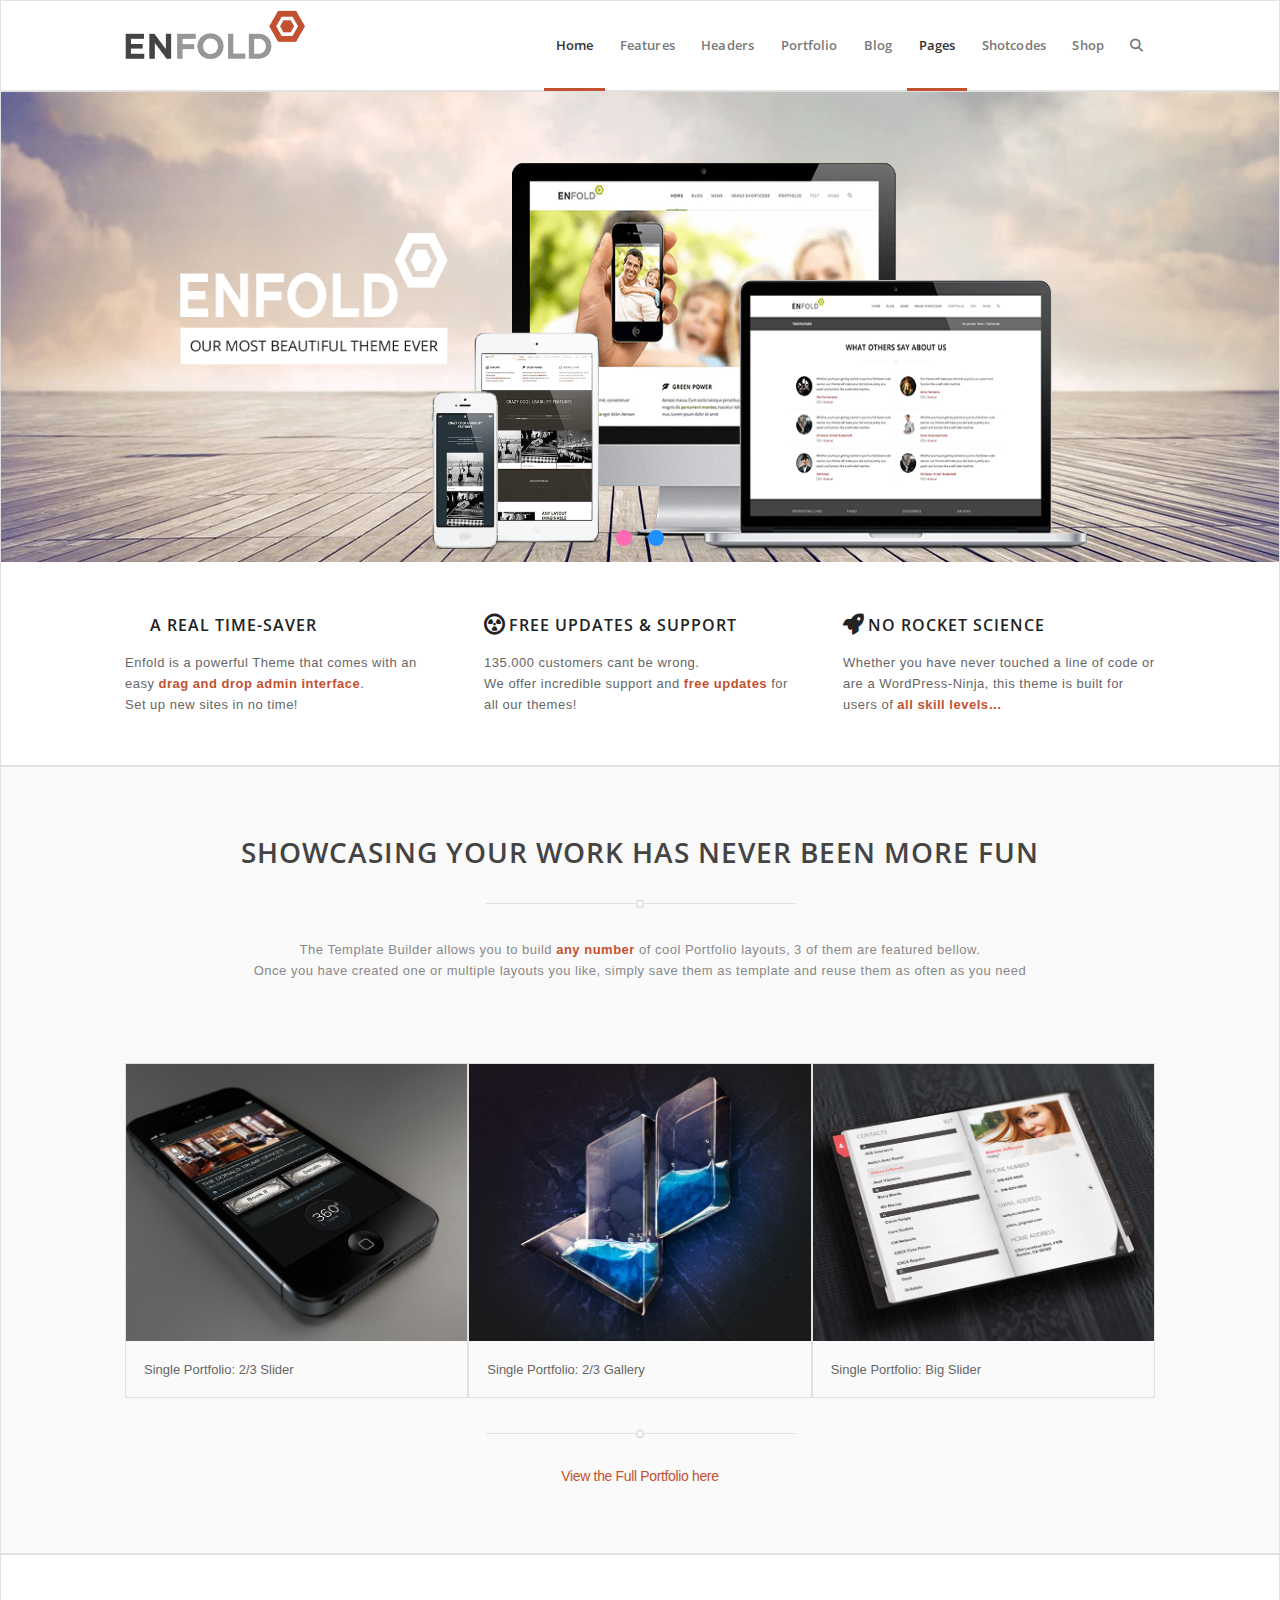
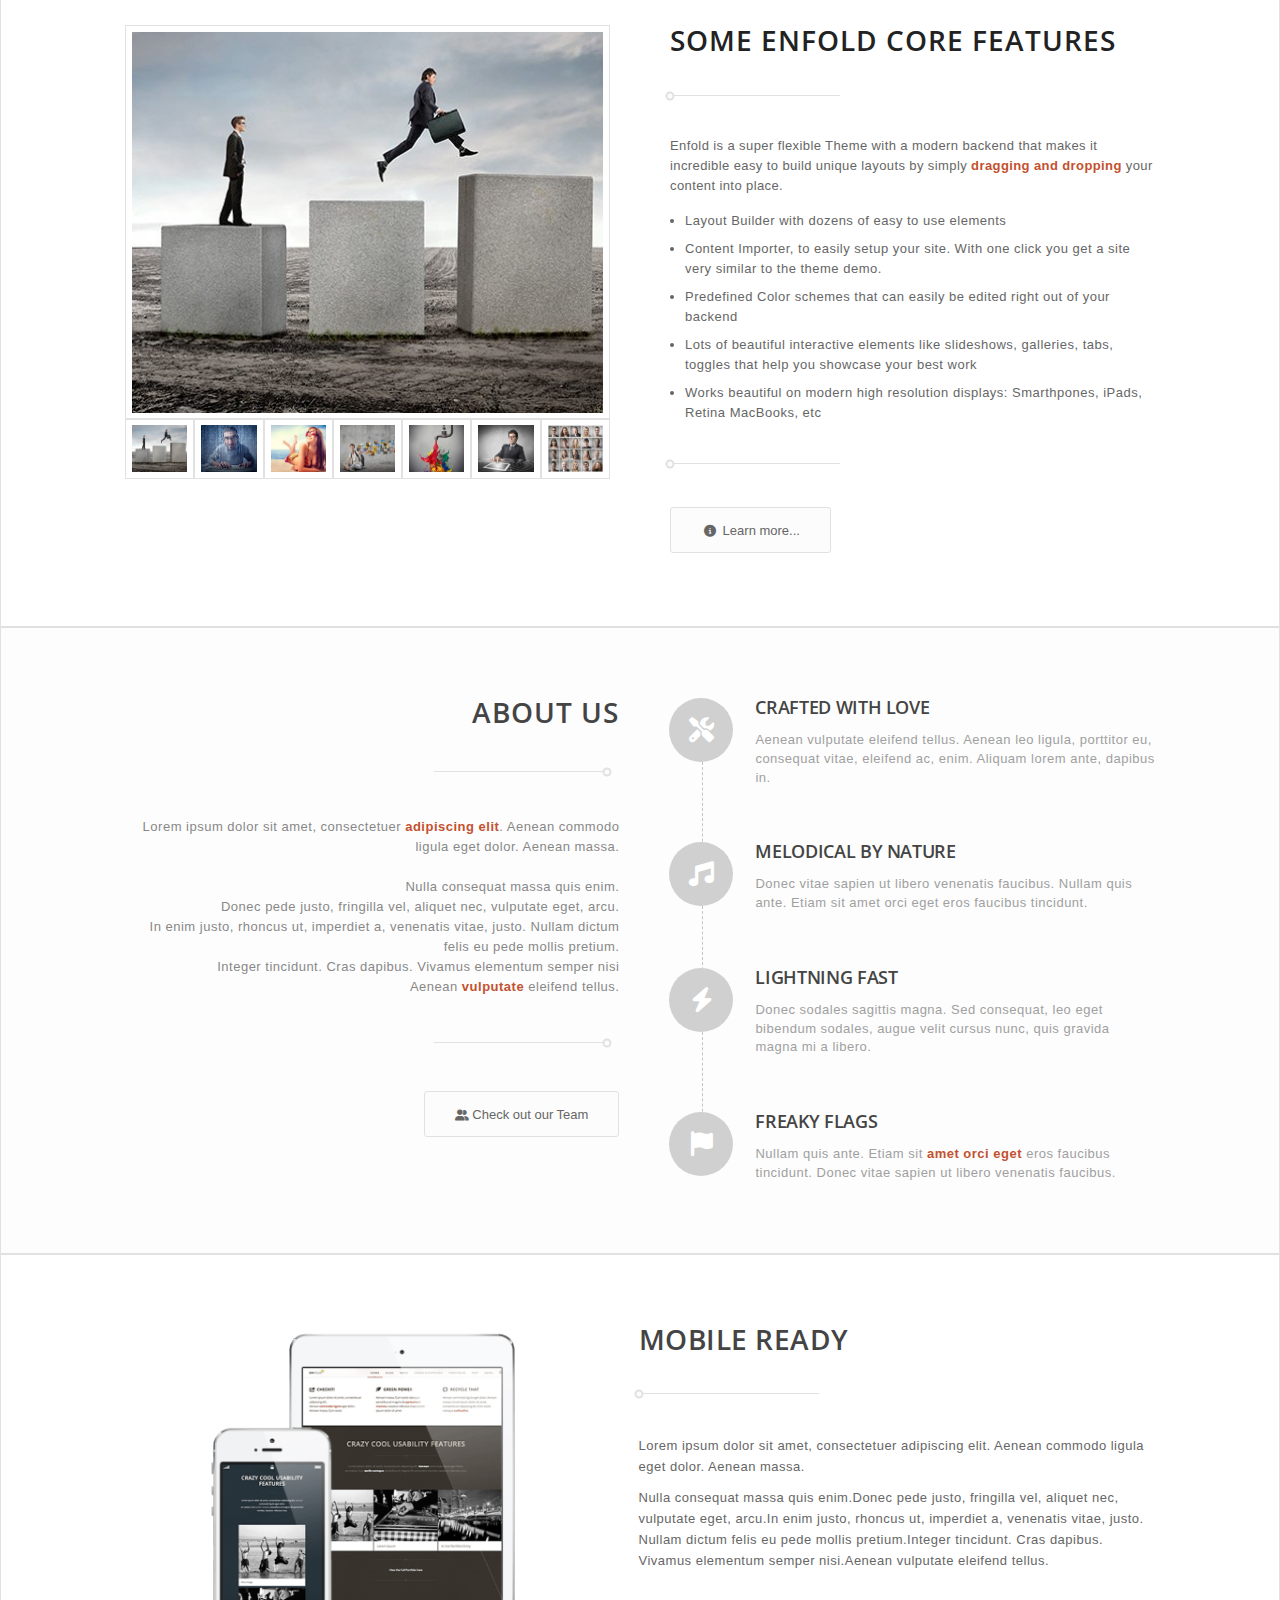
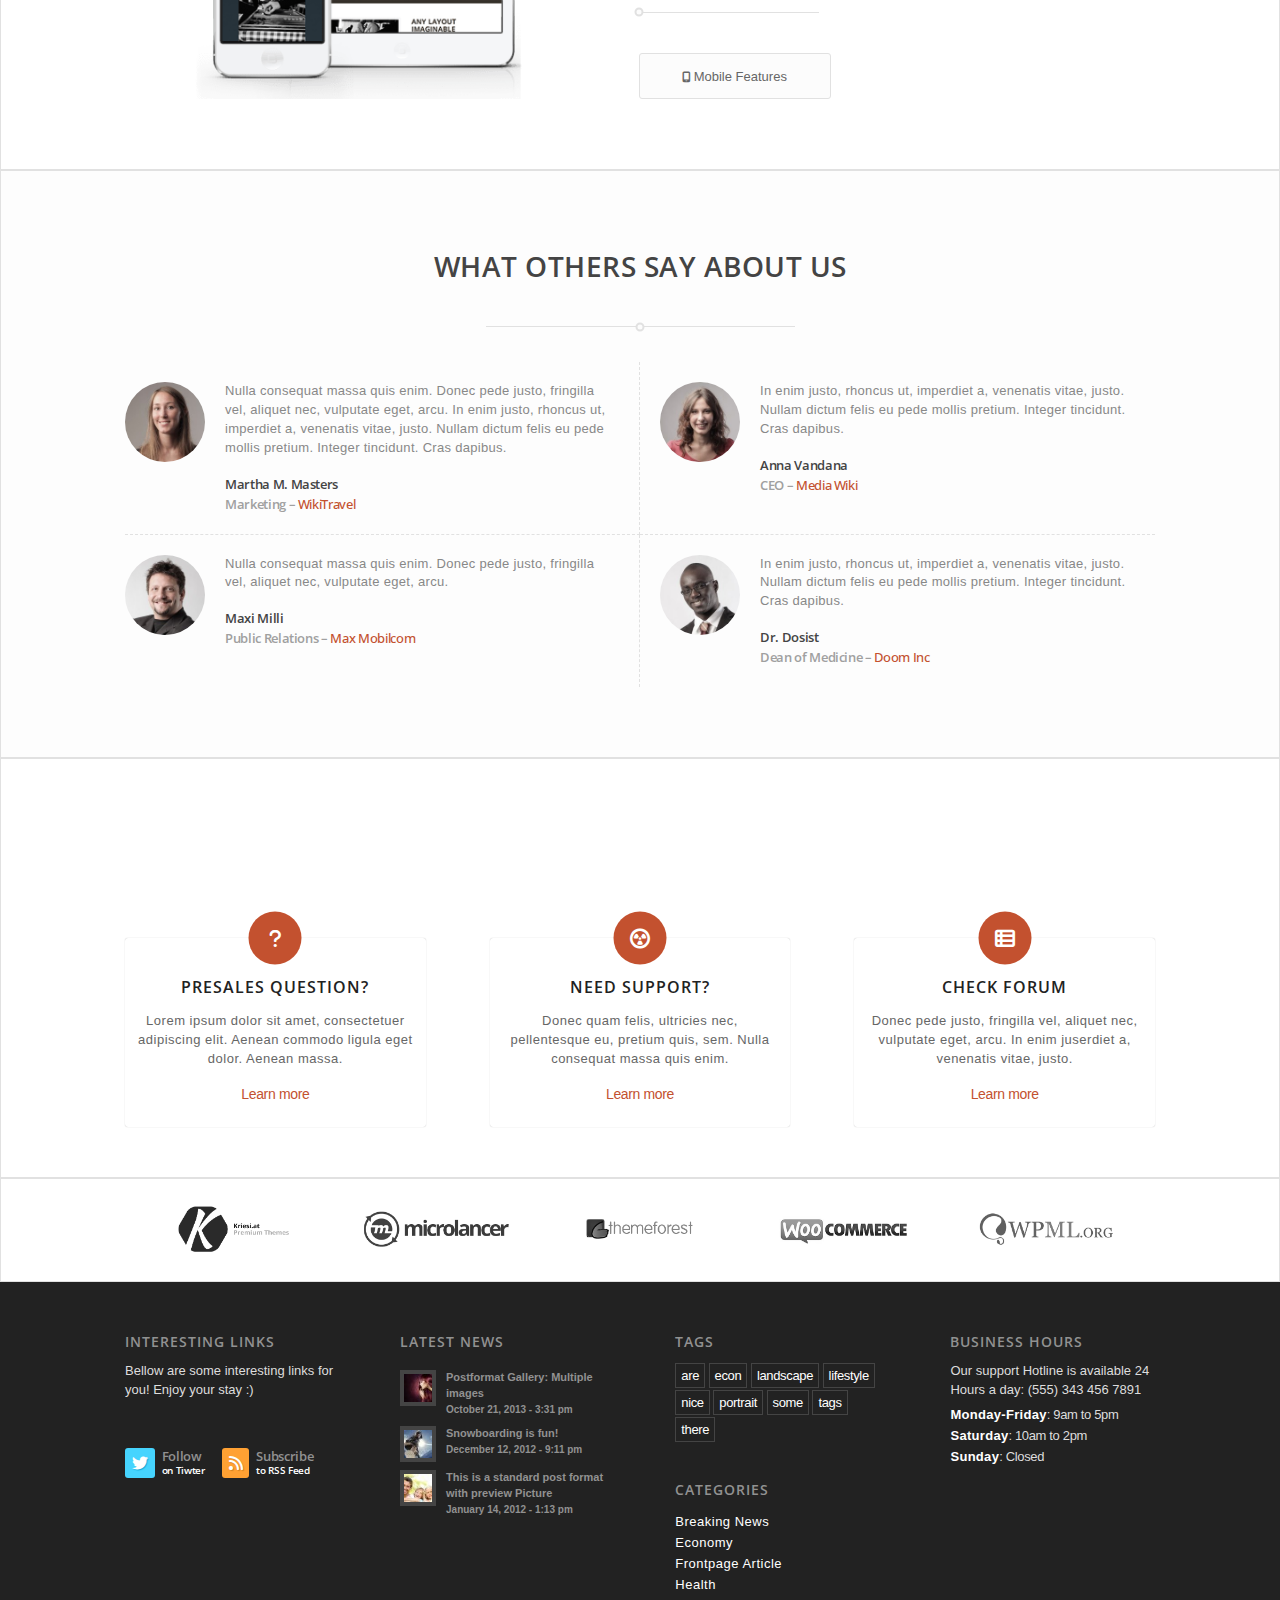
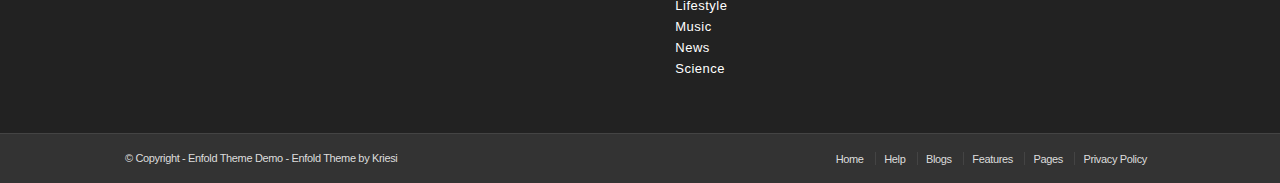
==== index.html @ 68c34438 "fix-some-err-html" ====
<!DOCTYPE html>
<html lang="en">
  <head>
    <meta charset="UTF-8" />
    <meta http-equiv="X-UA-Compatible" content="IE=edge" />
    <meta name="viewport" content="width=device-width, initial-scale=1.0" />
    <link rel="stylesheet" href="./asserts/scss/styles.css" />
    <link
      rel="stylesheet"
      href="https://maxcdn.bootstrapcdn.com/font-awesome/4.7.0/css/font-awesome.min.css"
    />
    <link
      rel="stylesheet"
      href="https://cdnjs.cloudflare.com/ajax/libs/font-awesome/6.1.1/css/all.min.css"
    />
    <title>Enfold Theme Demo &#8211; a Kriesi.at Theme</title>
  </head>
  <body>
    <header class="page-header">
      <div class="container flex align-center justify-between">
        <a class="header-logo" href="">
          <img
            height="100"
            width="300"
            src="./asserts/images/logo.png"
            alt="header-logo"
        /></a>
        <ul class="header-list">
          <li class="header-list-item list-item">
            <a class="active" href="">Home</a>
          </li>
          <li class="header-list-item list-item"><a href="">Features</a></li>
          <li class="header-list-item list-item"><a href="">Headers</a></li>
          <li class="header-list-item list-item"><a href="">Portfolio</a></li>
          <li class="header-list-item list-item"><a href="">Blog</a></li>
          <li class="header-list-item list-item">
            <a class="active" href="">Pages</a>
          </li>
          <li class="header-list-item list-item"><a href="">Shotcodes</a></li>
          <li class="header-list-item list-item"><a href="">Shop</a></li>
          <li class="header-list-item list-item">
            <a href=""><i class="fa fa-search" aria-hidden="true"></i></a>
          </li>
        </ul>
      </div>
    </header>
    <main class="page-main">
      <section class="section-slider">
        <div class="wrapper">
          <input type="radio" name="image-slide" checked="checked" />
          <div>
            <img
              class="slide"
              src="./asserts/images/slide1.jpg"
              alt="slider 1"
            />
            <img
              class="logo-slide"
              src="./asserts/images/slide1_Layer_2-2.png"
              alt=""
            />
            <img
              class="logo-slide-desc"
              src="./asserts/images/slide1_Our_Most_Beautiful_Theme_Ever-1.png"
              alt=""
            />
            <img class="mac" src="./asserts/images/slide1_iMac.png" alt="" />
            <img
              class="iphone"
              src="./asserts/images/iphoneIpad-495x400.png"
              alt=""
            />
            <img
              class="mac-pro"
              src="./asserts/images/slide1_MacBook_Pro.png"
              alt=""
            />
          </div>

          <input type="radio" name="image-slide" />
          <div>
            <img
              class="slide"
              src="./asserts/images/slide2.jpg"
              alt="slider 2"
            />
            <img
              class="slide-content-top"
              src="./asserts/images/slide3_l17.png"
              alt=""
            />
            <img
              class="slide-content-bottom"
              src="./asserts/images/slide3_l16.png"
              alt=""
            />
            <img
              class="iphone-hand"
              src="./asserts/images/iphoneHand.png"
              alt=""
            />
            <h3 class="slide-title">BE CREATIVE</h3>
            <p class="slide-desc">...and animate anything you want!</p>
          </div>
        </div>
        <ul
          class="slider-content-list container flex justify-between align-center"
        >
          <li class="list-item">
            <h3 class="item-title">
              <i class="fa fa-clock-o" aria-hidden="true"></i> A REAL TIME-SAVER
            </h3>
            <p class="item-desc">
              Enfold is a powerful Theme that comes with an easy
              <strong>drag and drop admin interface</strong>. <br />
              Set up new sites in no time!
            </p>
          </li>
          <li class="list-item">
            <h3 class="item-title">
              <i class="fa-solid fa-circle-radiation"></i> FREE UPDATES &
              SUPPORT
            </h3>
            <p class="item-desc">
              135.000 customers cant be wrong. <br />
              We offer incredible support and
              <strong>free updates</strong> for all our themes!
            </p>
          </li>
          <li class="list-item">
            <h3 class="item-title">
              <i class="fa fa-rocket" aria-hidden="true"></i> NO ROCKET SCIENCE
            </h3>
            <p class="item-desc">
              Whether you have never touched a line of code or are a
              WordPress-Ninja, this theme is built for users of
              <strong>all skill levels…</strong>
            </p>
          </li>
        </ul>
      </section>
      <section class="section-showcasing">
        <div class="container section">
          <h2 class="showcasing-title">
            SHOWCASING YOUR WORK HAS NEVER BEEN MORE FUN
          </h2>
          <span class="hr">
            <span class="hr-style"></span>
          </span>
          <p class="showcasing-desc">
            The Template Builder allows you to build
            <strong>any number</strong> of cool Portfolio layouts, 3 of them are
            featured bellow. <br />
            Once you have created one or multiple layouts you like, simply save
            them as template and reuse them as often as you need
          </p>
          <ul class="showcasing-card-list flex justify-center align-center">
            <li class="card-item">
              <img src="./asserts/images/showcasing1.jpg" alt="" />
              <p class="item-desc">Single Portfolio: 2/3 Slider</p>
            </li>
            <li class="card-item">
              <img src="./asserts/images/showcasing2.jpg" alt="" />
              <p class="item-desc">Single Portfolio: 2/3 Gallery</p>
            </li>
            <li class="card-item">
              <img src="./asserts/images/showcasing3.jpg" alt="" />
              <p class="item-desc">Single Portfolio: Big Slider</p>
            </li>
          </ul>
          <span class="hr">
            <span class="hr-style"></span>
          </span>
          <a href="#" class="view-more"
            ><strong>View the Full Portfolio here</strong></a
          >
        </div>
      </section>
      <section class="section-feature">
        <div class="container section flex">
          <div class="feature-img">
            <img
              class="img-feature"
              src="./asserts/images/feature1.jpg"
              alt=""
            />
            <ul class="img-list flex">
              <li class="img-item">
                <img src="./asserts/images/feature1.jpg" alt="" />
              </li>
              <li class="img-item">
                <img src="./asserts/images/feature2.jpg" alt="" />
              </li>
              <li class="img-item">
                <img src="./asserts/images/feature3.jpg" alt="" />
              </li>
              <li class="img-item">
                <img src="./asserts/images/feature4.jpg" alt="" />
              </li>
              <li class="img-item">
                <img src="./asserts/images/feature5.jpg" alt="" />
              </li>
              <li class="img-item">
                <img src="./asserts/images/feature6.jpg" alt="" />
              </li>
              <li class="img-item">
                <img src="./asserts/images/feature7.jpg" alt="" />
              </li>
            </ul>
          </div>
          <div class="feature-content">
            <h2 class="feature-content-title">SOME ENFOLD CORE FEATURES</h2>
            <span class="hr">
              <span class="hr-style"></span>
            </span>
            <p class="feature-content-desc">
              Enfold is a super flexible Theme with a modern backend that makes
              it incredible easy to build unique layouts by simply
              <strong>dragging and dropping</strong> your content into place.
            </p>
            <ul class="feature-list">
              <li class="feature-item">
                Layout Builder with dozens of easy to use elements
              </li>
              <li class="feature-item">
                Content Importer, to easily setup your site. With one click you
                get a site very similar to the theme demo.
              </li>
              <li class="feature-item">
                Predefined Color schemes that can easily be edited right out of
                your backend
              </li>
              <li class="feature-item">
                Lots of beautiful interactive elements like slideshows,
                galleries, tabs, toggles that help you showcase your best work
              </li>
              <li class="feature-item">
                Works beautiful on modern high resolution displays: Smarthpones,
                iPads, Retina MacBooks, etc
              </li>
            </ul>
            <span class="hr">
              <span class="hr-style"></span>
            </span>
            <button class="btn-primary btn-learn-more">
              <i class="fa fa-info-circle" aria-hidden="true"></i> Learn more...
            </button>
          </div>
        </div>
      </section>
      <section class="section-about avia-shadow">
        <div class="container section flex">
          <div class="about-left">
            <h2 class="about-title">ABOUT US</h2>
            <span class="hr">
              <span class="hr-style"></span>
            </span>
            <div class="about-left-list">
              <p class="left-list-item left-list-item-heading">
                Lorem ipsum dolor sit amet, consectetuer
                <strong>adipiscing elit</strong>. Aenean commodo ligula eget
                dolor. Aenean massa.
              </p>
              <p class="left-list-item">Nulla consequat massa quis enim.</p>
              <p class="left-list-item">
                Donec pede justo, fringilla vel, aliquet nec, vulputate eget,
                arcu.
              </p>
              <p class="left-list-item">
                In enim justo, rhoncus ut, imperdiet a, venenatis vitae, justo.
                Nullam dictum felis eu pede mollis pretium.
              </p>

              <p class="left-list-item">
                Integer tincidunt. Cras dapibus. Vivamus elementum semper nisi
              </p>
              <p class="left-list-item">
                Aenean <strong>vulputate</strong> eleifend tellus.
              </p>
              <span class="hr">
                <span class="hr-style"></span>
              </span>
              <button class="btn-primary btn-checkout">
                <i class="fa-solid fa-user-group fa-small"></i> Check out our
                Team
              </button>
            </div>
          </div>
          <ul class="about-right">
            <li class="about-item">
              <div class="icon-item">
                <i class="fa-solid fa-screwdriver-wrench"></i>
              </div>
              <div class="about-content">
                <h3 class="item-title">CRAFTED WITH LOVE</h3>
                <p class="item-desc">
                  Aenean vulputate eleifend tellus. Aenean leo ligula, porttitor
                  eu, consequat vitae, eleifend ac, enim. Aliquam lorem ante,
                  dapibus in.
                </p>
              </div>
            </li>
            <li class="about-item">
              <div class="icon-item">
                <i class="fa-solid fa-music"></i>
              </div>
              <div class="about-content">
                <h3 class="item-title">MELODICAL BY NATURE</h3>
                <p class="item-desc">
                  Donec vitae sapien ut libero venenatis faucibus. Nullam quis
                  ante. Etiam sit amet orci eget eros faucibus tincidunt.
                </p>
              </div>
            </li>
            <li class="about-item">
              <div class="icon-item">
                <i class="fa fa-bolt" aria-hidden="true"></i>
              </div>
              <div class="about-content">
                <h3 class="item-title">LIGHTNING FAST</h3>
                <p class="item-desc">
                  Donec sodales sagittis magna. Sed consequat, leo eget bibendum
                  sodales, augue velit cursus nunc, quis gravida magna mi a
                  libero.
                </p>
              </div>
            </li>
            <li class="about-item">
              <div class="icon-item d-none-affter">
                <i class="fa fa-flag" aria-hidden="true"></i>
              </div>
              <div class="about-content">
                <h3 class="item-title">FREAKY FLAGS</h3>
                <p class="item-desc">
                  Nullam quis ante. Etiam sit
                  <strong>amet orci eget </strong>eros faucibus tincidunt. Donec
                  vitae sapien ut libero venenatis faucibus.
                </p>
              </div>
            </li>
          </ul>
        </div>
      </section>
      <section class="section-mobile">
        <div class="container section section flex">
          <img
            class="mobile-img"
            src="./asserts/images/iphoneIpad-495x400.png"
            alt=""
          />
          <div class="mobile-content flex flex-column justify-between">
            <h2 class="mobile-title">MOBILE READY</h2>
            <span class="hr">
              <span class="hr-style"></span>
            </span>
            <div class="mobile-desc">
              <p>
                Lorem ipsum dolor sit amet, consectetuer adipiscing elit. Aenean
                commodo ligula eget dolor. Aenean massa.
              </p>
              <p>
                Nulla consequat massa quis enim.Donec pede justo, fringilla vel,
                aliquet nec, vulputate eget, arcu.In enim justo, rhoncus ut,
                imperdiet a, venenatis vitae, justo. Nullam dictum felis eu pede
                mollis pretium.Integer tincidunt. Cras dapibus. Vivamus
                elementum semper nisi.Aenean vulputate eleifend tellus.
              </p>
            </div>
            <span class="hr">
              <span class="hr-style"></span>
            </span>
            <button class="btn-primary btn-mobile">
              <i class="fa-solid fa-mobile-screen fa-small"></i> Mobile Features
            </button>
          </div>
        </div>
      </section>
      <section class="section-about-us">
        <div class="container section">
          <h2 class="about-us-title">WHAT OTHERS SAY ABOUT US</h2>
          <span class="hr">
            <span class="hr-style"></span>
          </span>

          <div class="about-us-content">
            <div class="about-us-inner">
              <div class="about-us-item">
                <img src="./asserts/images/team-1-180x180.jpg" alt="" />
                <div class="item-desc">
                  <p>
                    Nulla consequat massa quis enim. Donec pede justo, fringilla
                    vel, aliquet nec, vulputate eget, arcu. In enim justo,
                    rhoncus ut, imperdiet a, venenatis vitae, justo. Nullam
                    dictum felis eu pede mollis pretium. Integer tincidunt. Cras
                    dapibus.
                  </p>
                  <h6 class="item-name">Martha M. Masters</h6>
                  <h6 class="item-position">
                    Marketing – <strong>WikiTravel</strong>
                  </h6>
                </div>
              </div>
            </div>
            <div class="about-us-inner">
              <div class="about-us-item">
                <img src="./asserts/images/team-7-180x180.jpg" alt="" />
                <div class="item-desc">
                  <p>
                    In enim justo, rhoncus ut, imperdiet a, venenatis vitae,
                    justo. Nullam dictum felis eu pede mollis pretium. Integer
                    tincidunt. Cras dapibus.
                  </p>
                  <h6 class="item-name">Anna Vandana</h6>
                  <h6 class="item-position">
                    CEO – <strong>Media Wiki</strong>
                  </h6>
                </div>
              </div>
            </div>
          </div>
          <div class="about-us-content">
            <div class="about-us-inner border-none">
              <div class="about-us-item">
                <img src="./asserts/images/team-11-180x180.jpg" alt="" />

                <div class="item-desc">
                  <p>
                    Nulla consequat massa quis enim. Donec pede justo, fringilla
                    vel, aliquet nec, vulputate eget, arcu.
                  </p>
                  <h6 class="item-name">Maxi Milli</h6>
                  <h6 class="item-position">
                    Public Relations – <strong>Max Mobilcom</strong>
                  </h6>
                </div>
              </div>
            </div>
            <div class="about-us-inner border-none">
              <div class="about-us-item">
                <img src="./asserts/images/team-5-180x180.jpg" alt="" />

                <div class="item-desc">
                  <p>
                    In enim justo, rhoncus ut, imperdiet a, venenatis vitae,
                    justo. Nullam dictum felis eu pede mollis pretium. Integer
                    tincidunt. Cras dapibus.
                  </p>
                  <h6 class="item-name">Dr. Dosist</h6>
                  <h6 class="item-position">
                    Dean of Medicine – <strong>Doom Inc</strong>
                  </h6>
                </div>
              </div>
            </div>
          </div>
        </div>
      </section>
      <section class="section-contact-us">
        <div class="container section">
          <h2 class="contact-us-title">IN CASE YOU NEED HELP</h2>
          <p class="contact-us-title-desc">
            Here are several ways to contact us
          </p>
          <div class="contact-us-content flex justify-between">
            <div class="contact-us-box">
              <i class="fa fa-question icon-contact-us" aria-hidden="true"></i>
              <h3 class="contact-us-box-title">PRESALES QUESTION?</h3>
              <p class="contact-us-box-desc">
                Lorem ipsum dolor sit amet, consectetuer adipiscing elit. Aenean
                commodo ligula eget dolor. Aenean massa.
              </p>
              <a href="#"><strong>Learn more</strong></a>
            </div>
            <div class="contact-us-box">
              <i class="fa-solid fa-circle-radiation icon-contact-us"></i>
              <h3 class="contact-us-box-title">NEED SUPPORT?</h3>
              <p class="contact-us-box-desc">
                Donec quam felis, ultricies nec, pellentesque eu, pretium quis,
                sem. Nulla consequat massa quis enim.
              </p>
              <a href="#"><strong>Learn more</strong></a>
            </div>
            <div class="contact-us-box">
              <i class="fa-solid fa-table-list icon-contact-us"></i>
              <h3 class="contact-us-box-title">CHECK FORUM</h3>
              <p class="contact-us-box-desc">
                Donec pede justo, fringilla vel, aliquet nec, vulputate eget,
                arcu. In enim juserdiet a, venenatis vitae, justo.
              </p>
              <a href="#"><strong>Learn more</strong></a>
            </div>
          </div>
        </div>
      </section>
      <section class="section-brand">
        <div class="container">
          <ul class="brand-list flex justify-center">
            <li class="brand-item">
              <img src="./asserts/images/kriesi.png" alt="brand-item" />
            </li>
            <li class="brand-item">
              <img src="./asserts/images/microlancer.png" alt="brand-item" />
            </li>
            <li class="brand-item">
              <img src="./asserts/images/themeforest.png" alt="brand-item" />
            </li>
            <li class="brand-item">
              <img src="./asserts/images/woocommerce.png" alt="brand-item" />
            </li>
            <li class="brand-item">
              <img src="./asserts/images/wpml.png" alt="brand-item" />
            </li>
          </ul>
        </div>
      </section>
    </main>
    <footer class="page-footer">
      <div class="container flex justify-center">
        <div class="footer-left">
          <h4 class="footer-title">INTERESTING LINKS</h4>
          <p class="footer-left-desc">
            Bellow are some interesting links for you! Enjoy your stay :)
          </p>
          <ul class="footer-left-socials">
            <li class="social-item flex align-center justify-between">
              <i class="fa-brands fa-twitter"></i>
              <h6 class="link-social">
                Follow
                <span>on Tiwter</span>
              </h6>
            </li>
            <li class="social-item flex align-center justify-between">
              <i class="fa fa-rss" aria-hidden="true"></i>
              <h6 class="link-social">
                Subscribe
                <span>to RSS Feed</span>
              </h6>
            </li>
          </ul>
        </div>
        <div class="footer-middle-one">
          <h4 class="footer-title">LATEST NEWS</h4>
          <ul class="footer-middle-content">
            <li class="content-item">
              <img src="./asserts/images/footer1.jpg" alt="" />
              <p>
                Postformat Gallery: Multiple images <br />
                <span class="new-time">October 21, 2013 - 3:31 pm</span>
              </p>
            </li>
            <li class="content-item">
              <img src="./asserts/images/footer2.jpg" alt="" />
              <p>
                Snowboarding is fun! <br />
                <span class="new-time">December 12, 2012 - 9:11 pm</span>
              </p>
            </li>
            <li class="content-item">
              <img src="./asserts/images/footer3.jpg" alt="" />
              <p>
                This is a standard post format with preview Picture <br />
                <span class="new-time">January 14, 2012 - 1:13 pm</span>
              </p>
            </li>
          </ul>
        </div>
        <div class="footer-middle-two">
          <h4 class="footer-title">TAGS</h4>
          <ul class="footer-middle-list">
            <li class="list-item">are</li>
            <li class="list-item">econ</li>
            <li class="list-item">landscape</li>
            <li class="list-item">lifestyle</li>
            <li class="list-item">nice</li>
            <li class="list-item">portrait</li>
            <li class="list-item">some</li>
            <li class="list-item">tags</li>
            <li class="list-item">there</li>
          </ul>
          <h4 class="footer-title footer-title-category">CATEGORIES</h4>
          <ul class="footer-middle-category-list">
            <li class="list-item">Breaking News</li>
            <li class="list-item">Economy</li>
            <li class="list-item">Frontpage Article</li>
            <li class="list-item">Health</li>
            <li class="list-item">Lifestyle</li>
            <li class="list-item">Music</li>
            <li class="list-item">News</li>
            <li class="list-item">Science</li>
          </ul>
        </div>
        <div class="footer-right">
          <h4 class="footer-title">BUSINESS HOURS</h4>
          <p>
            Our support Hotline is available 24 Hours a day: (555) 343 456 7891
          </p>
          <ul class="footer-right-list">
            <li class="list-item"><span>Monday-Friday</span>: 9am to 5pm</li>
            <li class="list-item"><span>Saturday</span>: 10am to 2pm</li>
            <li class="list-item"><span>Sunday</span>: Closed</li>
          </ul>
        </div>
      </div>
      <div class="footer-bottom">
        <div class="container flex justify-between align-center flex-wrap">
          <a class="footer-bottom-left"
            >© Copyright - Enfold Theme Demo - Enfold Theme by Kriesi</a
          >
          <ul class="footer-bottom-right-list">
            <li class="list-item"><a href="">Home</a></li>
            <li class="list-item"><a href="">Help</a></li>
            <li class="list-item"><a href="">Blogs</a></li>
            <li class="list-item"><a href="">Features</a></li>
            <li class="list-item"><a href="">Pages</a></li>
            <li class="list-item"><a href="">Privacy Policy</a></li>
          </ul>
        </div>
      </div>
    </footer>
  </body>
</html>
---- asserts/scss/styles.css ----
@import url("https://fonts.googleapis.com/css2?family=Open+Sans:wght@300;500;600;700&display=swap");
html,
body,
div,
span,
iframe,
h1,
h2,
h3,
h4,
h5,
h6,
p,
blockquote,
pre,
a,
abbr,
address,
del,
em,
img,
small,
strong,
b,
u,
i,
hr,
dl,
dt,
dd,
ol,
ul,
li,
fieldset,
form,
label,
legend,
table,
tr,
th,
td,
article,
aside,
canvas,
details,
embed,
figure,
figcaption,
footer,
header,
menu,
nav,
output,
ruby,
section,
summary,
button,
time,
mark,
audio,
video {
  margin: 0;
  padding: 0;
  font-size: 100%;
  vertical-align: baseline;
  word-wrap: break-word;
}

html {
  line-height: 1;
}

ol,
ul {
  list-style: none;
}

table {
  border-collapse: collapse;
  border-spacing: 0;
}

caption,
th,
td {
  text-align: inherit;
  font-weight: inherit;
  vertical-align: middle;
}

q,
blockquote {
  quotes: none;
}

a img {
  border: none;
}

article,
aside,
details,
figure,
footer,
header,
menu,
nav,
section,
summary {
  display: block;
}

section {
  border: 1px solid #e1e1e1;
}

hr {
  margin: 2rem auto;
  position: relative;
  background-color: #fcfcfc;
}

.mx-0 {
  margin-left: 0 !important;
  margin-right: 0 !important;
}

.my-0 {
  margin-top: 0 !important;
  margin-bottom: 0 !important;
}

.m-0 {
  margin: 0 !important;
}

.mt-0 {
  margin-top: 0 !important;
}

.ml-0 {
  margin-left: 0 !important;
}

.mr-0 {
  margin-right: 0 !important;
}

.mb-0 {
  margin-bottom: 0 !important;
}

.mx-5 {
  margin-left: 0.3125rem !important;
  margin-right: 0.3125rem !important;
}

.my-5 {
  margin-top: 0.3125rem !important;
  margin-bottom: 0.3125rem !important;
}

.m-5 {
  margin: 0.3125rem !important;
}

.mt-5 {
  margin-top: 0.3125rem !important;
}

.ml-5 {
  margin-left: 0.3125rem !important;
}

.mr-5 {
  margin-right: 0.3125rem !important;
}

.mb-5 {
  margin-bottom: 0.3125rem !important;
}

.mx-10 {
  margin-left: 0.625rem !important;
  margin-right: 0.625rem !important;
}

.my-10 {
  margin-top: 0.625rem !important;
  margin-bottom: 0.625rem !important;
}

.m-10 {
  margin: 0.625rem !important;
}

.mt-10 {
  margin-top: 0.625rem !important;
}

.ml-10 {
  margin-left: 0.625rem !important;
}

.mr-10 {
  margin-right: 0.625rem !important;
}

.mb-10 {
  margin-bottom: 0.625rem !important;
}

.mx-15 {
  margin-left: 0.9375rem !important;
  margin-right: 0.9375rem !important;
}

.my-15 {
  margin-top: 0.9375rem !important;
  margin-bottom: 0.9375rem !important;
}

.m-15 {
  margin: 0.9375rem !important;
}

.mt-15 {
  margin-top: 0.9375rem !important;
}

.ml-15 {
  margin-left: 0.9375rem !important;
}

.mr-15 {
  margin-right: 0.9375rem !important;
}

.mb-15 {
  margin-bottom: 0.9375rem !important;
}

.mx-20 {
  margin-left: 1.25rem !important;
  margin-right: 1.25rem !important;
}

.my-20 {
  margin-top: 1.25rem !important;
  margin-bottom: 1.25rem !important;
}

.m-20 {
  margin: 1.25rem !important;
}

.mt-20 {
  margin-top: 1.25rem !important;
}

.ml-20 {
  margin-left: 1.25rem !important;
}

.mr-20 {
  margin-right: 1.25rem !important;
}

.mb-20 {
  margin-bottom: 1.25rem !important;
}

.mx-25 {
  margin-left: 1.5625rem !important;
  margin-right: 1.5625rem !important;
}

.my-25 {
  margin-top: 1.5625rem !important;
  margin-bottom: 1.5625rem !important;
}

.m-25 {
  margin: 1.5625rem !important;
}

.mt-25 {
  margin-top: 1.5625rem !important;
}

.ml-25 {
  margin-left: 1.5625rem !important;
}

.mr-25 {
  margin-right: 1.5625rem !important;
}

.mb-25 {
  margin-bottom: 1.5625rem !important;
}

.mx-30 {
  margin-left: 1.875rem !important;
  margin-right: 1.875rem !important;
}

.my-30 {
  margin-top: 1.875rem !important;
  margin-bottom: 1.875rem !important;
}

.m-30 {
  margin: 1.875rem !important;
}

.mt-30 {
  margin-top: 1.875rem !important;
}

.ml-30 {
  margin-left: 1.875rem !important;
}

.mr-30 {
  margin-right: 1.875rem !important;
}

.mb-30 {
  margin-bottom: 1.875rem !important;
}

.mx-auto {
  margin-left: auto !important;
  margin-right: auto !important;
}

.my-auto {
  margin-top: auto !important;
  margin-bottom: auto !important;
}

.m-auto {
  margin: auto !important;
}

.mt-auto {
  margin-top: auto !important;
}

.ml-auto {
  margin-left: auto !important;
}

.mr-auto {
  margin-right: auto !important;
}

.mb-auto {
  margin-bottom: auto !important;
}

.px-0 {
  padding-left: 0 !important;
  padding-right: 0 !important;
}

.py-0 {
  padding-top: 0 !important;
  padding-bottom: 0 !important;
}

.p-0 {
  padding: 0 !important;
}

.pt-0 {
  padding-top: 0 !important;
}

.pl-0 {
  padding-left: 0 !important;
}

.pr-0 {
  padding-right: 0 !important;
}

.pb-0 {
  padding-bottom: 0 !important;
}

.px-5 {
  padding-left: 0.3125rem !important;
  padding-right: 0.3125rem !important;
}

.py-5 {
  padding-top: 0.3125rem !important;
  padding-bottom: 0.3125rem !important;
}

.p-5 {
  padding: 0.3125rem !important;
}

.pt-5 {
  padding-top: 0.3125rem !important;
}

.pl-5 {
  padding-left: 0.3125rem !important;
}

.pr-5 {
  padding-right: 0.3125rem !important;
}

.pb-5 {
  padding-bottom: 0.3125rem !important;
}

.px-10 {
  padding-left: 0.625rem !important;
  padding-right: 0.625rem !important;
}

.py-10 {
  padding-top: 0.625rem !important;
  padding-bottom: 0.625rem !important;
}

.p-10 {
  padding: 0.625rem !important;
}

.pt-10 {
  padding-top: 0.625rem !important;
}

.pl-10 {
  padding-left: 0.625rem !important;
}

.pr-10 {
  padding-right: 0.625rem !important;
}

.pb-10 {
  padding-bottom: 0.625rem !important;
}

.px-15 {
  padding-left: 0.9375rem !important;
  padding-right: 0.9375rem !important;
}

.py-15 {
  padding-top: 0.9375rem !important;
  padding-bottom: 0.9375rem !important;
}

.p-15 {
  padding: 0.9375rem !important;
}

.pt-15 {
  padding-top: 0.9375rem !important;
}

.pl-15 {
  padding-left: 0.9375rem !important;
}

.pr-15 {
  padding-right: 0.9375rem !important;
}

.pb-15 {
  padding-bottom: 0.9375rem !important;
}

.px-20 {
  padding-left: 1.25rem !important;
  padding-right: 1.25rem !important;
}

.py-20 {
  padding-top: 1.25rem !important;
  padding-bottom: 1.25rem !important;
}

.p-20 {
  padding: 1.25rem !important;
}

.pt-20 {
  padding-top: 1.25rem !important;
}

.pl-20 {
  padding-left: 1.25rem !important;
}

.pr-20 {
  padding-right: 1.25rem !important;
}

.pb-20 {
  padding-bottom: 1.25rem !important;
}

.px-25 {
  padding-left: 1.5625rem !important;
  padding-right: 1.5625rem !important;
}

.py-25 {
  padding-top: 1.5625rem !important;
  padding-bottom: 1.5625rem !important;
}

.p-25 {
  padding: 1.5625rem !important;
}

.pt-25 {
  padding-top: 1.5625rem !important;
}

.pl-25 {
  padding-left: 1.5625rem !important;
}

.pr-25 {
  padding-right: 1.5625rem !important;
}

.pb-25 {
  padding-bottom: 1.5625rem !important;
}

.px-30 {
  padding-left: 1.875rem !important;
  padding-right: 1.875rem !important;
}

.py-30 {
  padding-top: 1.875rem !important;
  padding-bottom: 1.875rem !important;
}

.p-30 {
  padding: 1.875rem !important;
}

.pt-30 {
  padding-top: 1.875rem !important;
}

.pl-30 {
  padding-left: 1.875rem !important;
}

.pr-30 {
  padding-right: 1.875rem !important;
}

.pb-30 {
  padding-bottom: 1.875rem !important;
}

* {
  box-sizing: border-box;
  margin: 0;
  padding: 0;
}

body {
  font-family: "HelveticaNeue", "Helvetica Neue Light", "Helvetica Neue", Helvetica, Arial, "Lucida Grande", sans-serif;
  font-weight: 400;
  font-size: 0.875rem;
  letter-spacing: -0.025em;
}

p {
  line-height: 1.45;
}

ul {
  list-style-type: none;
  padding: 0;
  margin: 0;
}

a {
  color: #333333;
  text-decoration: none;
}

img {
  max-width: 100%;
}

h1,
h2,
h3,
h4,
h5,
h6 {
  font-weight: 600;
  font-family: "open sans";
}

h1 {
  font-size: 2.1875rem;
}

h2 {
  font-size: 1.75rem;
}

h3 {
  font-size: 1.53125rem;
}

h4 {
  font-size: 1.3125rem;
}

h5 {
  font-size: 1.09375rem;
}

h6 {
  font-size: 0.875rem;
}

.btn-primary {
  background-color: #fcfcfc;
  color: #666666;
  border: 0.3px solid #e1e1e1;
  cursor: pointer;
  border-radius: 3px;
  transition: 0.3s ease-in-out;
  text-align: center;
  padding: 15px 30px 13px;
  font-size: 13px;
  min-width: 139px;
  margin: 3px 0;
  line-height: 1.2em;
  position: relative;
  font-weight: normal;
  text-align: center;
  max-width: 100%;
}
.btn-primary i {
  font-size: 12px;
  padding: 0 3px;
  line-height: 15px;
}
.btn-primary:hover {
  color: #4f4f4f;
  background-color: transparent;
}

input[type=text],
input[type=password],
input[type=tel],
input[type=number],
select,
textarea {
  padding: 8px;
  padding: 0.5rem;
  height: 40px;
  height: 2.5rem;
  border-radius: 8px;
  border-radius: 0.5rem;
  width: 100%;
  border: 1px solid #e1e1e1;
  background: #fff;
  outline: none;
  transition: border-color 0.4s;
  display: block;
  -webkit-appearance: none;
  transition: border-color 0.4s, box-shadow 0.4s;
}
input[type=text]:focus,
input[type=password]:focus,
input[type=tel]:focus,
input[type=number]:focus,
select:focus,
textarea:focus {
  box-shadow: 0 0 0 1px;
}
input[type=text][readonly],
input[type=password][readonly],
input[type=tel][readonly],
input[type=number][readonly],
select[readonly],
textarea[readonly] {
  border-color: #e1e1e1;
  box-shadow: none;
}

input::-ms-clear, input::-ms-reveal {
  display: none;
}

textarea {
  resize: vertical;
}

label {
  margin-bottom: 5px;
  margin-bottom: 0.3125rem;
  display: block;
}

.form-group {
  margin-bottom: 20px;
  margin-bottom: 1.25rem;
}

table {
  width: 100%;
  border-collapse: collapse;
}
table th, table td {
  padding: 10px;
  padding: 0.625rem;
  border: 1px solid #e1e1e1;
}

.flex {
  display: flex;
}

.align-center {
  align-items: center;
}

.justify-between {
  justify-content: space-between;
}

.justify-center {
  justify-content: center;
}

.justify-around {
  justify-content: space-around;
}

.flex-wrap {
  flex-wrap: wrap;
}

.flex-column {
  flex-direction: column;
}

.container {
  padding: 0 50px;
  margin: 0 auto;
  max-width: 1130px;
}

.section {
  padding: 70px 50px;
}

.row {
  display: flex;
  flex-wrap: wrap;
  margin-left: -10px;
  margin-right: -10px;
}
.row > [class*=col-] {
  padding-left: 10px;
  padding-right: 10px;
}

.row-no-gutters {
  margin-left: 0;
  margin-right: 0;
}
.row-no-gutters > [class*=col-] {
  padding-left: 0;
  padding-right: 0;
}

/* Grid for all screen
 * Ex: col-1, col-2 */
.col-1 {
  width: 8.3333333333%;
}

.col-2 {
  width: 16.6666666667%;
}

.col-3 {
  width: 25%;
}

.col-4 {
  width: 33.3333333333%;
}

.col-5 {
  width: 41.6666666667%;
}

.col-6 {
  width: 50%;
}

.col-7 {
  width: 58.3333333333%;
}

.col-8 {
  width: 66.6666666667%;
}

.col-9 {
  width: 75%;
}

.col-10 {
  width: 83.3333333333%;
}

.col-11 {
  width: 91.6666666667%;
}

.col-12 {
  width: 100%;
}

/* Grid for screen min-width: $small
 * Ex: col-small-1, col-small-2 */
@media (min-width: 480px) {
  .col-small-1 {
    width: 8.3333333333%;
  }
  .col-small-2 {
    width: 16.6666666667%;
  }
  .col-small-3 {
    width: 25%;
  }
  .col-small-4 {
    width: 33.3333333333%;
  }
  .col-small-5 {
    width: 41.6666666667%;
  }
  .col-small-6 {
    width: 50%;
  }
  .col-small-7 {
    width: 58.3333333333%;
  }
  .col-small-8 {
    width: 66.6666666667%;
  }
  .col-small-9 {
    width: 75%;
  }
  .col-small-10 {
    width: 83.3333333333%;
  }
  .col-small-11 {
    width: 91.6666666667%;
  }
  .col-small-12 {
    width: 100%;
  }
}
/* Grid for screen min-width: $medium
 * Ex: col-medium-1, col-medium-2 */
@media (min-width: 768px) {
  .col-medium-1 {
    width: 8.3333333333%;
  }
  .col-medium-2 {
    width: 16.6666666667%;
  }
  .col-medium-3 {
    width: 25%;
  }
  .col-medium-4 {
    width: 33.3333333333%;
  }
  .col-medium-5 {
    width: 41.6666666667%;
  }
  .col-medium-6 {
    width: 50%;
  }
  .col-medium-7 {
    width: 58.3333333333%;
  }
  .col-medium-8 {
    width: 66.6666666667%;
  }
  .col-medium-9 {
    width: 75%;
  }
  .col-medium-10 {
    width: 83.3333333333%;
  }
  .col-medium-11 {
    width: 91.6666666667%;
  }
  .col-medium-12 {
    width: 100%;
  }
}
/* Grid for screen min-width: $large
 * Ex: col-large-1, col-large-2 */
@media (min-width: 1024px) {
  .col-large-1 {
    width: 8.3333333333%;
  }
  .col-large-2 {
    width: 16.6666666667%;
  }
  .col-large-3 {
    width: 25%;
  }
  .col-large-4 {
    width: 33.3333333333%;
  }
  .col-large-5 {
    width: 41.6666666667%;
  }
  .col-large-6 {
    width: 50%;
  }
  .col-large-7 {
    width: 58.3333333333%;
  }
  .col-large-8 {
    width: 66.6666666667%;
  }
  .col-large-9 {
    width: 75%;
  }
  .col-large-10 {
    width: 83.3333333333%;
  }
  .col-large-11 {
    width: 91.6666666667%;
  }
  .col-large-12 {
    width: 100%;
  }
}
/* Grid for screen min-width: $largest
 * Ex: col-largest-1, col-largest-2 */
@media (min-width: 1280px) {
  .col-largest-1 {
    width: 8.3333333333%;
  }
  .col-largest-2 {
    width: 16.6666666667%;
  }
  .col-largest-3 {
    width: 25%;
  }
  .col-largest-4 {
    width: 33.3333333333%;
  }
  .col-largest-5 {
    width: 41.6666666667%;
  }
  .col-largest-6 {
    width: 50%;
  }
  .col-largest-7 {
    width: 58.3333333333%;
  }
  .col-largest-8 {
    width: 66.6666666667%;
  }
  .col-largest-9 {
    width: 75%;
  }
  .col-largest-10 {
    width: 83.3333333333%;
  }
  .col-largest-11 {
    width: 91.6666666667%;
  }
  .col-largest-12 {
    width: 100%;
  }
}
.page-header {
  background-color: #ffffff;
  min-height: 88px;
  border: 1px solid #e1e1e1;
}
.page-header .header-logo {
  max-width: 192px;
}
.page-header .header-logo img {
  padding: 0;
  display: block;
  width: auto;
  height: auto;
  max-height: 100%;
  image-rendering: auto;
  position: relative;
  z-index: 2;
  height: 100% \9 ;
  height: auto\9 ;
  color: #88bbc8;
  transition: opacity 0.4s ease-in-out;
}
.page-header .header-list .list-item {
  display: inline-block;
  position: relative;
  color: #797979;
  font-size: 13px;
  font-weight: 600;
  line-height: 88px;
  text-align: left;
}
.page-header .header-list .list-item:first-child, .page-header .header-list .list-item:nth-child(6) {
  text-align: center;
}
.page-header .header-list .list-item:first-child::before, .page-header .header-list .list-item:nth-child(6)::before {
  position: absolute;
  bottom: -1px;
  left: 0;
  content: "";
  width: 100%;
  border-bottom: 3px solid #c3512f;
}
.page-header .header-list .list-item a {
  color: #797979;
  font-family: "Open Sans";
  font-size: 13px;
  font-weight: 600;
  padding: 0px 11.5px;
  text-align: left;
  text-decoration: none;
  line-height: inherit;
  letter-spacing: 0.1px;
}
.page-header .header-list .active {
  color: #333333 !important;
}

@-webkit-keyframes loop-slide {
  from {
    transform: translateX(-100rem) rotate(100deg);
  }
  to {
    transform: translateX(0);
  }
}

@keyframes loop-slide {
  from {
    transform: translateX(-100rem) rotate(100deg);
  }
  to {
    transform: translateX(0);
  }
}
@-webkit-keyframes loop {
  from {
    transform: translateX(100rem);
  }
  to {
    transform: translateX(0);
  }
}
@keyframes loop {
  from {
    transform: translateX(100rem);
  }
  to {
    transform: translateX(0);
  }
}
@-webkit-keyframes loop-iphone {
  from {
    transform: translateX(-100rem);
  }
  to {
    transform: translateX(0);
  }
}
@keyframes loop-iphone {
  from {
    transform: translateX(-100rem);
  }
  to {
    transform: translateX(0);
  }
}
@-webkit-keyframes loop-mac {
  from {
    transform: translateY(100rem);
  }
  to {
    transform: translateX(0);
  }
}
@keyframes loop-mac {
  from {
    transform: translateY(100rem);
  }
  to {
    transform: translateX(0);
  }
}
strong {
  color: #c3512f;
  font-weight: bold;
}

.section-contact-us strong {
  font-weight: 400;
}

p {
  color: #666666;
  letter-spacing: 0.5px;
}

p,
h6 {
  font-size: 13px;
}

h2 {
  color: #444444;
}

.hr {
  position: relative;
  width: 30%;
  margin: 35px auto;
  border-top: 1px solid #e1e1e1;
  display: block;
}
.hr .hr-style {
  position: absolute;
  top: -1.2px;
  left: 0;
  background-color: #fcfcfc;
  transform: translate(-50%, -50%);
  width: 9px;
  height: 9px;
  border: 2px solid #e1e1e1;
  border-radius: 50%;
  margin-top: 1px;
}

.fa-small {
  font-size: 11px !important;
  padding: 0 !important;
}

.page-footer {
  background-color: #222222;
  color: #dddddd;
}
.page-footer .container {
  justify-content: space-between;
  padding: 0 50px;
  gap: 4rem;
}
.page-footer ul li {
  margin: 8px 0;
  font-size: 13px;
}
.page-footer p {
  font-size: 13px;
  color: #919191;
  letter-spacing: 0;
}
.page-footer h6 {
  width: 100%;
}
.page-footer .footer-left,
.page-footer .footer-middle-one,
.page-footer .footer-middle-two,
.page-footer .footer-right {
  min-width: 20.5%;
  padding: 40px 0;
}
.page-footer .footer-middle-one .footer-middle-content .content-item {
  display: flex;
  gap: 10px;
}
.page-footer .footer-middle-one .footer-middle-content .content-item img {
  max-width: 17%;
  height: 100%;
  border: 4px solid #444444;
  color: #dddddd;
}
.page-footer .footer-middle-one .footer-middle-content .content-item p {
  font-size: 11px;
  text-align: left;
  font-weight: 700;
}
.page-footer .footer-middle-one .footer-middle-content .content-item p .new-time {
  font-size: 10px;
}
.page-footer .footer-title {
  padding: 0.8rem 0;
  color: #919191;
  letter-spacing: 1px;
  font-size: 14px;
}
.page-footer .footer-title-category {
  padding-top: 2.5rem;
  padding-bottom: 0.6rem !important;
}
.page-footer .footer-left .footer-left-desc {
  padding-bottom: 40px;
  color: #dddddd;
}
.page-footer .footer-left-socials {
  display: flex;
}
.page-footer .footer-left-socials .social-item .link-social {
  color: #919191;
  width: 100%;
  margin-right: 1rem;
}
.page-footer .footer-left-socials .social-item .link-social span {
  font-size: 10px !important;
  color: #fff;
}
.page-footer .footer-left-socials .social-item i {
  color: #fff;
  background-color: #46d4fe;
  border-color: #46d4fe;
  border-radius: 3px;
  text-shadow: 0.0625rem 0.0625rem 0.0625rem #17acd8;
  padding: 0.4375rem;
  font-size: 16px;
  margin-right: 7px;
}
.page-footer .footer-left-socials .social-item i:last-child {
  margin-right: 0;
}
.page-footer .footer-left-socials .social-item .fa-rss {
  background-color: #ffa133;
  border-color: #ffa133;
  text-shadow: 1px 1px 1px #d18021;
}
.page-footer .footer-middle-list .list-item {
  display: inline-block;
  border: 0.03125rem solid #444444;
  padding: 0.3125rem;
  cursor: pointer;
  color: #fff;
  font-weight: 500;
  margin: 1px 0;
}
.page-footer .footer-middle-list .list-item:hover {
  text-decoration: underline;
  color: #aaaaaa;
  text-shadow: none;
}
.page-footer .footer-middle-category-list .list-item {
  color: #fff;
  font-weight: 500;
  font-size: 13px;
  cursor: pointer;
  letter-spacing: 0.5px;
}
.page-footer .footer-middle-category-list .list-item:hover {
  text-decoration: underline;
  color: #aaaaaa;
  text-shadow: none;
}
.page-footer .footer-right p {
  color: #dddddd;
}
.page-footer .footer-right-list .list-item span {
  font-weight: 700;
  color: #fff;
  letter-spacing: 0.3px;
}
.page-footer .footer-bottom {
  margin-top: 0.625rem;
  background-color: #333333;
  color: #dddddd;
  padding: 0.625rem 0;
  border-top: 0.5px solid #444444;
}
.page-footer .footer-bottom a {
  font-size: 0.6875rem;
  font-weight: 100;
  color: #dddddd;
}
.page-footer .footer-bottom .footer-bottom-right-list .list-item {
  display: inline-block;
  padding: 0 0.5rem;
  border-left: 1px solid #444444;
}
.page-footer .footer-bottom .footer-bottom-right-list .list-item:first-child {
  border: none;
}

.is-hidden {
  display: none;
}

.d-none {
  display: none;
}

.page-main {
  padding: 0;
}
.page-main .section-slider .slide {
  min-width: 100%;
  min-height: 100%;
}
.page-main .section-slider button {
  border: none;
  border-radius: 5px;
  padding: 0.5rem 1rem;
  background-color: dodgerblue;
  color: white;
  margin: 1rem 0;
  font-size: 1rem;
}
.page-main .section-slider .wrapper {
  position: relative;
  width: 100%;
  min-height: 29.375rem;
  overflow: hidden;
  display: flex;
  align-items: flex-end;
  justify-content: center;
  padding: 1rem;
}
.page-main .section-slider .wrapper .logo-slide,
.page-main .section-slider .wrapper .logo-slide-desc,
.page-main .section-slider .wrapper .mac,
.page-main .section-slider .wrapper .iphone,
.page-main .section-slider .wrapper .mac-pro,
.page-main .section-slider .wrapper .iphone-hand,
.page-main .section-slider .wrapper .slide-content-top,
.page-main .section-slider .wrapper .slide-content-bottom,
.page-main .section-slider .wrapper .slide-title,
.page-main .section-slider .wrapper .slide-desc {
  position: absolute;
  border-width: 0px;
  border-radius: 0px;
  letter-spacing: 0px;
  filter: none;
}
.page-main .section-slider .wrapper .logo-slide {
  top: 30%;
  left: 14%;
  width: 21%;
  height: 18%;
  -webkit-animation: loop-slide 3s;
          animation: loop-slide 3s;
  font-size: 13px;
}
.page-main .section-slider .wrapper .logo-slide-desc {
  top: 50%;
  left: 14%;
  width: 21%;
  height: 8%;
  -webkit-animation: loop-slide 3s;
          animation: loop-slide 3s;
  font-size: 13px;
}
.page-main .section-slider .wrapper .mac {
  top: 15%;
  right: 30%;
  width: 30%;
  height: 90%;
  -webkit-animation: loop 3s;
          animation: loop 3s;
}
.page-main .section-slider .wrapper .iphone {
  top: 50%;
  left: 30%;
  width: 20%;
  height: 50%;
  -webkit-animation: loop-iphone 2s;
          animation: loop-iphone 2s;
}
.page-main .section-slider .wrapper .mac-pro {
  top: 40%;
  right: 15%;
  width: 30%;
  height: 59%;
  -webkit-animation: loop-mac 2s;
          animation: loop-mac 2s;
}
.page-main .section-slider .wrapper .iphone-hand {
  bottom: -15%;
  left: 0;
  -webkit-animation: loop 2s;
          animation: loop 2s;
}
.page-main .section-slider .wrapper .slide-content-top {
  top: -50%;
  left: -5%;
  width: 30%;
  height: 100%;
}
.page-main .section-slider .wrapper .slide-content-bottom {
  bottom: -50%;
  left: -5%;
  width: 30%;
  height: 100%;
}
.page-main .section-slider .wrapper .slide-title {
  top: 25%;
  right: 25%;
  text-shadow: none;
  font-weight: normal;
  opacity: 0.65;
  width: 25%;
  text-align: center;
  padding: 1.5rem 0.5rem;
  font-size: 1.5rem;
  color: rgb(255, 255, 255);
  background: rgb(0, 0, 0);
}
.page-main .section-slider .wrapper .slide-desc {
  top: 40%;
  right: 25%;
  text-shadow: none;
  font-weight: normal;
  opacity: 0.65;
  text-align: center;
  width: 25%;
  padding: 1rem 0.5rem;
  font-size: 1rem;
  color: rgb(255, 255, 255);
  background: rgb(0, 0, 0);
  border-top: 1px solid #fff;
}
.page-main .section-slider input {
  -webkit-appearance: none;
     -moz-appearance: none;
          appearance: none;
  z-index: 100;
  margin-right: 1rem;
  width: 1rem;
  height: 1rem;
  background: dodgerblue;
  border-radius: 50%;
  cursor: pointer;
}
.page-main .section-slider input:last-of-type {
  margin: 0;
}
.page-main .section-slider input:focus {
  outline: none;
}
.page-main .section-slider input:checked {
  background: hotpink;
}
.page-main .section-slider input + * {
  position: absolute;
  display: block;
  top: 0;
  right: 0;
  width: 100%;
  height: 100%;
  transform: translateX(100%);
  transition: transform ease-in-out 400ms;
  overflow: hidden;
  background: #ddd;
}
.page-main .section-slider input:checked + * {
  transform: translateX(0);
  z-index: 1;
}
.page-main .section-slider input + * + *:not(input[type=radio]) {
  display: none;
}
.page-main .section-slider input:before {
  display: none !important;
  content: "";
  position: absolute;
  top: 50%;
  left: 1rem;
  width: 2rem;
  height: 2rem;
  background: orange;
  border-radius: 50%;
}
.page-main .section-slider input:after {
  display: none !important;
  content: "";
  position: absolute;
  top: calc(50% + 1rem);
  left: 2rem;
  width: 0.5rem;
  height: 0.5rem;
  border-bottom: 1px solid #262626;
  border-left: 1px solid #262626;
  transform: translate(-25%, -50%) rotate(45deg);
}
.page-main .section-slider input:checked:before,
.page-main .section-slider input:checked:after {
  display: none;
}
.page-main .section-slider input:checked + * + input:before {
  left: calc(100% - 3rem);
}
.page-main .section-slider input:checked + * + input:after {
  left: calc(100% - 2rem);
  transform: translate(-75%, -50%) rotate(-135deg);
}
.page-main .section-slider input:checked + * + input + * ~ input:before,
.page-main .section-slider input:checked + * + input + * ~ input:after {
  display: none;
}
.page-main .section-slider input:last-of-type:before {
  background: green;
}
.page-main .slider-content-list {
  gap: 2rem;
  padding: 50px;
}
.page-main .slider-content-list .list-item {
  width: 312px;
  text-align: left;
}
.page-main .slider-content-list .list-item .item-title {
  border: medium none;
  margin: 0 0 15px 0;
  letter-spacing: 1px;
  text-transform: uppercase;
  clear: none;
  display: flex;
  align-items: center;
  font-size: 16px;
  color: #222222;
}
.page-main .slider-content-list .list-item .item-title i {
  font-size: 21px;
  width: 25px;
  height: 25px;
  line-height: 25px;
}
.page-main .slider-content-list .list-item .item-title .fa-clock-o {
  font-weight: 100;
}
.page-main .slider-content-list .list-item .item-desc {
  line-height: 1.3125rem;
  font-size: 13px;
  padding: 0;
  letter-spacing: 0.5px;
}
.page-main .section-showcasing {
  background-color: #fafafa;
  text-align: center;
  min-width: 100%;
}
.page-main .section-showcasing .hr .hr-style {
  left: 50%;
}
.page-main .section-showcasing .showcasing-title {
  color: #444444;
  font-size: 1.75rem;
  letter-spacing: 1px;
  font-weight: 600;
  line-height: 1.925rem;
}
.page-main .section-showcasing .showcasing-desc {
  margin: 0 auto;
  color: #888888;
  line-height: 1.340625rem;
  margin: 0.71875rem 0;
  font-weight: 400;
}
.page-main .section-showcasing .view-more strong {
  font-weight: 100;
}
.page-main .section-showcasing .view-more strong:hover {
  text-decoration: underline;
  color: #88bbc8;
  transition: 0.3s ease-in-out;
}
.page-main .section-showcasing .showcasing-card-list {
  padding-top: 4.375rem;
}
.page-main .section-showcasing .showcasing-card-list .card-item {
  border: 1px solid #e1e1e1;
}
.page-main .section-showcasing .showcasing-card-list .card-item .item-desc {
  text-align: justify;
  font-size: 0.8125rem;
  padding: 1.125rem;
  color: #666666;
  letter-spacing: 0;
}
.page-main .section-feature .container {
  justify-content: space-between;
}
.page-main .section-feature .feature-img {
  width: 50%;
  height: 100%;
}
.page-main .section-feature .feature-img .img-feature {
  border: 0.09375rem solid #e1e1e1;
  min-width: 100%;
  padding: 6px;
}
.page-main .section-feature .feature-img .img-list {
  margin-top: -4px;
}
.page-main .section-feature .feature-img .img-list .img-item {
  width: 14.2857142857%;
  text-align: center;
}
.page-main .section-feature .feature-img .img-list .img-item img {
  width: 100%;
  height: 100%;
  padding: 6px;
  aspect-ratio: auto 100/100;
  border: 0.09375rem solid #e1e1e1;
  cursor: pointer;
}
.page-main .section-feature .feature-img .img-list .img-item:first-child {
  border-left: none;
}
.page-main .section-feature .feature-img .img-list .img-item:last-child {
  border-right: none;
}
.page-main .section-feature .feature-content {
  width: 50%;
  margin-left: 60px;
}
.page-main .section-feature .feature-content .feature-content-title {
  margin: 0px 0px 10px;
  letter-spacing: 0.0625rem;
  color: #222222;
  font-size: 1.75rem;
  line-height: 1.875rem;
}
.page-main .section-feature .feature-content .feature-content-desc {
  margin-bottom: 15px;
  letter-spacing: 0.4px;
}
.page-main .section-feature .feature-content .feature-content-desc,
.page-main .section-feature .feature-content .feature-item {
  line-height: 1.25rem;
  color: #666666;
  font-size: 13px;
}
.page-main .section-feature .feature-content .feature-content-desc:last-child,
.page-main .section-feature .feature-content .feature-item:last-child {
  padding: 0;
  margin: 0;
}
.page-main .section-feature .feature-content .feature-list {
  padding-left: 0.9375rem;
  font-size: 13px;
}
.page-main .section-feature .feature-content .feature-list .feature-item {
  list-style: outside;
  letter-spacing: 0.5px;
  margin: 8px 0px;
}
.page-main .section-feature .feature-content .hr {
  margin: 2.5rem 0;
  width: 35%;
}
.page-main .section-about {
  background-color: #fdfdfd;
}
.page-main .section-about .container {
  justify-content: space-between;
}
.page-main .section-about .container li {
  font-size: 0.8125rem;
}
.page-main .section-about .about-left {
  min-width: 48%;
  text-align: right;
  position: relative;
}
.page-main .section-about .about-left p {
  color: #888888;
}
.page-main .section-about .about-left .hr {
  left: 30%;
  width: 35%;
  margin: 45px auto;
}
.page-main .section-about .about-left .hr .hr-style {
  left: 100%;
}
.page-main .section-about .about-left .btn-checkout {
  margin-bottom: 2rem;
}
.page-main .section-about .about-left .about-title {
  font-size: 1.75rem;
  letter-spacing: 1px;
}
.page-main .section-about .about-left .about-left-list p {
  line-height: 1.25rem;
}
.page-main .section-about .about-left .about-left-list p:first-child {
  padding-bottom: 1.25rem;
}
.page-main .section-about .about-right {
  height: 100%;
  text-align: left;
}
.page-main .section-about .about-right .about-item {
  padding-bottom: 3.4375rem;
}
.page-main .section-about .about-right .about-item:last-child {
  padding: 0;
}
.page-main .section-about .about-right .about-item .about-content {
  display: table;
}
.page-main .section-about .about-right .about-item .item-title {
  font-size: 1.125rem;
  color: #444444;
  padding-bottom: 13px;
  line-height: 1.1em;
}
.page-main .section-about .about-right .about-item .item-desc {
  color: #a0a0a0;
}
.page-main .section-about .about-right .about-item .icon-item {
  height: 64px;
  width: 64px;
  line-height: 64px;
  font-size: 30px;
  text-align: center;
  border-radius: 500px;
  position: relative;
  float: left;
  margin-right: 22px;
  margin-left: 50px;
  z-index: 5;
  color: #fff;
  border-color: #e1e1e1;
  background-color: #d0d0d0;
}
.page-main .section-about .about-right .about-item .icon-item i {
  line-height: 4rem;
  font-size: 1.5625rem;
  display: flex;
  justify-content: center;
  align-items: center;
}
.page-main .section-about .about-right .about-item .icon-item::after {
  content: "";
  position: absolute;
  top: 100%;
  left: 50%;
  width: 1px;
  min-height: 100px;
  border-right-width: 1px;
  border-right-style: dashed;
  color: #c4c4c4;
}
.page-main .section-about .about-right .about-item .d-none-affter::after {
  display: none;
}
.page-main .section-mobile .container {
  gap: 3.125rem;
}
.page-main .section-mobile .hr {
  width: 35%;
  margin: 30px 0;
}
.page-main .section-mobile img {
  min-width: 45%;
  -webkit-animation: loop-iphone 3s;
          animation: loop-iphone 3s;
}
.page-main .section-mobile .mobile-content .mobile-title {
  letter-spacing: 0.03125rem;
  font-size: 1.75rem;
}
.page-main .section-mobile .mobile-content .mobile-desc {
  line-height: 1.875rem;
}
.page-main .section-mobile .mobile-content .mobile-desc p {
  line-height: 21px;
}
.page-main .section-mobile .mobile-content .mobile-desc p:first-child {
  padding-bottom: 0.625rem;
}
.page-main .section-mobile .mobile-content .btn-mobile {
  width: 12rem;
  margin: 0;
}
.page-main .section-about-us {
  text-align: center;
  background-color: #fdfdfd;
}
.page-main .section-about-us .hr {
  width: 30%;
}
.page-main .section-about-us .hr .hr-style {
  left: 50%;
}
.page-main .section-about-us p {
  color: #888888;
  letter-spacing: 0.3px;
}
.page-main .section-about-us strong {
  font-weight: 500;
}
.page-main .section-about-us .about-us-title {
  line-height: 3.125rem;
  letter-spacing: 0.03125rem;
  font-size: 1.75rem;
}
.page-main .section-about-us .about-us-content {
  text-align: left;
}
.page-main .section-about-us .about-us-content .about-us-inner {
  display: table-cell;
  width: 50%;
  border-right: 1px dashed #e1e1e1;
  border-bottom: 1px dashed #e1e1e1;
  padding: 20px;
}
.page-main .section-about-us .about-us-content .about-us-inner:first-child {
  padding-left: 0;
}
.page-main .section-about-us .about-us-content .about-us-inner:last-child {
  padding-right: 0;
}
.page-main .section-about-us .about-us-content .about-us-inner:nth-child(2) {
  border-right: none;
}
.page-main .section-about-us .about-us-content .border-none {
  border-bottom: none;
}
.page-main .section-about-us .about-us-content .about-us-item {
  display: flex;
  width: 100%;
  line-height: 1.875rem;
}
.page-main .section-about-us .about-us-content .about-us-item img {
  float: left;
  margin: 0 20px 0 0;
  width: 80px;
  height: 80px;
  border-radius: 100px;
  aspect-ratio: auto 180/180;
}
.page-main .section-about-us .about-us-content .about-us-item .item-desc {
  line-height: 1.25rem;
  text-align: left;
}
.page-main .section-about-us .about-us-content .about-us-item .item-name {
  padding-top: 1rem;
  color: #444444;
}
.page-main .section-about-us .about-us-content .about-us-item .item-position {
  color: #a0a0a0;
}
.page-main .section-contact-us {
  text-align: center;
  background-repeat: no-repeat;
  background-image: url(https://kriesi.at/themes/enfold/wp-content/uploads/sites/37/2013/04/room.jpg);
  background-attachment: scroll;
  background-position: top center;
  background-size: cover;
  line-height: 3.125rem;
}
.page-main .section-contact-us .container {
  padding: 50px;
}
.page-main .section-contact-us .contact-us-title,
.page-main .section-contact-us .contact-us-title-desc {
  color: #fff;
}
.page-main .section-contact-us .contact-us-title {
  letter-spacing: 0.0625rem;
  font-size: 1.75rem;
}
.page-main .section-contact-us .contact-us-title-desc {
  padding-bottom: 3.75rem;
}
.page-main .section-contact-us .contact-us-content .contact-us-box {
  background-color: #fff;
  padding: 0.5rem 0.6875rem;
  border-radius: 0.1875rem;
  position: relative;
  width: 312px;
  margin-left: 4rem;
  border-radius: 3px;
  box-shadow: 0px 0px 1px 0px rgba(0, 0, 0, 0.3);
}
.page-main .section-contact-us .contact-us-content .contact-us-box:first-child {
  margin-left: 0;
}
.page-main .section-contact-us .contact-us-content .contact-us-box .contact-us-box-title {
  padding: 1rem 0 0 0;
  font-size: 1rem;
  font-weight: 600;
  letter-spacing: 0.0625rem;
  color: #222222;
}
.page-main .section-contact-us .contact-us-content .contact-us-box .contact-us-box-desc {
  text-align: center;
  font-size: 13px;
  letter-spacing: 0.03125rem;
}
.page-main .section-contact-us .contact-us-content .contact-us-box .icon-contact-us {
  position: absolute;
  top: 0;
  left: 50%;
  transform: translate(-50%, -50%);
  background-color: #c3512f;
  height: 3.3125rem;
  width: 3.3125rem;
  line-height: 3.3125rem;
  font-size: 1.25rem;
  text-align: center;
  border-radius: 31.25rem;
  z-index: 5;
  color: #fff;
}
.page-main .section-brand .container {
  padding: 0;
}
.page-main .section-brand .brand-list {
  justify-content: center;
  align-items: center;
}
.page-main .section-brand .brand-list .brand-item {
  max-width: 18%;
}

@media (max-width: 1023px) {
  h2 {
    line-height: 1.1em !important;
  }
  .btn-primary {
    padding: 11px 20px 11px;
  }
  .page-main .container {
    padding: 4.375rem 2rem;
  }
  .page-main .section-about-us .about-us-content .about-us-inner {
    display: flex;
    width: 100%;
    border-bottom: 1px dashed #e1e1e1;
    border-right: none;
  }
  .page-main .section-about-us .about-us-content .border-none:last-child {
    border-bottom: none;
  }
  .page-main .slider-content-list .container {
    gap: 1.25rem;
    padding: 3.125rem 2rem;
  }
  .page-main .section-slider .wrapper .slider-content .mac {
    top: 20%;
    right: 20%;
    width: 40%;
    height: 70%;
  }
  .page-main .section-slider .wrapper .slider-content .mac-pro {
    top: 50%;
    right: 10%;
    width: 25%;
    height: 30%;
  }
  .page-main .section-slider .wrapper .slider-content .iphone {
    top: 50%;
    left: 30%;
    width: 20%;
    height: 30%;
  }
  .page-main .section-slider .wrapper .slider-content .logo-slide {
    top: 20%;
    width: 30%;
    left: 3%;
    z-index: 2;
  }
  .page-main .section-slider .wrapper .slider-content .logo-slide-desc {
    top: 45%;
    left: 3%;
    width: 30%;
    z-index: 2;
  }
  .page-header .container .header-list {
    width: 100%;
    font-size: 0;
  }
  .feature-list .list-item {
    padding: 0;
  }
  .page-footer .container {
    flex-wrap: wrap;
    justify-content: unset;
    gap: 0;
  }
  .page-footer .footer-left,
.page-footer .footer-middle-one,
.page-footer .footer-middle-two,
.page-footer .footer-right {
    min-width: 100%;
    padding: 0;
  }
  .page-footer .container {
    padding: 0 1rem;
  }
}
@media (max-width: 959px) {
  .page-header .header-list {
    display: none;
  }
  .page-main .section-showcasing .showcasing-title {
    line-height: 2.25rem;
    font-size: 1.3rem;
  }
  .page-main .section-showcasing .showcasing-card-list .card-item .item-desc {
    padding: 0.8rem;
  }
  .page-main .section-about .about-right .about-item {
    padding-bottom: 3.875rem;
  }
  .page-main .section-about-us .about-us-content {
    flex-direction: column;
  }
  .page-main .section-about-us .about-us-content .about-us-item {
    width: 100% !important;
  }
  .page-main .section-about-us .about-us-content .about-us-inner {
    padding: 20px 0;
  }
  .page-main .section-slider .wrapper .slider-content .logo-slide {
    top: 20%;
    width: 30%;
    left: 5%;
    z-index: 2;
  }
  .page-main .section-slider .wrapper .slider-content .logo-slide-desc {
    top: 45%;
    left: 5%;
    width: 30%;
    z-index: 2;
  }
  .page-main .section-contact-us .contact-us-content {
    flex-wrap: wrap;
  }
  .page-main .section-contact-us .contact-us-content .contact-us-box {
    margin: 2rem 0;
    width: 100%;
  }
  .page-main .section-slider .wrapper {
    min-height: 308px;
  }
  .page-main .section-slider .wrapper .slider-content .logo-slide {
    top: 20%;
    width: 30%;
    left: 8%;
    z-index: 2;
  }
  .page-main .section-slider .wrapper .slider-content .logo-slide-desc {
    top: 45%;
    left: 8%;
    width: 30%;
    z-index: 2;
  }
  .page-main .section-slider .wrapper .slider-content .mac {
    top: 20%;
    right: 8%;
    width: 35%;
    height: 70%;
  }
  .page-main .section-slider .wrapper .slider-content .iphone {
    top: 60%;
    left: 55%;
    width: 15%;
    height: 35%;
  }
  .page-main .section-slider .wrapper .slider-content .mac-pro {
    top: 60%;
    right: 0;
    width: 25%;
    height: 30%;
  }
  .page-main .section-slider .wrapper .slider-content .iphone-hand {
    left: -20%;
  }
  .page-main .section-slider .wrapper .slider-content .slide-title {
    width: 40%;
    left: 50%;
    padding: 0.5rem 0rem;
    font-size: 0.5rem;
  }
  .page-main .section-slider .wrapper .slider-content .slide-desc {
    top: 32%;
    width: 40%;
    left: 50%;
  }
}
@media (max-width: 767px) {
  .page-main .slider-content-list .container {
    flex-direction: column;
  }
  .page-main .slider-content-list .list-item {
    min-width: 100%;
  }
  .page-main .showcasing-card-list {
    flex-wrap: wrap;
  }
  .page-main .section-feature .container {
    flex-wrap: wrap;
  }
  .page-main .section-feature .container .feature-img {
    width: 100%;
  }
  .page-main .section-feature .container .feature-img img {
    width: 100%;
  }
  .page-main .section-feature .container .feature-content {
    width: 100%;
  }
  .page-main .section-about .container {
    flex-wrap: wrap;
  }
  .page-main .section-about .about-right .icon-item {
    margin-left: 0 !important;
  }
  .page-main .section-mobile .container {
    flex-wrap: wrap;
  }
  .page-main .section-about-us .about-us-content .about-us-item {
    width: 100%;
    margin: 20px;
  }
  .page-main .section-feature .feature-content {
    padding-top: 2rem;
    margin-left: 0;
  }
  .page-main .section-about-us .about-us-content {
    padding: 0;
    gap: 1rem;
  }
  .page-main .section-about-us .about-us-content .about-us-item {
    margin: 0;
  }
  .page-main .section-about-us .about-us-content .about-us-item .item-desc p {
    letter-spacing: 0.5px;
  }
  .page-main .section-contact-us .contact-us-title-desc {
    padding-bottom: 2rem;
  }
  .page-main .section-contact-us .contact-us-content .contact-us-box {
    margin: 2rem 0;
    width: 100%;
  }
  .page-main .section-about .about-right .about-item {
    padding-bottom: 2rem;
  }
  .page-main .section-brand .brand-list {
    flex-wrap: wrap;
  }
  .page-main .section-brand .brand-list .brand-item {
    min-width: 50%;
  }
  .page-main .section-brand .brand-list .brand-item:first-child {
    min-width: 100%;
  }
  .page-main .section-slider .wrapper .slider-content .iphone {
    top: 50%;
    left: 45%;
    width: 20%;
    height: 35%;
  }
}
@media (max-width: 479px) {
  .page-main .container {
    padding: 3.875rem 1rem;
  }
  .page-main .slider-content-list .container {
    padding: 3.875rem 1rem;
  }
  .page-main .section-showcasing .showcasing-title {
    font-size: 1.5rem;
    padding-bottom: 0.5rem;
  }
  .page-main .section-showcasing .showcasing-card-list .card-item .item-desc {
    padding: 0.8rem;
    letter-spacing: 0;
  }
  .page-main .slider-content-list .container {
    gap: 1rem;
  }
  .page-main .slider-content-list .list-item {
    width: 100%;
  }
  .page-main .slider-content-list .list-item .item-title {
    font-size: 1rem;
  }
  .page-main .section-feature .feature-content {
    margin-left: 0;
  }
  .page-main .section-feature .feature-content .feature-content-title {
    font-size: 1.75rem;
    padding-top: 2rem;
  }
  .page-main .section-contact-us .contact-us-content {
    flex-wrap: wrap;
  }
  .page-main .section-contact-us .contact-us-content .contact-us-box {
    margin: 2rem 0;
  }
  .page-main .section-slider input {
    width: 0.5rem;
    height: 0.5rem;
    margin-right: 0.5rem;
  }
  .page-main .section-slider .wrapper {
    min-height: 156px;
  }
  .page-main .section-slider .wrapper .slider-content .logo-slide {
    top: 20%;
    width: 30%;
    left: 8%;
    z-index: 2;
  }
  .page-main .section-slider .wrapper .slider-content .logo-slide-desc {
    top: 45%;
    left: 8%;
    width: 30%;
    z-index: 2;
  }
  .page-main .section-slider .wrapper .slider-content .mac {
    top: 20%;
    right: 8%;
    width: 40%;
    height: 80%;
  }
  .page-main .section-slider .wrapper .slider-content .iphone {
    top: 60%;
    left: 42%;
    width: 22%;
    height: 35%;
  }
  .page-main .section-slider .wrapper .slider-content .mac-pro {
    top: 62%;
    right: 0;
    width: 25%;
    height: 30%;
  }
  .page-main .section-slider .wrapper .slider-content .iphone-hand {
    left: -20%;
  }
  .page-main .section-slider .wrapper .slider-content .slide-title {
    width: 40%;
    left: 50%;
    padding: 0.5rem 0rem;
    font-size: 0.5rem;
  }
  .page-main .section-slider .wrapper .slider-content .slide-desc {
    width: 40%;
    left: 50%;
  }
  .page-main .section-about-us .about-us-content {
    padding: 0;
    gap: 1rem;
  }
  .page-main .section-about-us .about-us-content .about-us-inner {
    padding: 10px 0;
  }
  .page-main .section-about-us .about-us-content .about-us-item {
    margin: 0;
  }
  .page-main .section-about-us .about-us-content .about-us-item .item-desc p {
    letter-spacing: 0.5px;
  }
  .page-main .section-about-us .about-us-content .about-us-item img {
    width: 80px;
    aspect-ratio: auto 80/80;
    height: 80px;
  }
  .page-main .section-about .about-right .about-item {
    line-height: 2.5rem;
    padding-bottom: 1rem;
    margin: 0;
  }
  .page-main .section-about .about-right .about-item .item-title {
    padding-bottom: 0;
    line-height: 1.4rem;
    font-size: 1rem;
  }
  .page-main .section-about .about-right .about-item .icon-item {
    margin-left: 0.5rem;
    background-color: #d0d0d0;
    height: 3.5rem;
    width: 3.5rem;
    font-size: 1rem;
  }
  .page-main .section-about .about-right .about-item .icon-item::after {
    min-height: 100px;
  }
  .page-main .section-about .about-right .about-item .icon-item i {
    line-height: 3.5rem;
    font-size: 1rem;
    display: flex;
    justify-content: center;
    align-items: center;
  }
  .page-main .section-brand .brand-list {
    flex-wrap: wrap;
  }
  .page-main .section-brand .brand-list .brand-item {
    min-width: 100%;
  }
  .about-us-title {
    font-size: 1.3rem;
  }
  .item-name,
.item-position {
    margin-left: -100px;
    text-align: left;
  }
  .page-footer .container {
    padding: 0 1rem;
  }
  .page-footer .footer-left,
.page-footer .footer-middle-one,
.page-footer .footer-middle-two,
.page-footer .footer-right {
    padding: 30px 0;
  }
  .page-footer .footer-bottom a {
    font-size: 0.5875rem;
  }
}/*# sourceMappingURL=styles.css.map */
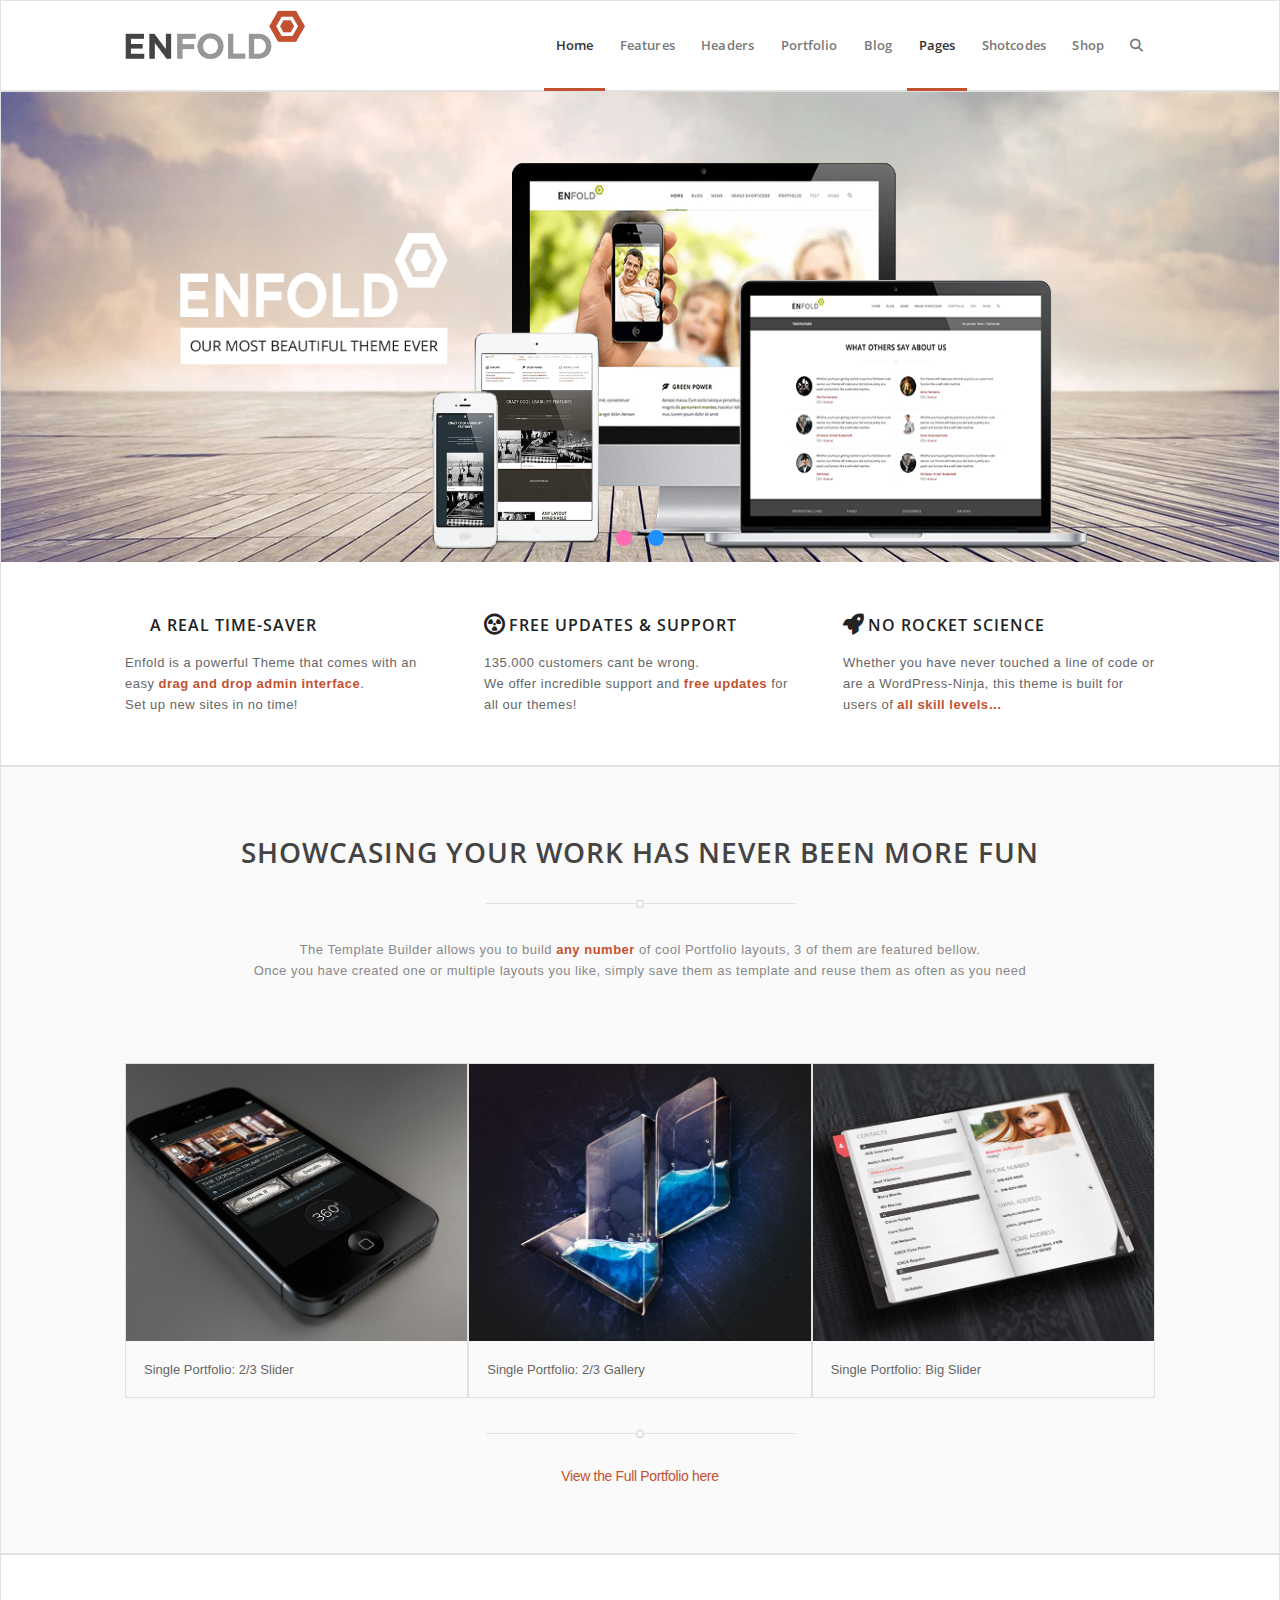
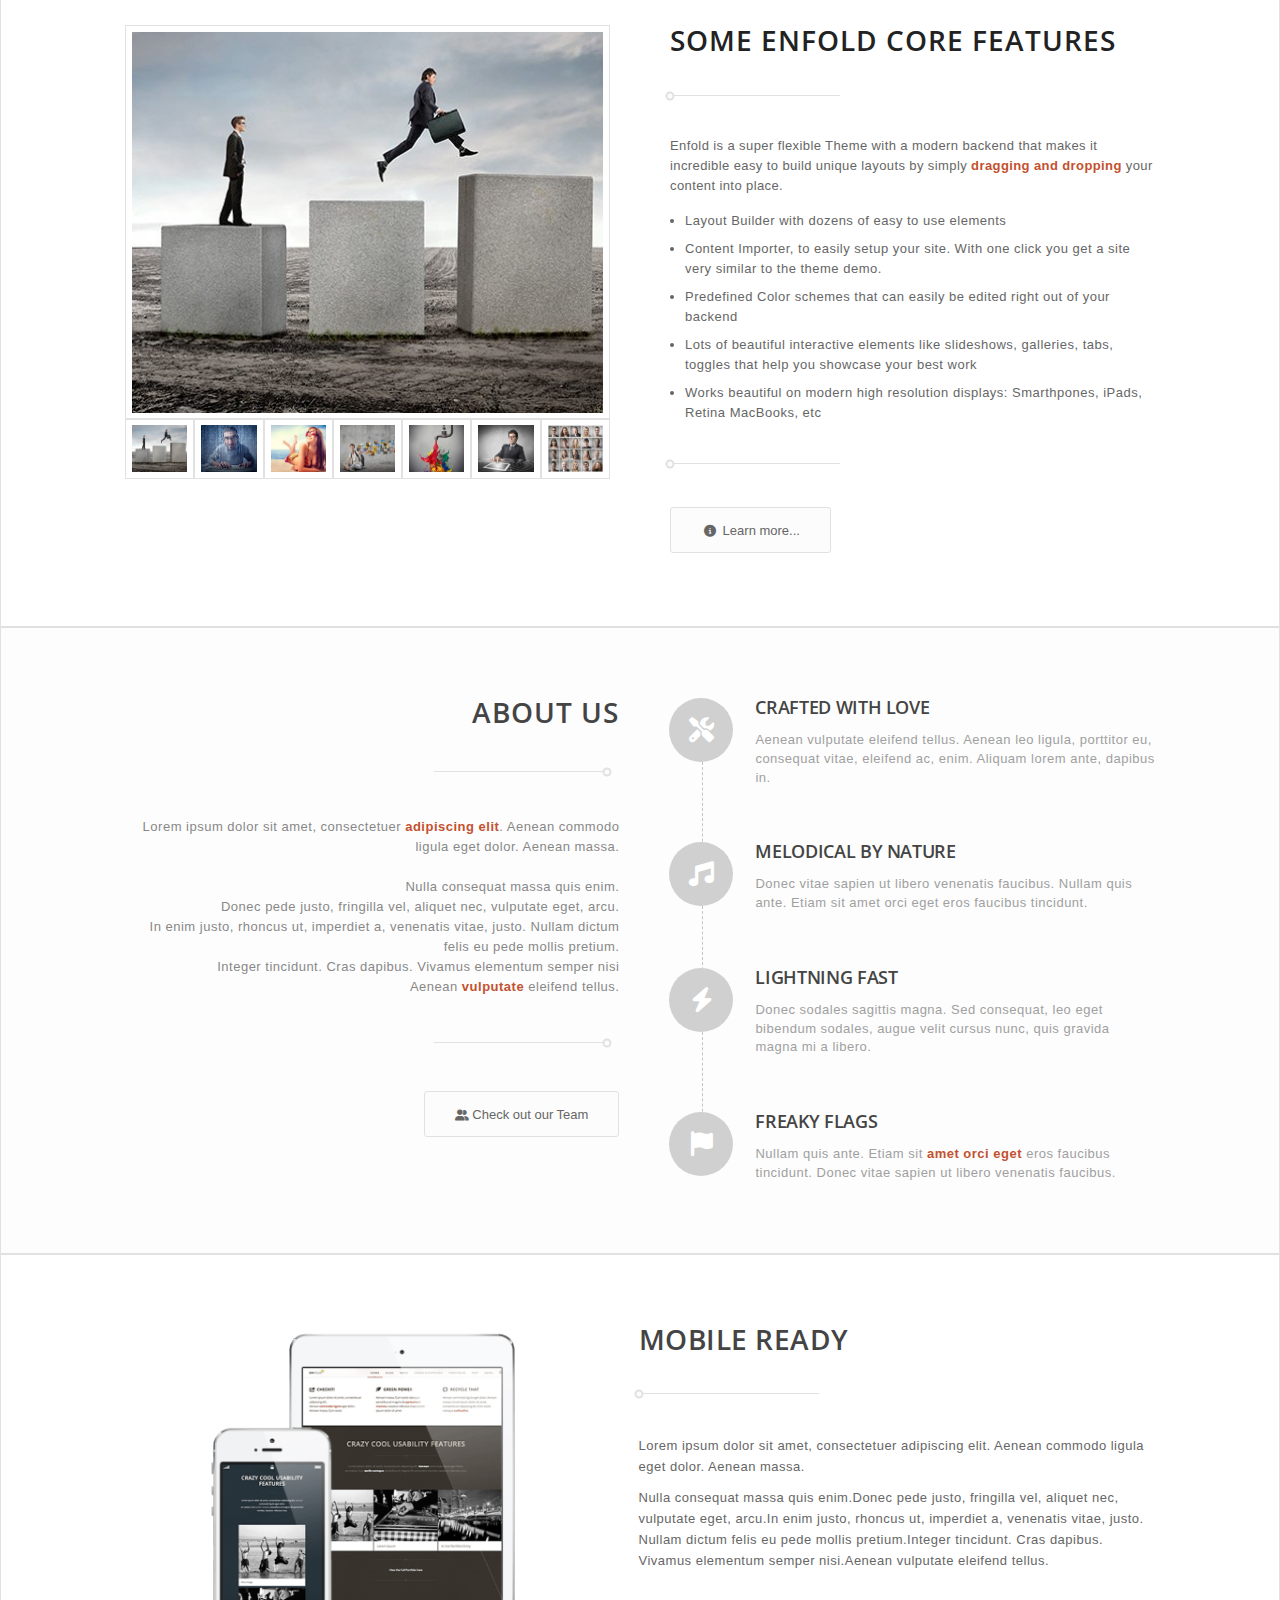
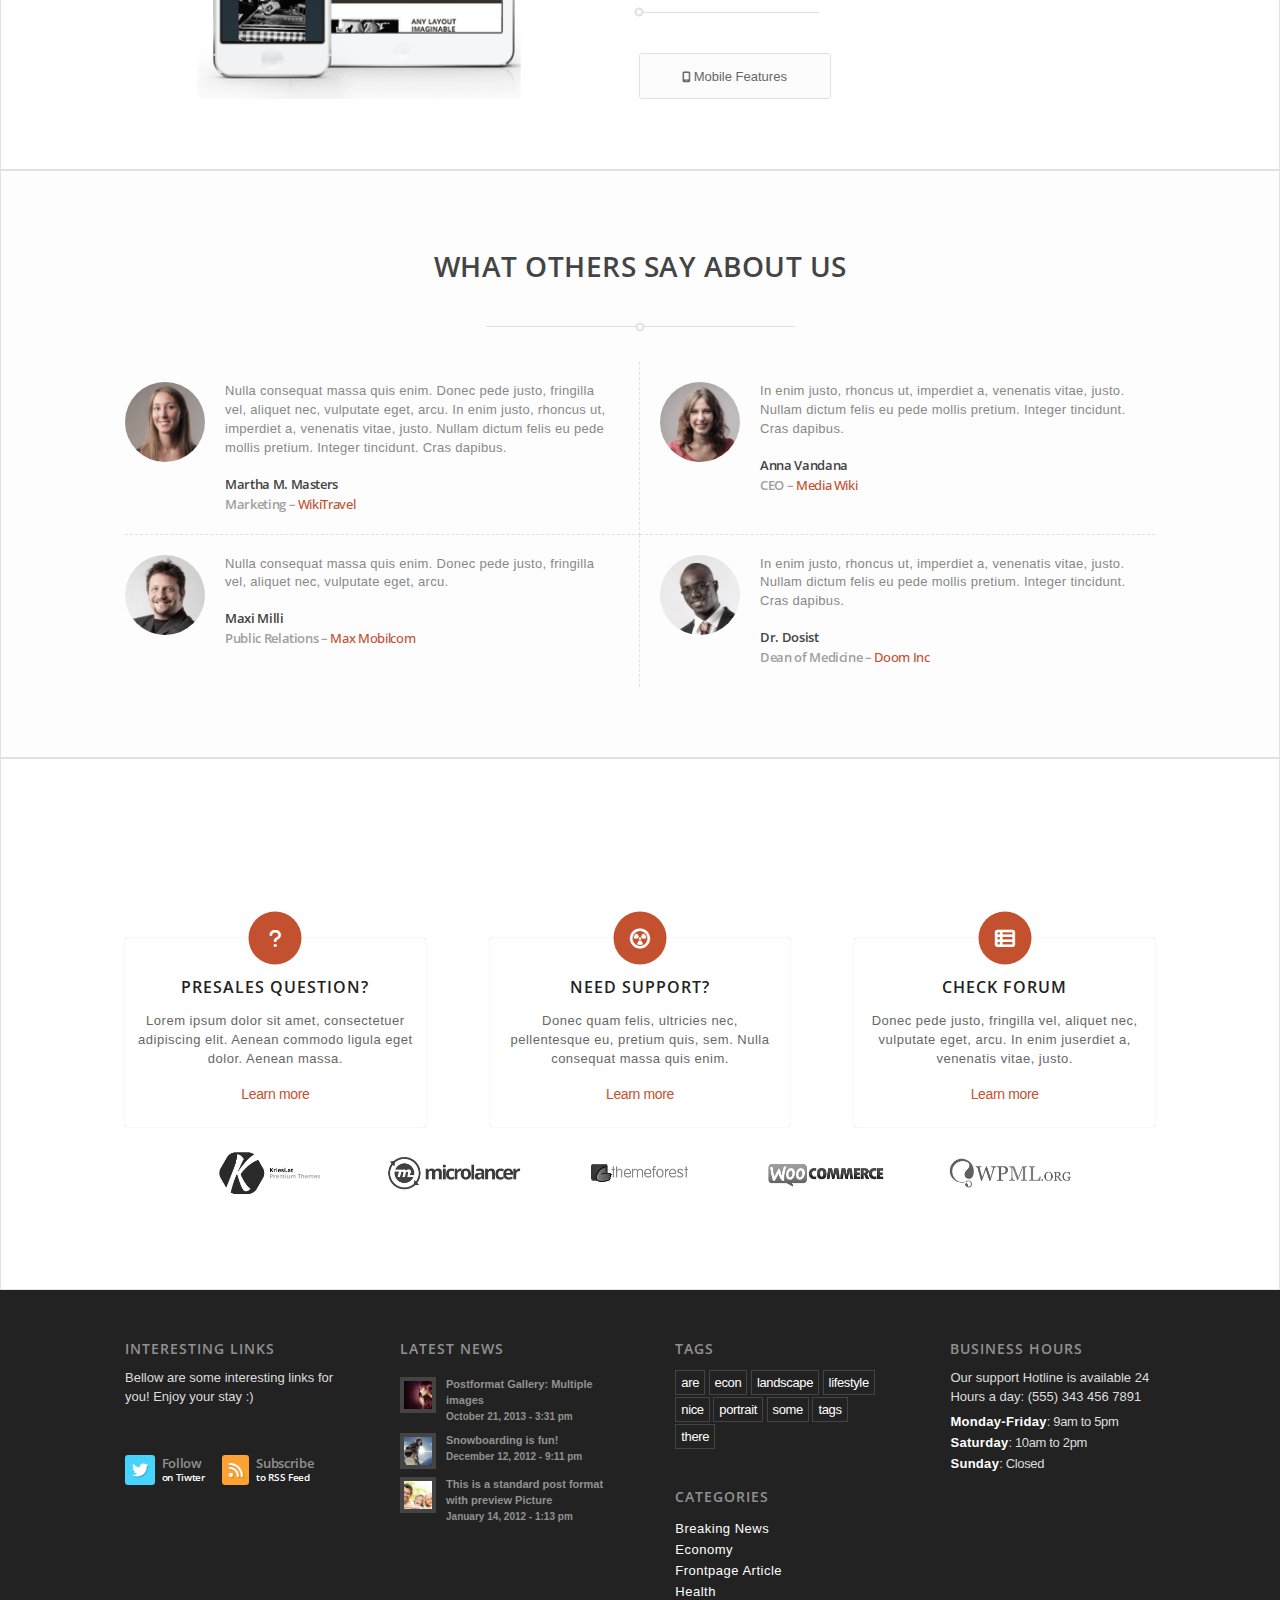
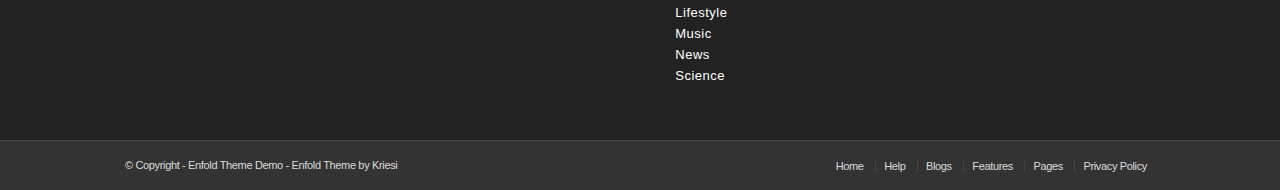
==== commit b181e0ab: "fix" ====
--- a/index.html
+++ b/index.html
@@ -490,27 +490,25 @@
               <a href="#"><strong>Learn more</strong></a>
             </div>
           </div>
-        </div>
-      </section>
-      <section class="section-brand">
-        <div class="container">
-          <ul class="brand-list flex justify-center">
-            <li class="brand-item">
-              <img src="./asserts/images/kriesi.png" alt="brand-item" />
-            </li>
-            <li class="brand-item">
-              <img src="./asserts/images/microlancer.png" alt="brand-item" />
-            </li>
-            <li class="brand-item">
-              <img src="./asserts/images/themeforest.png" alt="brand-item" />
-            </li>
-            <li class="brand-item">
-              <img src="./asserts/images/woocommerce.png" alt="brand-item" />
-            </li>
-            <li class="brand-item">
-              <img src="./asserts/images/wpml.png" alt="brand-item" />
-            </li>
-          </ul>
+          <div class="section-brand">
+            <ul class="brand-list flex justify-center">
+              <li class="brand-item">
+                <img src="./asserts/images/kriesi.png" alt="brand-item" />
+              </li>
+              <li class="brand-item">
+                <img src="./asserts/images/microlancer.png" alt="brand-item" />
+              </li>
+              <li class="brand-item">
+                <img src="./asserts/images/themeforest.png" alt="brand-item" />
+              </li>
+              <li class="brand-item">
+                <img src="./asserts/images/woocommerce.png" alt="brand-item" />
+              </li>
+              <li class="brand-item">
+                <img src="./asserts/images/wpml.png" alt="brand-item" />
+              </li>
+            </ul>
+          </div>
         </div>
       </section>
     </main>
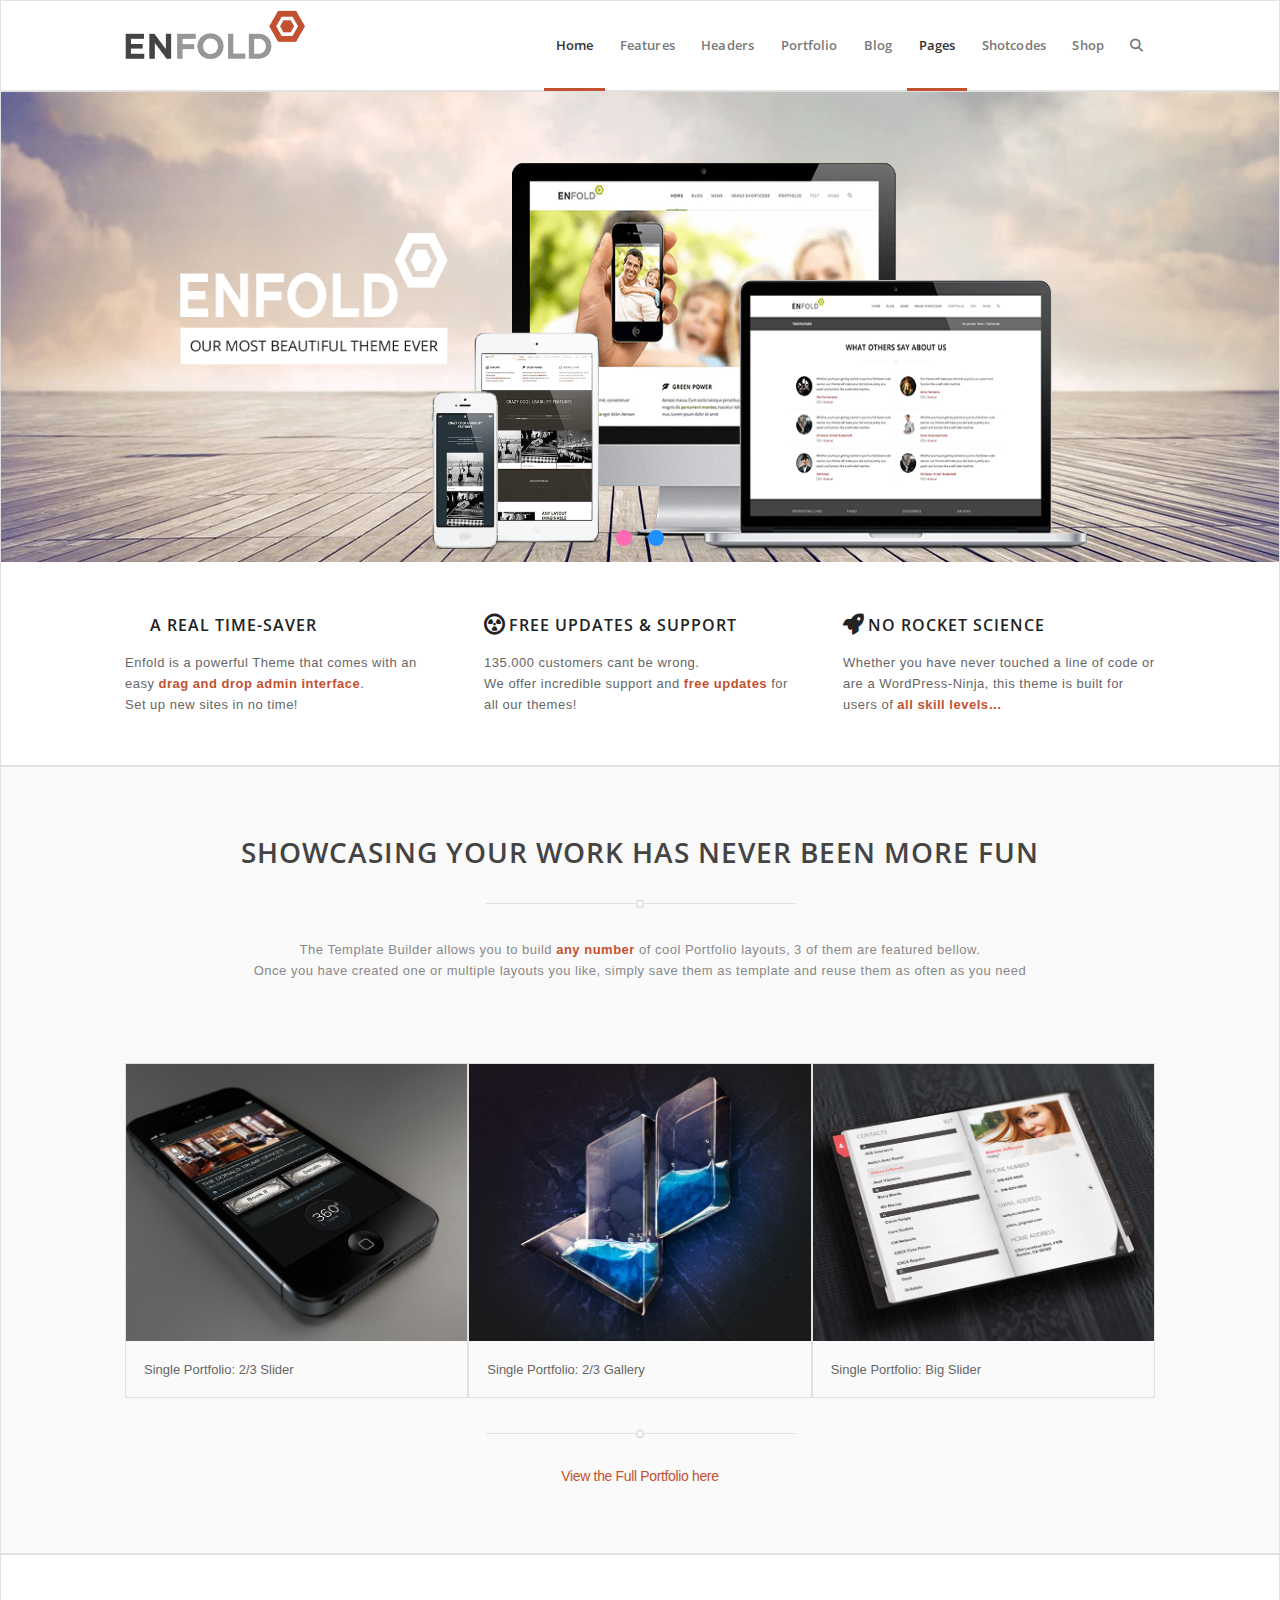
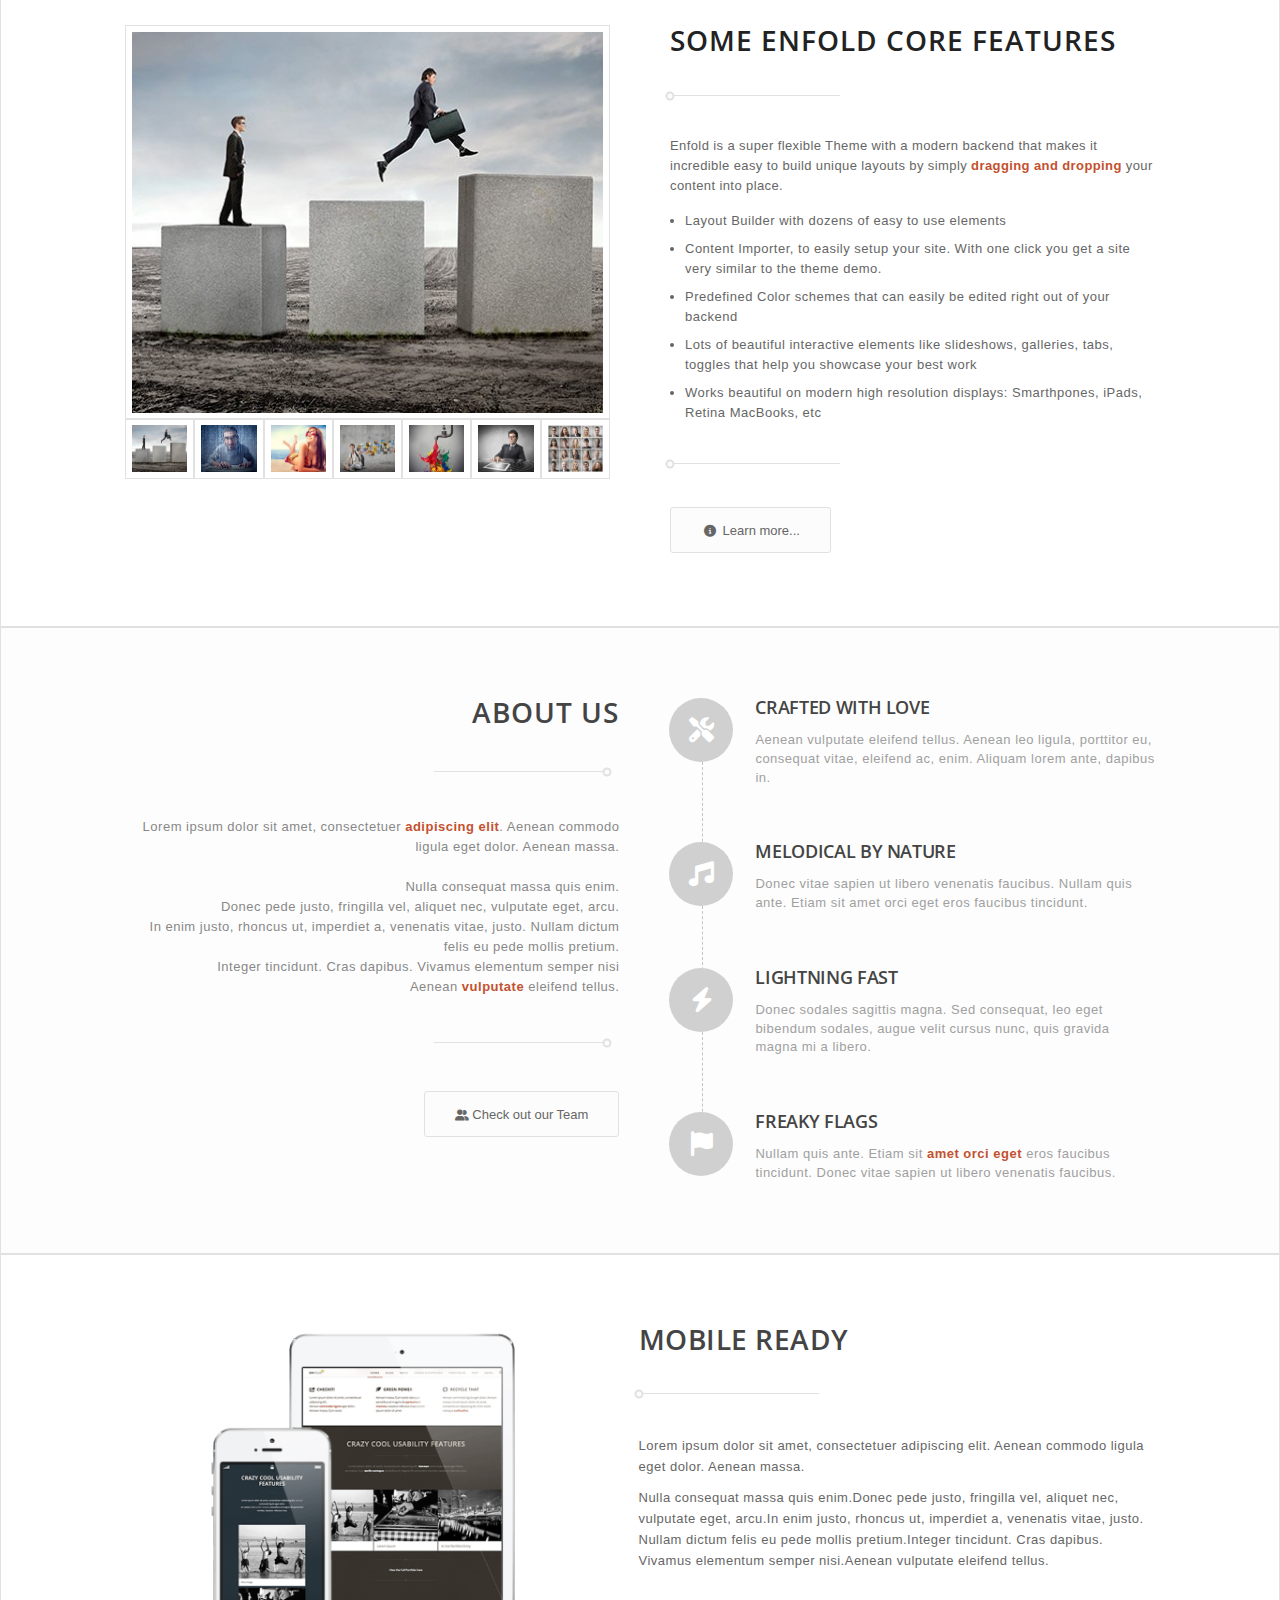
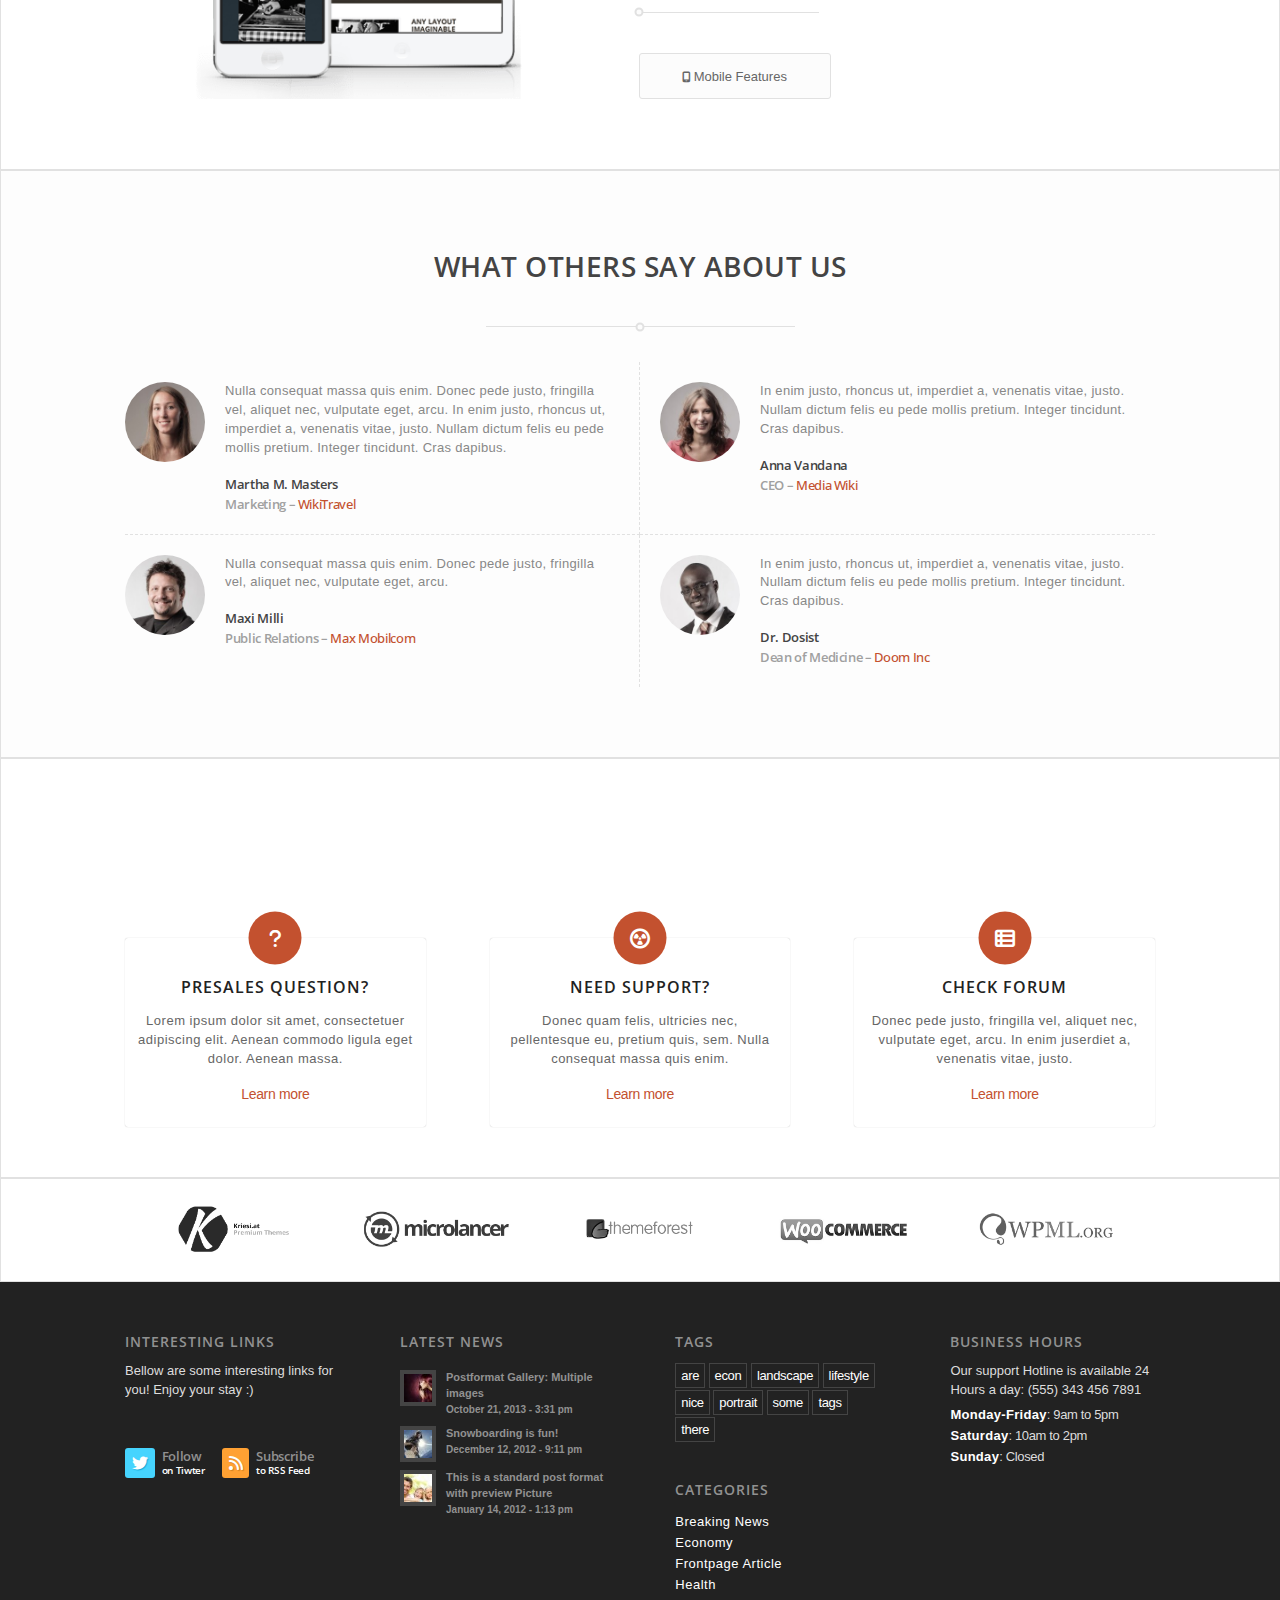
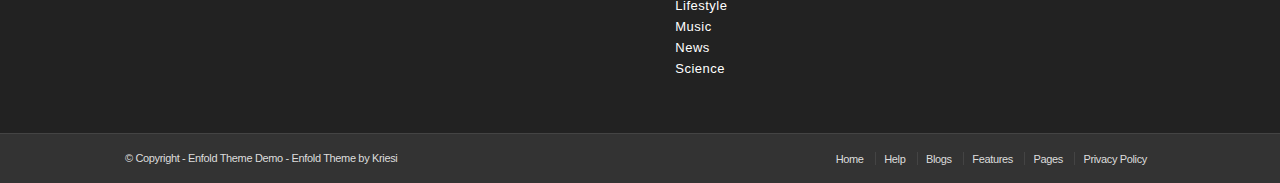
==== commit 74a7f841: "fix" ====
--- a/index.html
+++ b/index.html
@@ -490,25 +490,27 @@
               <a href="#"><strong>Learn more</strong></a>
             </div>
           </div>
-          <div class="section-brand">
-            <ul class="brand-list flex justify-center">
-              <li class="brand-item">
-                <img src="./asserts/images/kriesi.png" alt="brand-item" />
-              </li>
-              <li class="brand-item">
-                <img src="./asserts/images/microlancer.png" alt="brand-item" />
-              </li>
-              <li class="brand-item">
-                <img src="./asserts/images/themeforest.png" alt="brand-item" />
-              </li>
-              <li class="brand-item">
-                <img src="./asserts/images/woocommerce.png" alt="brand-item" />
-              </li>
-              <li class="brand-item">
-                <img src="./asserts/images/wpml.png" alt="brand-item" />
-              </li>
-            </ul>
-          </div>
+        </div>
+      </section>
+      <section class="section-brand">
+        <div class="container">
+          <ul class="brand-list flex justify-center">
+            <li class="brand-item">
+              <img src="./asserts/images/kriesi.png" alt="brand-item" />
+            </li>
+            <li class="brand-item">
+              <img src="./asserts/images/microlancer.png" alt="brand-item" />
+            </li>
+            <li class="brand-item">
+              <img src="./asserts/images/themeforest.png" alt="brand-item" />
+            </li>
+            <li class="brand-item">
+              <img src="./asserts/images/woocommerce.png" alt="brand-item" />
+            </li>
+            <li class="brand-item">
+              <img src="./asserts/images/wpml.png" alt="brand-item" />
+            </li>
+          </ul>
         </div>
       </section>
     </main>
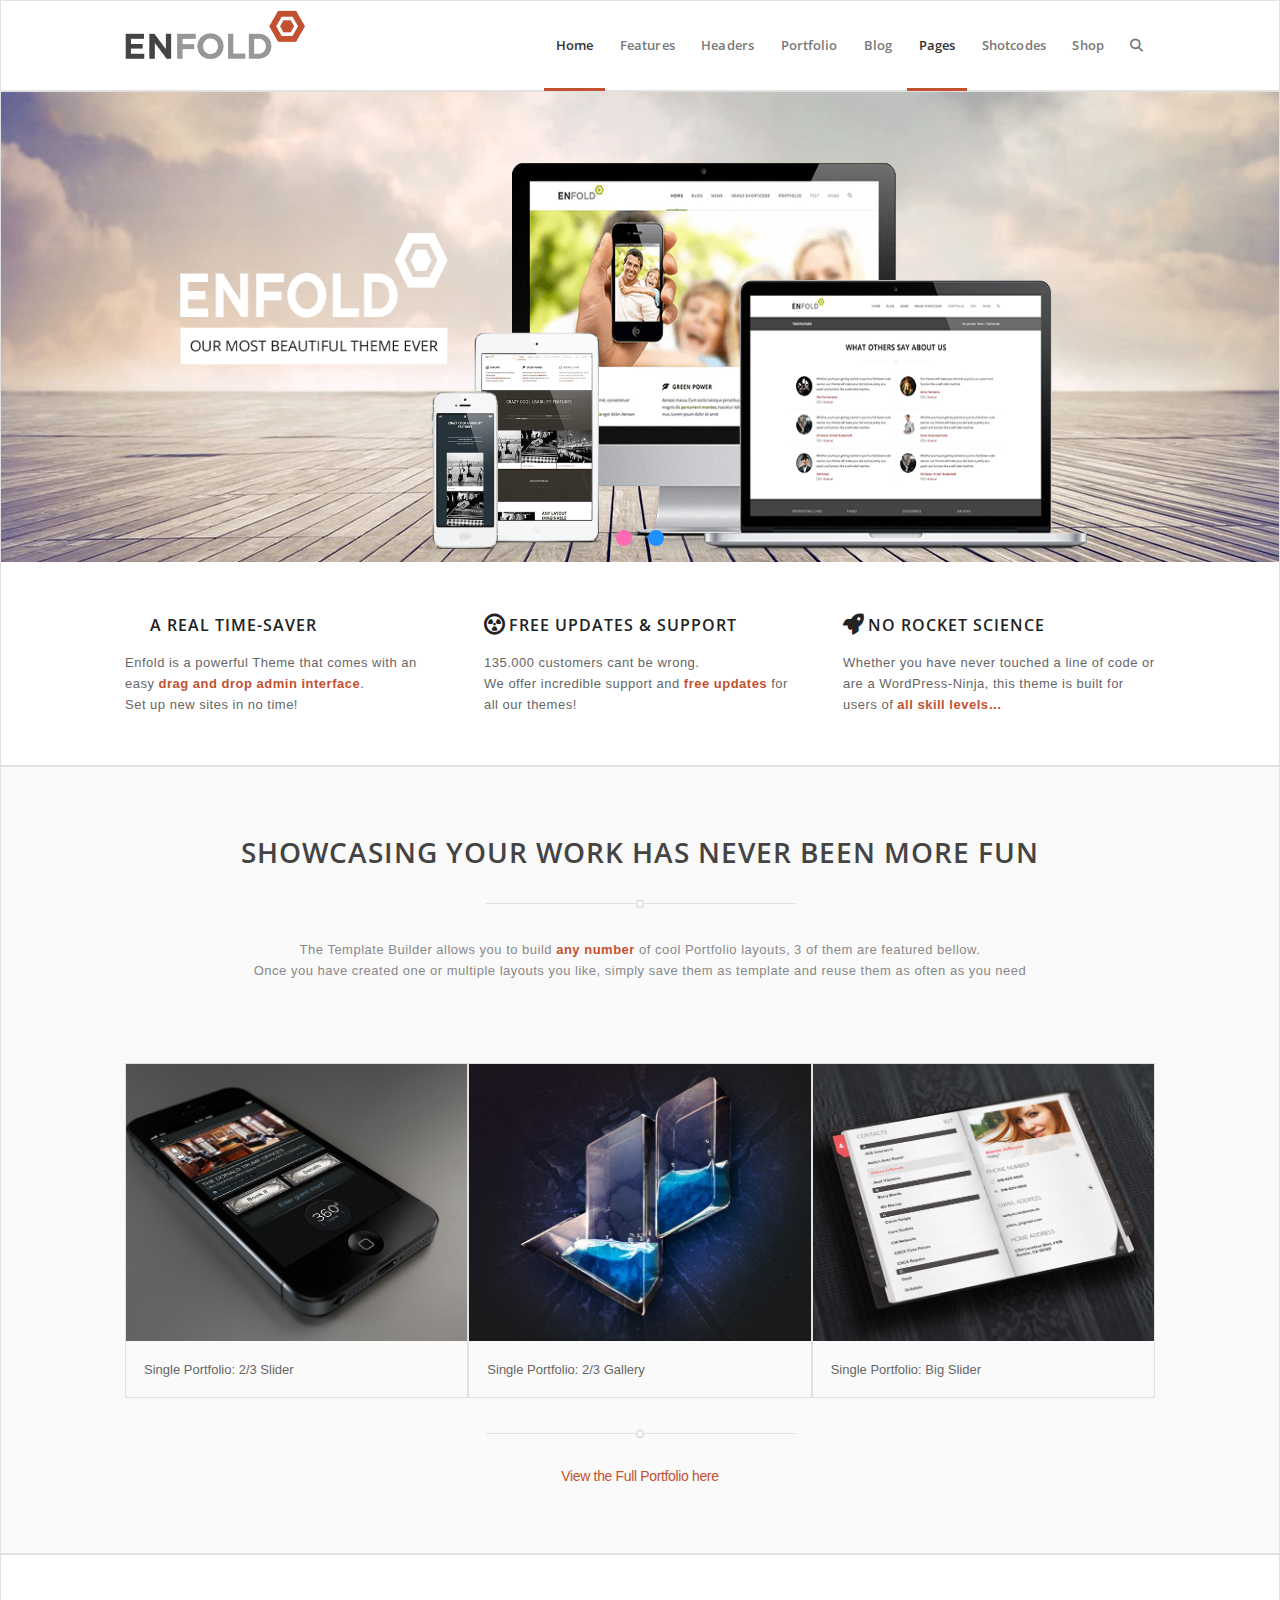
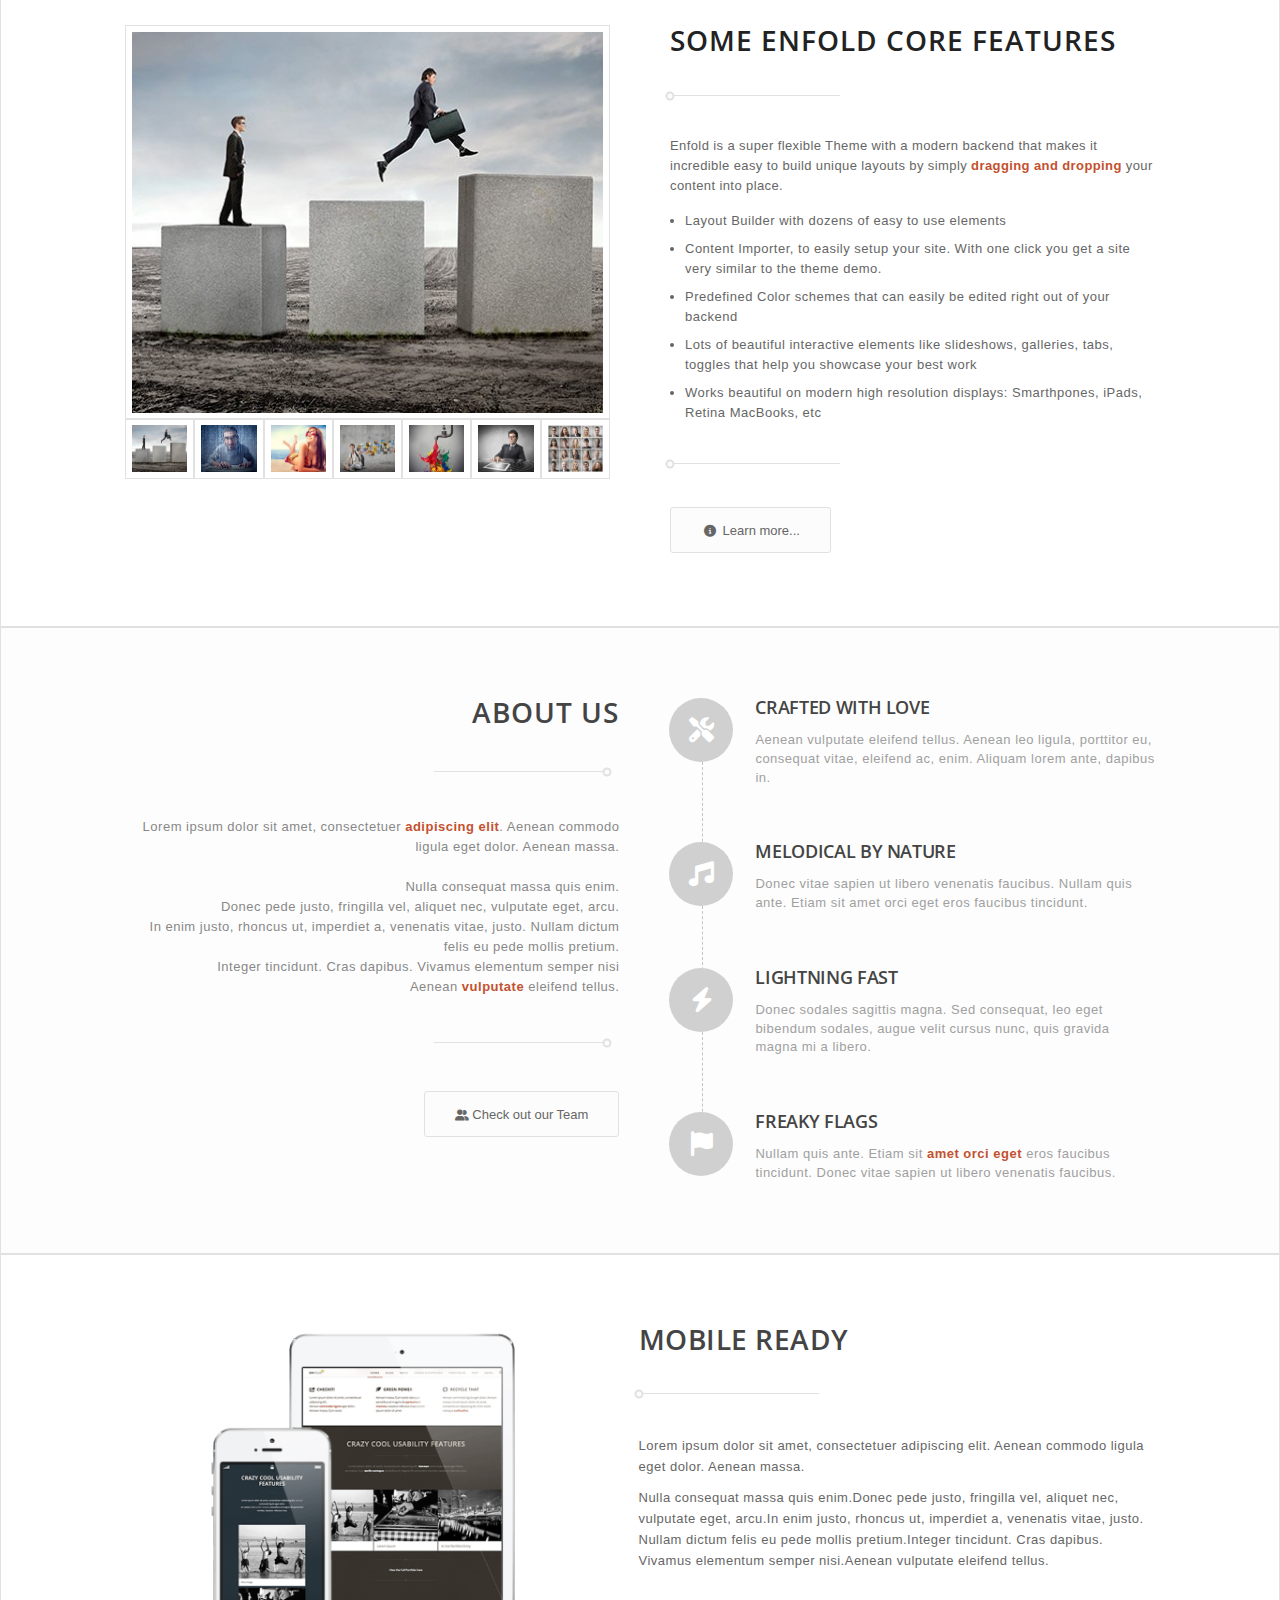
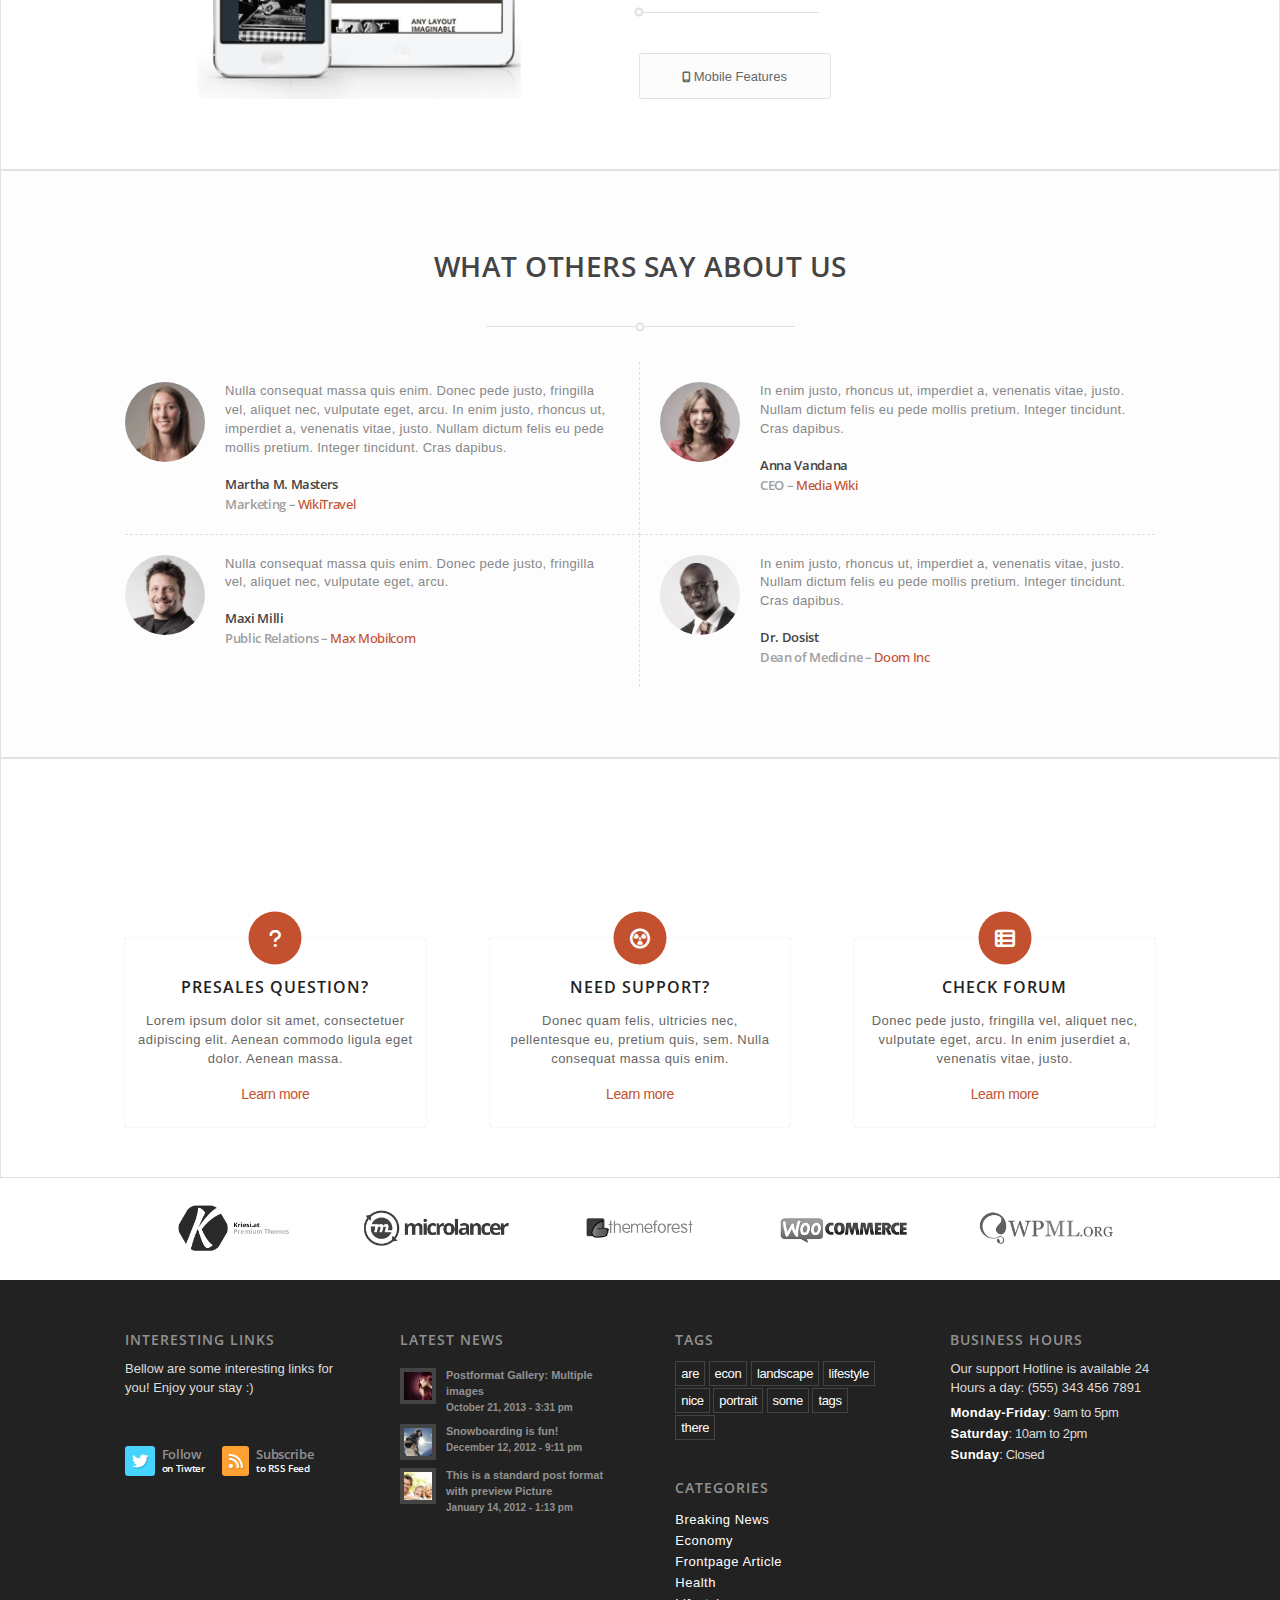
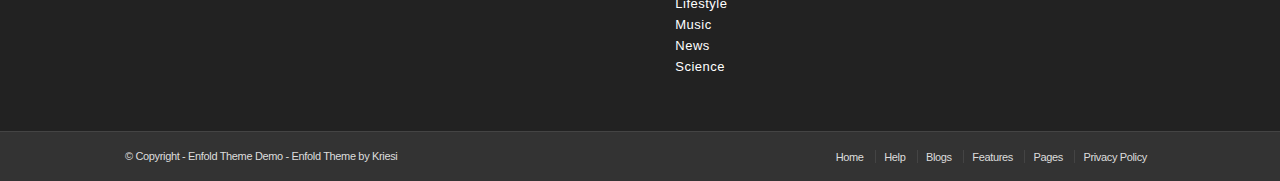
==== commit 5ae4685d: "fix-some-err" ====
--- a/index.html
+++ b/index.html
@@ -492,7 +492,7 @@
           </div>
         </div>
       </section>
-      <section class="section-brand">
+      <div class="section-brand">
         <div class="container">
           <ul class="brand-list flex justify-center">
             <li class="brand-item">
@@ -512,7 +512,7 @@
             </li>
           </ul>
         </div>
-      </section>
+      </div>
     </main>
     <footer class="page-footer">
       <div class="container flex justify-center">
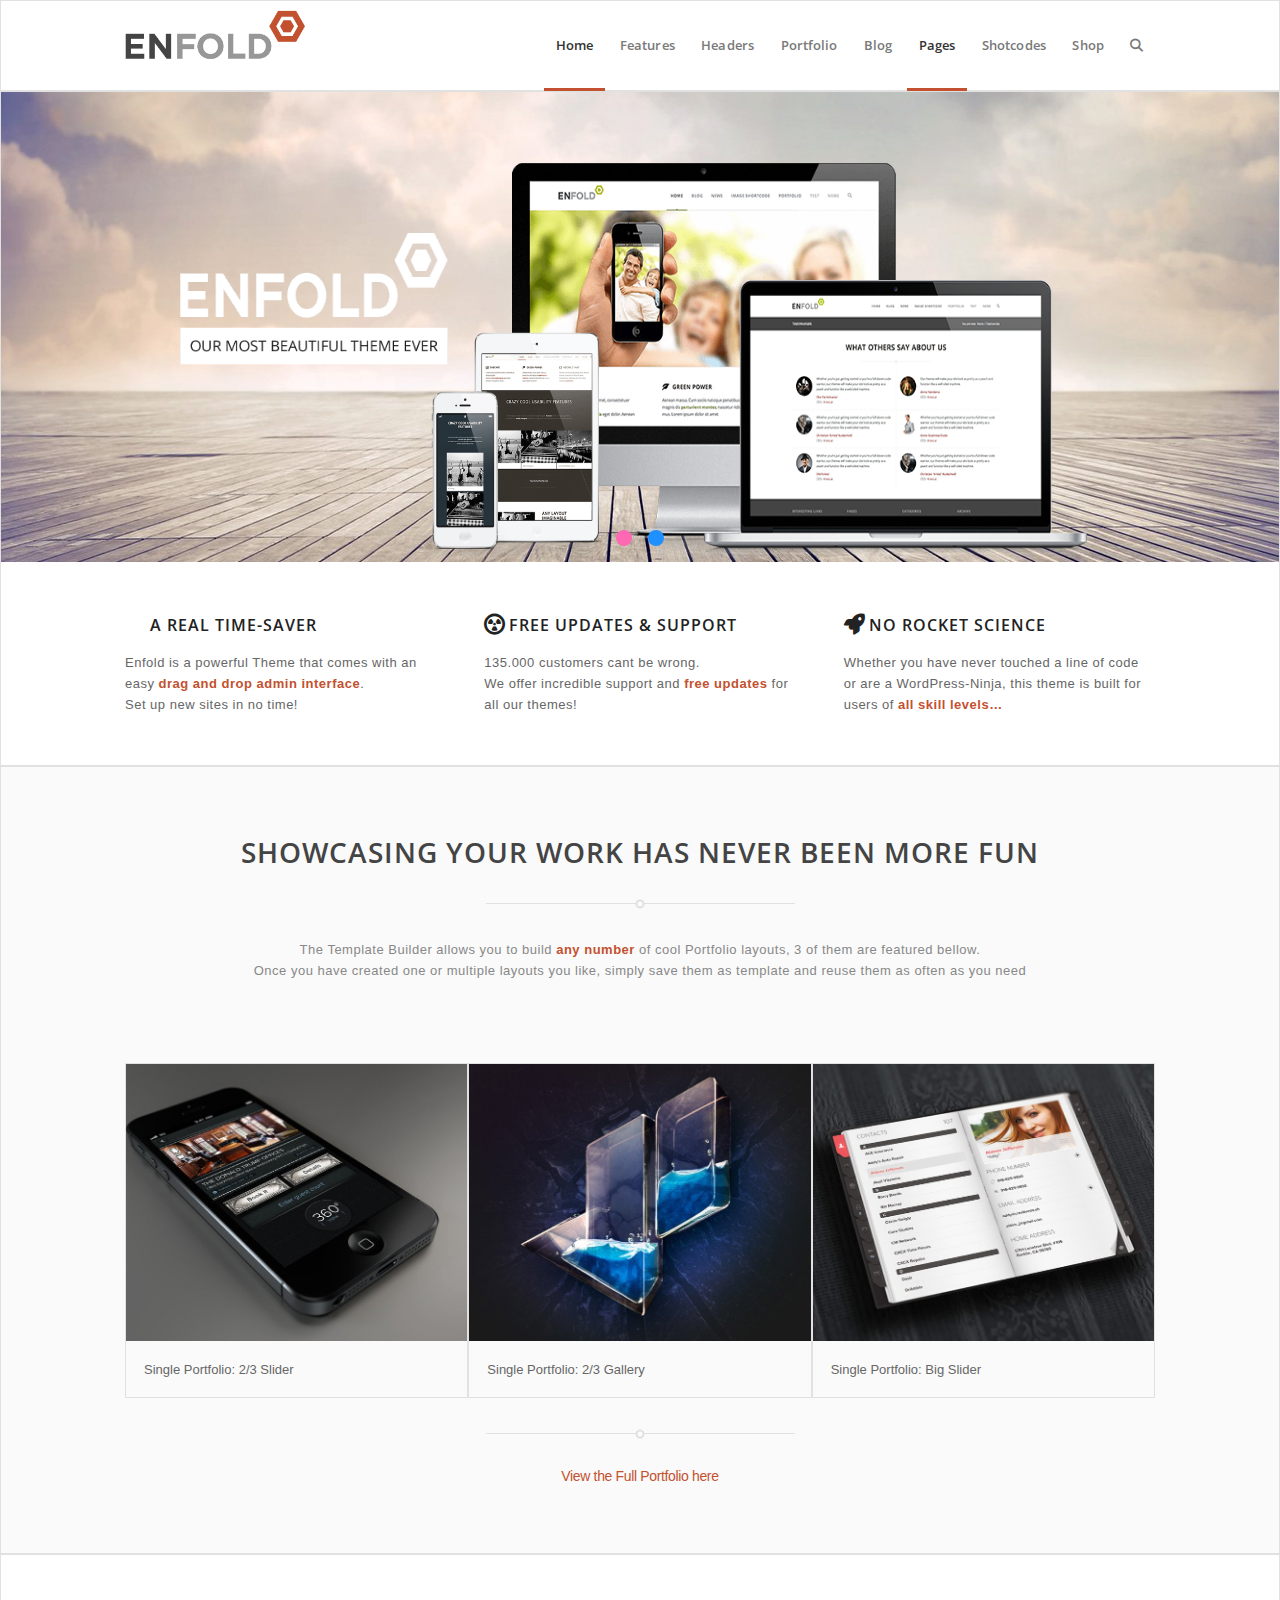
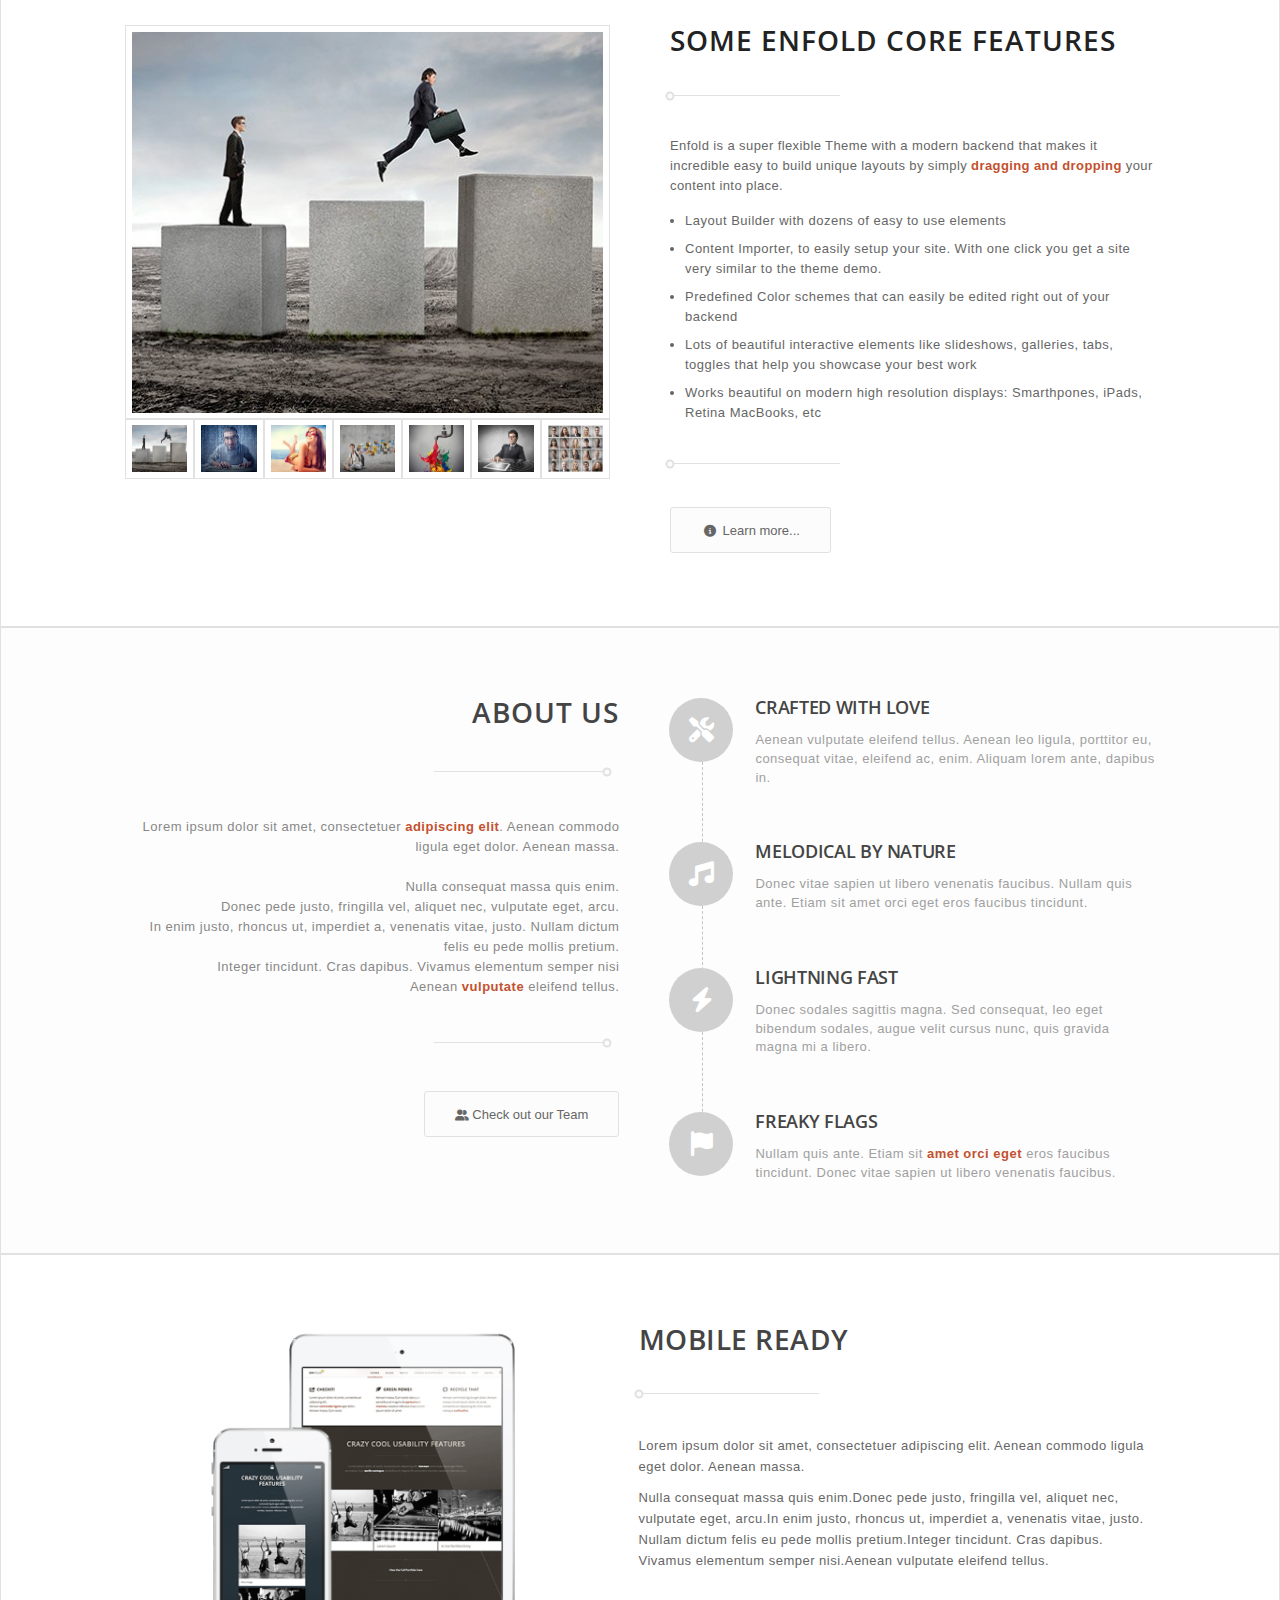
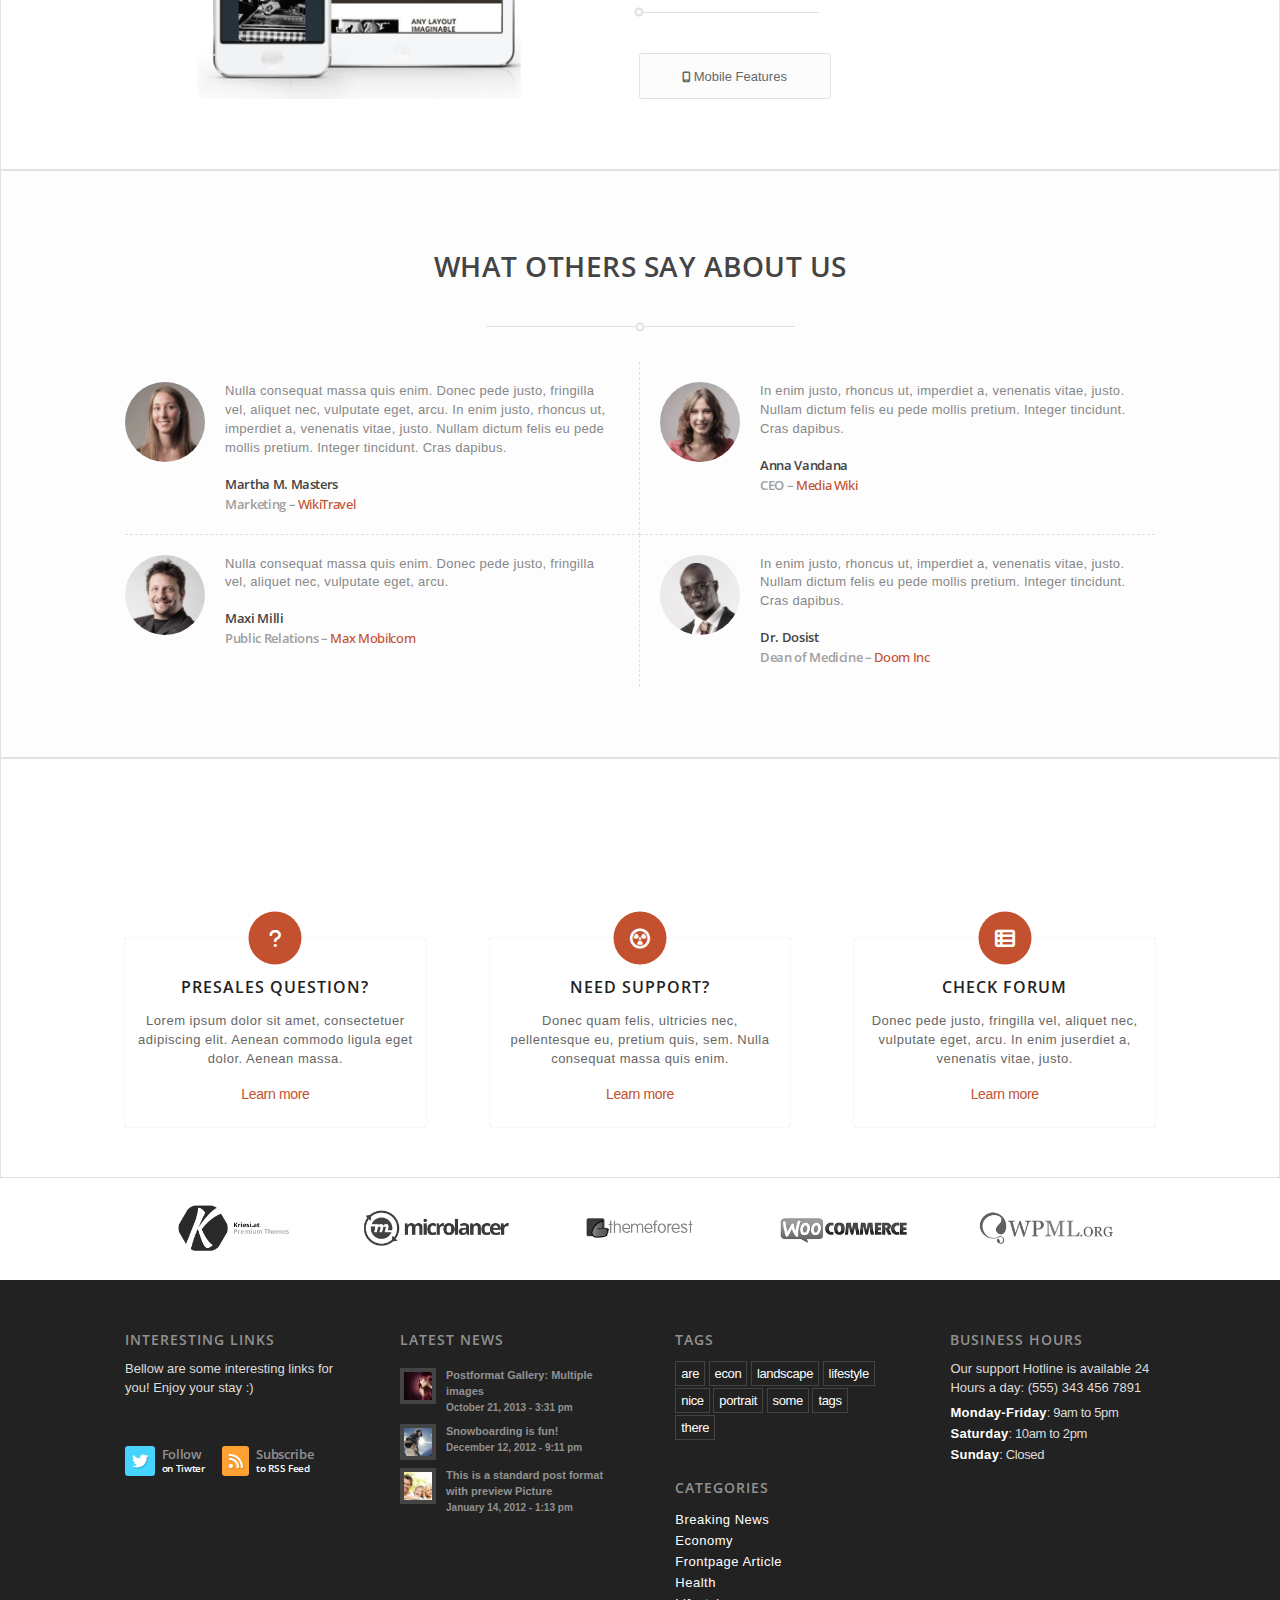
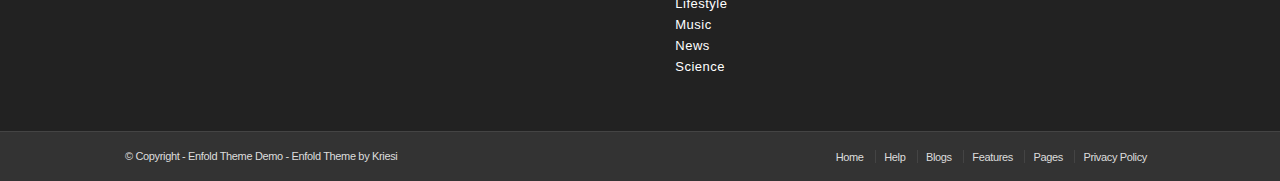
==== commit 130dc0ac: "fix-some-bug-css" ====
--- a/index.html
+++ b/index.html
@@ -50,63 +50,63 @@
           <input type="radio" name="image-slide" checked="checked" />
           <div>
             <img
-              class="slide"
+              class="slide slide1"
               src="./asserts/images/slide1.jpg"
-              alt="slider 1"
+              alt="slide1"
             />
             <img
               class="logo-slide"
               src="./asserts/images/slide1_Layer_2-2.png"
-              alt=""
+              alt="logo-slide"
             />
             <img
               class="logo-slide-desc"
               src="./asserts/images/slide1_Our_Most_Beautiful_Theme_Ever-1.png"
-              alt=""
+              alt="logo-slide-desc"
             />
             <img class="mac" src="./asserts/images/slide1_iMac.png" alt="" />
             <img
               class="iphone"
               src="./asserts/images/iphoneIpad-495x400.png"
-              alt=""
+              alt="iphone"
             />
             <img
               class="mac-pro"
               src="./asserts/images/slide1_MacBook_Pro.png"
-              alt=""
+              alt="mac-pro"
             />
           </div>
 
           <input type="radio" name="image-slide" />
           <div>
             <img
-              class="slide"
+              class="slide slide2"
               src="./asserts/images/slide2.jpg"
-              alt="slider 2"
+              alt="slide2"
             />
             <img
               class="slide-content-top"
               src="./asserts/images/slide3_l17.png"
-              alt=""
+              alt="slide-content-top"
             />
             <img
               class="slide-content-bottom"
               src="./asserts/images/slide3_l16.png"
-              alt=""
+              alt="slide-content-bottom"
             />
             <img
               class="iphone-hand"
               src="./asserts/images/iphoneHand.png"
-              alt=""
+              alt="iphone-hand"
             />
             <h3 class="slide-title">BE CREATIVE</h3>
             <p class="slide-desc">...and animate anything you want!</p>
           </div>
         </div>
         <ul
-          class="slider-content-list container flex justify-between align-center"
+          class="slider-content-list container flex justify-between"
         >
-          <li class="list-item">
+          <li class="slider-item col-4">
             <h3 class="item-title">
               <i class="fa fa-clock-o" aria-hidden="true"></i> A REAL TIME-SAVER
             </h3>
@@ -116,7 +116,7 @@
               Set up new sites in no time!
             </p>
           </li>
-          <li class="list-item">
+          <li class="slider-item col-4">
             <h3 class="item-title">
               <i class="fa-solid fa-circle-radiation"></i> FREE UPDATES &
               SUPPORT
@@ -127,7 +127,7 @@
               <strong>free updates</strong> for all our themes!
             </p>
           </li>
-          <li class="list-item">
+          <li class="slider-item col-4">
             <h3 class="item-title">
               <i class="fa fa-rocket" aria-hidden="true"></i> NO ROCKET SCIENCE
             </h3>
@@ -156,15 +156,15 @@
           </p>
           <ul class="showcasing-card-list flex justify-center align-center">
             <li class="card-item">
-              <img src="./asserts/images/showcasing1.jpg" alt="" />
+              <img src="./asserts/images/showcasing1.jpg" alt="showcasing1" />
               <p class="item-desc">Single Portfolio: 2/3 Slider</p>
             </li>
             <li class="card-item">
-              <img src="./asserts/images/showcasing2.jpg" alt="" />
+              <img src="./asserts/images/showcasing2.jpg" alt="showcasing2" />
               <p class="item-desc">Single Portfolio: 2/3 Gallery</p>
             </li>
             <li class="card-item">
-              <img src="./asserts/images/showcasing3.jpg" alt="" />
+              <img src="./asserts/images/showcasing3.jpg" alt="showcasing3" />
               <p class="item-desc">Single Portfolio: Big Slider</p>
             </li>
           </ul>
@@ -182,29 +182,29 @@
             <img
               class="img-feature"
               src="./asserts/images/feature1.jpg"
-              alt=""
+              alt="feature1"
             />
             <ul class="img-list flex">
               <li class="img-item">
-                <img src="./asserts/images/feature1.jpg" alt="" />
+                <img src="./asserts/images/feature1.jpg" alt="feature1" />
               </li>
               <li class="img-item">
-                <img src="./asserts/images/feature2.jpg" alt="" />
+                <img src="./asserts/images/feature2.jpg" alt="feature2" />
               </li>
               <li class="img-item">
-                <img src="./asserts/images/feature3.jpg" alt="" />
+                <img src="./asserts/images/feature3.jpg" alt="feature3" />
               </li>
               <li class="img-item">
-                <img src="./asserts/images/feature4.jpg" alt="" />
+                <img src="./asserts/images/feature4.jpg" alt="feature4" />
               </li>
               <li class="img-item">
-                <img src="./asserts/images/feature5.jpg" alt="" />
+                <img src="./asserts/images/feature5.jpg" alt="feature5" />
               </li>
               <li class="img-item">
-                <img src="./asserts/images/feature6.jpg" alt="" />
+                <img src="./asserts/images/feature6.jpg" alt="feature6" />
               </li>
               <li class="img-item">
-                <img src="./asserts/images/feature7.jpg" alt="" />
+                <img src="./asserts/images/feature7.jpg" alt="feature7" />
               </li>
             </ul>
           </div>
--- a/asserts/scss/styles.css
+++ b/asserts/scss/styles.css
@@ -1534,14 +1534,13 @@
   background: green;
 }
 .page-main .slider-content-list {
-  gap: 2rem;
+  gap: 3rem;
   padding: 50px;
 }
-.page-main .slider-content-list .list-item {
-  width: 312px;
+.page-main .slider-content-list .slider-item {
   text-align: left;
 }
-.page-main .slider-content-list .list-item .item-title {
+.page-main .slider-content-list .slider-item .item-title {
   border: medium none;
   margin: 0 0 15px 0;
   letter-spacing: 1px;
@@ -1552,16 +1551,16 @@
   font-size: 16px;
   color: #222222;
 }
-.page-main .slider-content-list .list-item .item-title i {
+.page-main .slider-content-list .slider-item .item-title i {
   font-size: 21px;
   width: 25px;
   height: 25px;
   line-height: 25px;
 }
-.page-main .slider-content-list .list-item .item-title .fa-clock-o {
+.page-main .slider-content-list .slider-item .item-title .fa-clock-o {
   font-weight: 100;
 }
-.page-main .slider-content-list .list-item .item-desc {
+.page-main .slider-content-list .slider-item .item-desc {
   line-height: 1.3125rem;
   font-size: 13px;
   padding: 0;
@@ -1958,7 +1957,7 @@
     padding: 11px 20px 11px;
   }
   .page-main .container {
-    padding: 4.375rem 2rem;
+    padding: 4.375rem 3.125rem;
   }
   .page-main .section-about-us .about-us-content .about-us-inner {
     display: flex;
@@ -2030,6 +2029,9 @@
   .page-header .header-list {
     display: none;
   }
+  .page-main .slider-content-list {
+    gap: 1.5rem;
+  }
   .page-main .section-showcasing .showcasing-title {
     line-height: 2.25rem;
     font-size: 1.3rem;
@@ -2043,23 +2045,8 @@
   .page-main .section-about-us .about-us-content {
     flex-direction: column;
   }
-  .page-main .section-about-us .about-us-content .about-us-item {
-    width: 100% !important;
-  }
   .page-main .section-about-us .about-us-content .about-us-inner {
     padding: 20px 0;
-  }
-  .page-main .section-slider .wrapper .slider-content .logo-slide {
-    top: 20%;
-    width: 30%;
-    left: 5%;
-    z-index: 2;
-  }
-  .page-main .section-slider .wrapper .slider-content .logo-slide-desc {
-    top: 45%;
-    left: 5%;
-    width: 30%;
-    z-index: 2;
   }
   .page-main .section-contact-us .contact-us-content {
     flex-wrap: wrap;
@@ -2071,56 +2058,57 @@
   .page-main .section-slider .wrapper {
     min-height: 308px;
   }
-  .page-main .section-slider .wrapper .slider-content .logo-slide {
+  .page-main .section-slider .wrapper .logo-slide {
     top: 20%;
     width: 30%;
     left: 8%;
     z-index: 2;
   }
-  .page-main .section-slider .wrapper .slider-content .logo-slide-desc {
+  .page-main .section-slider .wrapper .logo-slide-desc {
     top: 45%;
     left: 8%;
     width: 30%;
     z-index: 2;
   }
-  .page-main .section-slider .wrapper .slider-content .mac {
+  .page-main .section-slider .wrapper .mac {
     top: 20%;
     right: 8%;
     width: 35%;
     height: 70%;
   }
-  .page-main .section-slider .wrapper .slider-content .iphone {
+  .page-main .section-slider .wrapper .iphone {
     top: 60%;
     left: 55%;
     width: 15%;
     height: 35%;
   }
-  .page-main .section-slider .wrapper .slider-content .mac-pro {
+  .page-main .section-slider .wrapper .mac-pro {
     top: 60%;
     right: 0;
     width: 25%;
     height: 30%;
   }
-  .page-main .section-slider .wrapper .slider-content .iphone-hand {
+  .page-main .section-slider .wrapper .iphone-hand {
     left: -20%;
   }
-  .page-main .section-slider .wrapper .slider-content .slide-title {
+  .page-main .section-slider .wrapper .slide-title {
     width: 40%;
     left: 50%;
     padding: 0.5rem 0rem;
     font-size: 0.5rem;
   }
-  .page-main .section-slider .wrapper .slider-content .slide-desc {
+  .page-main .section-slider .wrapper .slide-desc {
     top: 32%;
     width: 40%;
     left: 50%;
   }
 }
 @media (max-width: 767px) {
-  .page-main .slider-content-list .container {
+  .page-main .slider-content-list {
     flex-direction: column;
-  }
-  .page-main .slider-content-list .list-item {
+    padding: 50px;
+  }
+  .page-main .slider-content-list .slider-item {
     min-width: 100%;
   }
   .page-main .showcasing-card-list {
@@ -2209,10 +2197,10 @@
   .page-main .slider-content-list .container {
     gap: 1rem;
   }
-  .page-main .slider-content-list .list-item {
+  .page-main .slider-content-list .slider-item {
     width: 100%;
   }
-  .page-main .slider-content-list .list-item .item-title {
+  .page-main .slider-content-list .slider-item .item-title {
     font-size: 1rem;
   }
   .page-main .section-feature .feature-content {
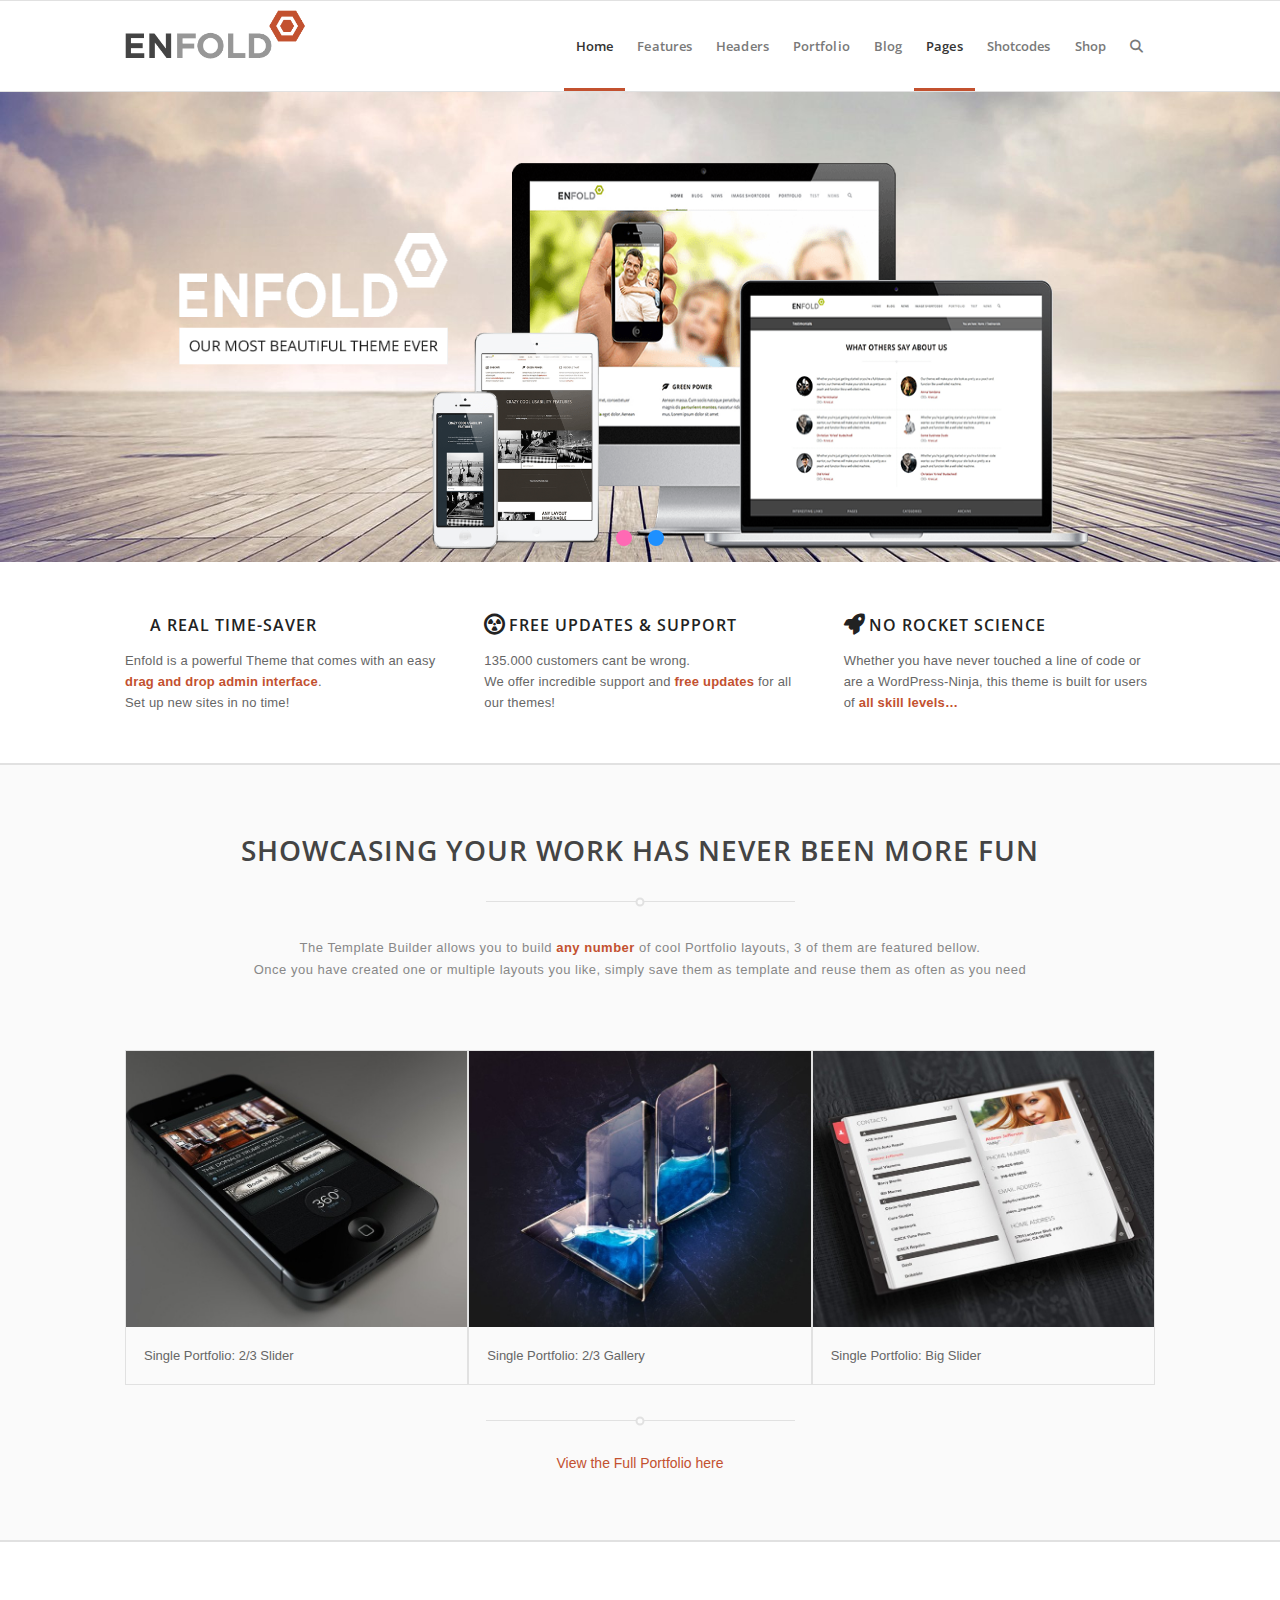
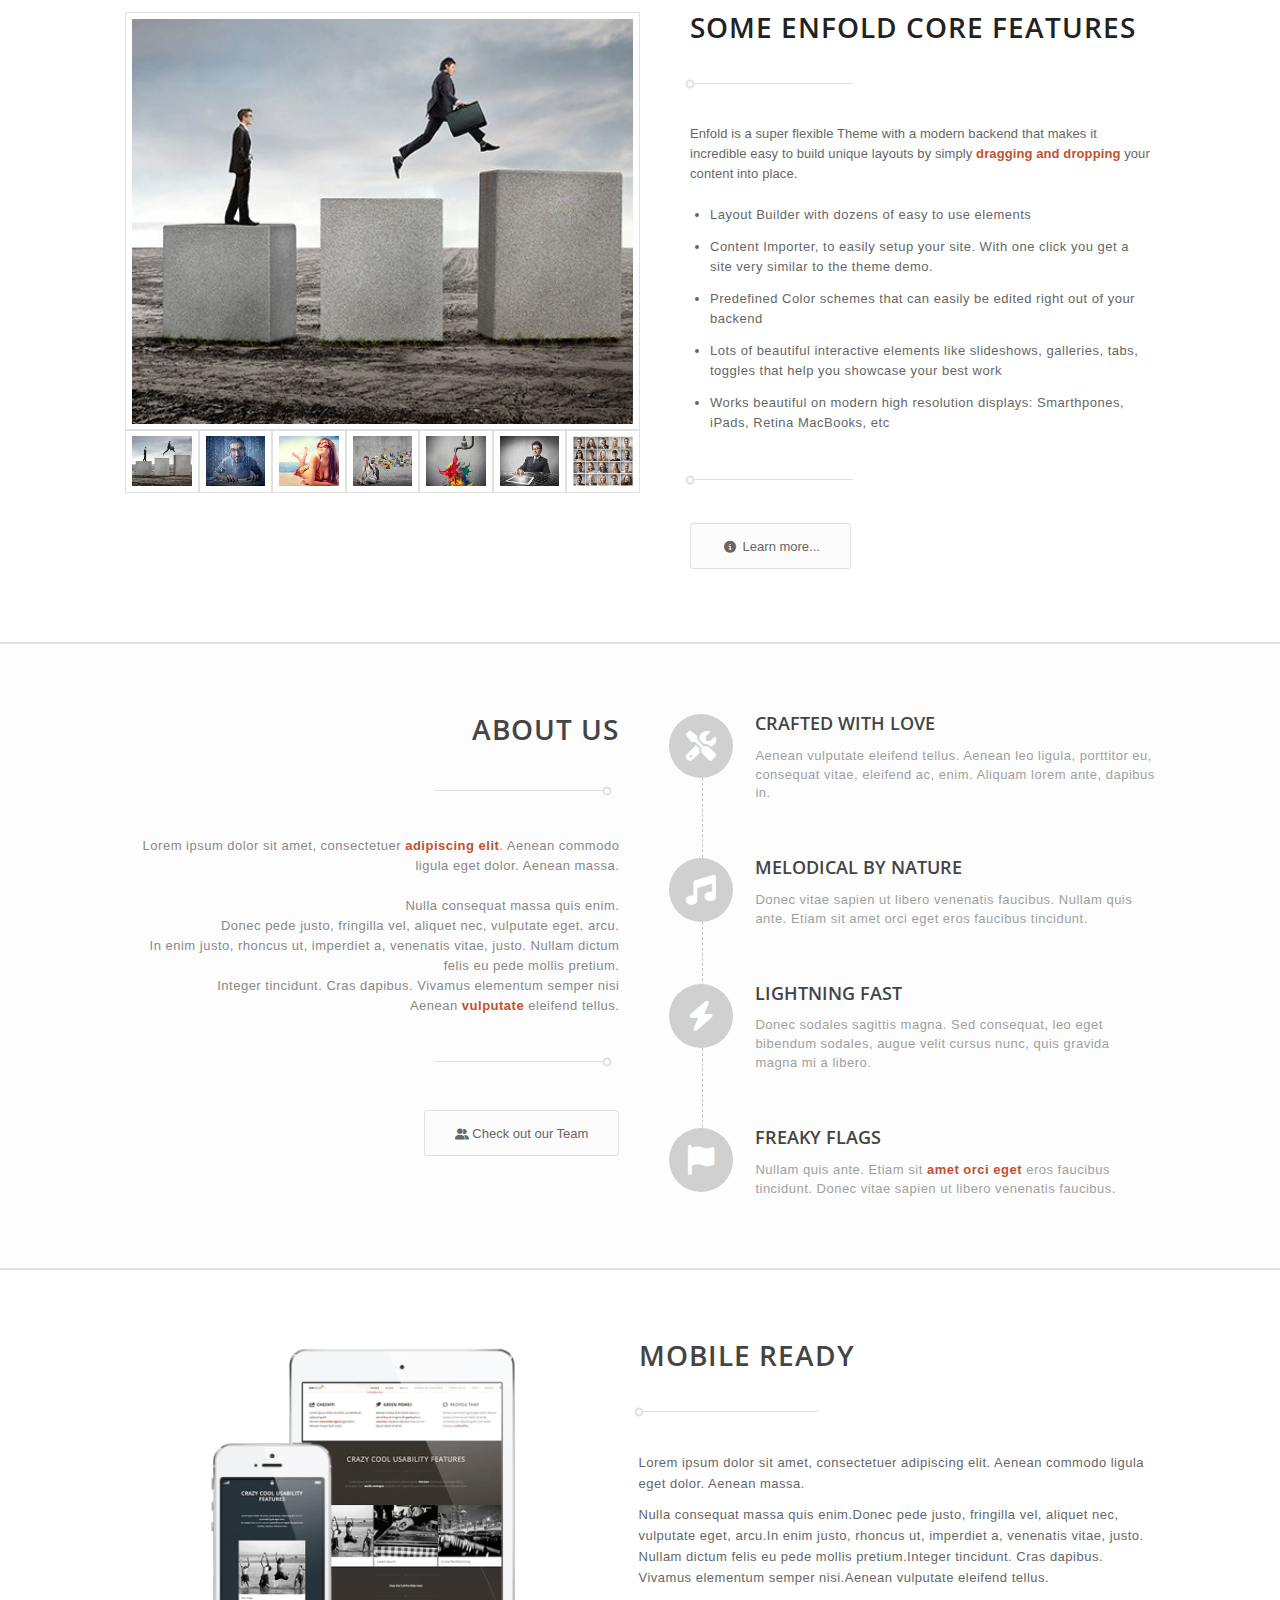
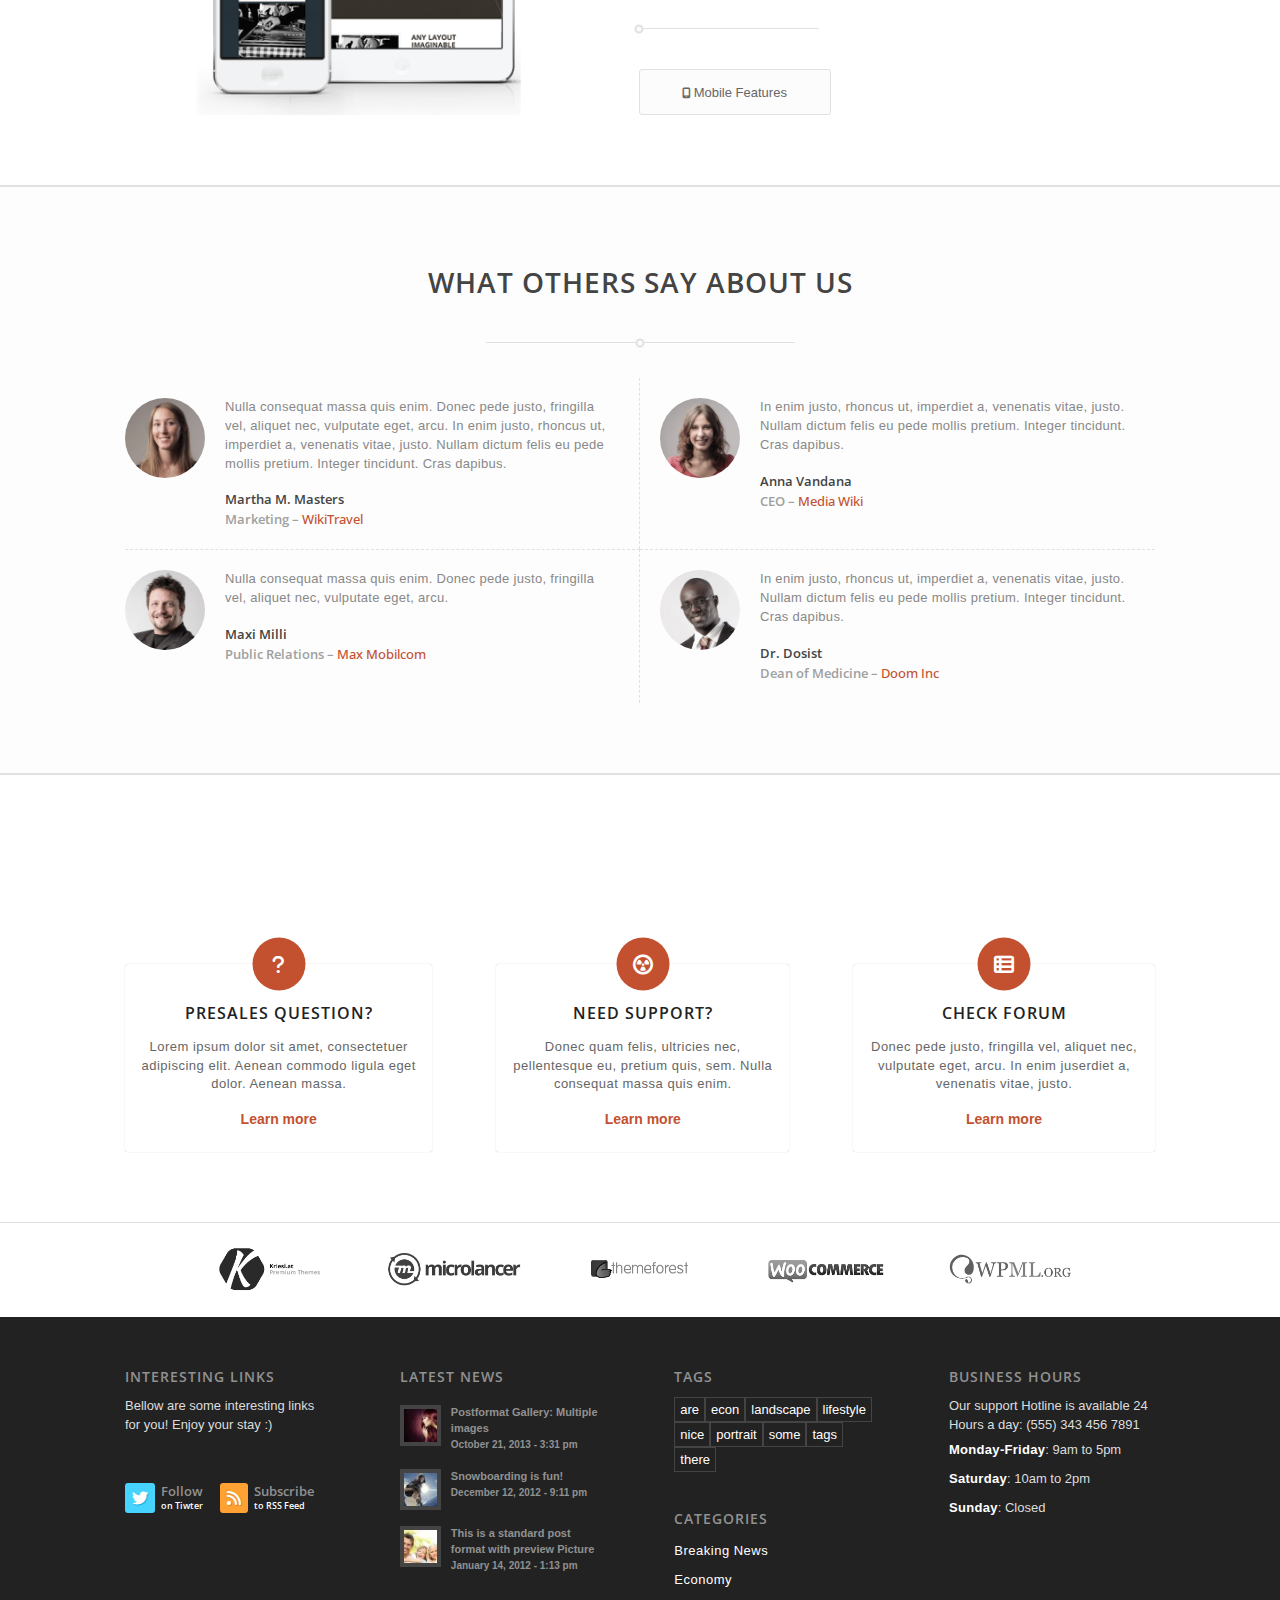
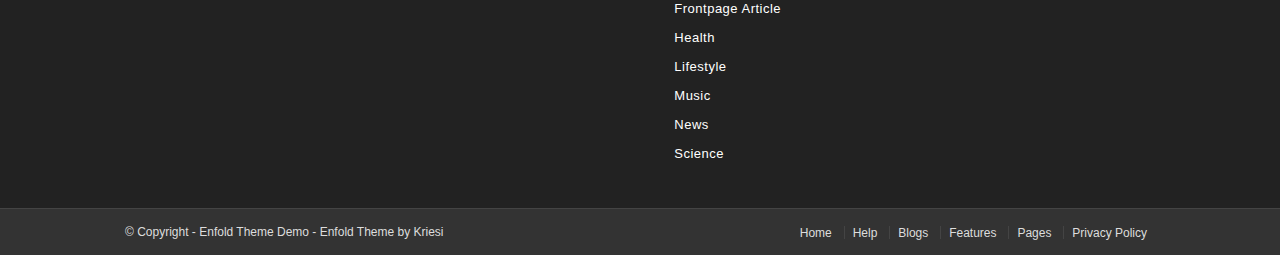
==== commit cd4ce8af: "update-class" ====
--- a/index.html
+++ b/index.html
@@ -25,7 +25,7 @@
             src="./asserts/images/logo.png"
             alt="header-logo"
         /></a>
-        <ul class="header-list">
+        <ul class="header-list flex align-center justify-between">
           <li class="header-list-item list-item">
             <a class="active" href="">Home</a>
           </li>
@@ -39,14 +39,14 @@
           <li class="header-list-item list-item"><a href="">Shotcodes</a></li>
           <li class="header-list-item list-item"><a href="">Shop</a></li>
           <li class="header-list-item list-item">
-            <a href=""><i class="fa fa-search" aria-hidden="true"></i></a>
+            <i class="fa fa-search" aria-hidden="true"></i>
           </li>
         </ul>
       </div>
     </header>
     <main class="page-main">
       <section class="section-slider">
-        <div class="wrapper">
+        <div class="slideshow">
           <input type="radio" name="image-slide" checked="checked" />
           <div>
             <img
@@ -103,9 +103,7 @@
             <p class="slide-desc">...and animate anything you want!</p>
           </div>
         </div>
-        <ul
-          class="slider-content-list container flex justify-between"
-        >
+        <ul class="slider-content-list container flex justify-between">
           <li class="slider-item col-4">
             <h3 class="item-title">
               <i class="fa fa-clock-o" aria-hidden="true"></i> A REAL TIME-SAVER
@@ -140,8 +138,8 @@
         </ul>
       </section>
       <section class="section-showcasing">
-        <div class="container section">
-          <h2 class="showcasing-title">
+        <div class="container py-70">
+          <h2 class="section-title">
             SHOWCASING YOUR WORK HAS NEVER BEEN MORE FUN
           </h2>
           <span class="hr">
@@ -177,39 +175,41 @@
         </div>
       </section>
       <section class="section-feature">
-        <div class="container section flex">
-          <div class="feature-img">
+        <div class="container py-70 flex">
+          <div class="feature-slider">
             <img
               class="img-feature"
               src="./asserts/images/feature1.jpg"
               alt="feature1"
             />
-            <ul class="img-list flex">
-              <li class="img-item">
+            <ul class="thumb-list flex">
+              <li class="thumb-item">
                 <img src="./asserts/images/feature1.jpg" alt="feature1" />
               </li>
-              <li class="img-item">
+              <li class="thumb-item">
                 <img src="./asserts/images/feature2.jpg" alt="feature2" />
               </li>
-              <li class="img-item">
+              <li class="thumb-item">
                 <img src="./asserts/images/feature3.jpg" alt="feature3" />
               </li>
-              <li class="img-item">
+              <li class="thumb-item">
                 <img src="./asserts/images/feature4.jpg" alt="feature4" />
               </li>
-              <li class="img-item">
+              <li class="thumb-item">
                 <img src="./asserts/images/feature5.jpg" alt="feature5" />
               </li>
-              <li class="img-item">
+              <li class="thumb-item">
                 <img src="./asserts/images/feature6.jpg" alt="feature6" />
               </li>
-              <li class="img-item">
+              <li class="thumb-item">
                 <img src="./asserts/images/feature7.jpg" alt="feature7" />
               </li>
             </ul>
           </div>
           <div class="feature-content">
-            <h2 class="feature-content-title">SOME ENFOLD CORE FEATURES</h2>
+            <h2 class="feature-content-title section-title">
+              SOME ENFOLD CORE FEATURES
+            </h2>
             <span class="hr">
               <span class="hr-style"></span>
             </span>
@@ -218,23 +218,23 @@
               it incredible easy to build unique layouts by simply
               <strong>dragging and dropping</strong> your content into place.
             </p>
-            <ul class="feature-list">
-              <li class="feature-item">
+            <ul class="feature-content-list">
+              <li class="feature-content-item">
                 Layout Builder with dozens of easy to use elements
               </li>
-              <li class="feature-item">
+              <li class="feature-content-item">
                 Content Importer, to easily setup your site. With one click you
                 get a site very similar to the theme demo.
               </li>
-              <li class="feature-item">
+              <li class="feature-content-item">
                 Predefined Color schemes that can easily be edited right out of
                 your backend
               </li>
-              <li class="feature-item">
+              <li class="feature-content-item">
                 Lots of beautiful interactive elements like slideshows,
                 galleries, tabs, toggles that help you showcase your best work
               </li>
-              <li class="feature-item">
+              <li class="feature-content-item">
                 Works beautiful on modern high resolution displays: Smarthpones,
                 iPads, Retina MacBooks, etc
               </li>
@@ -249,9 +249,9 @@
         </div>
       </section>
       <section class="section-about avia-shadow">
-        <div class="container section flex">
+        <div class="container py-70 flex">
           <div class="about-left">
-            <h2 class="about-title">ABOUT US</h2>
+            <h2 class="section-title">ABOUT US</h2>
             <span class="hr">
               <span class="hr-style"></span>
             </span>
@@ -288,9 +288,7 @@
           </div>
           <ul class="about-right">
             <li class="about-item">
-              <div class="icon-item">
-                <i class="fa-solid fa-screwdriver-wrench"></i>
-              </div>
+              <i class="fa-solid fa-screwdriver-wrench icon-item"></i>
               <div class="about-content">
                 <h3 class="item-title">CRAFTED WITH LOVE</h3>
                 <p class="item-desc">
@@ -301,9 +299,7 @@
               </div>
             </li>
             <li class="about-item">
-              <div class="icon-item">
-                <i class="fa-solid fa-music"></i>
-              </div>
+              <i class="fa-solid fa-music icon-item"></i>
               <div class="about-content">
                 <h3 class="item-title">MELODICAL BY NATURE</h3>
                 <p class="item-desc">
@@ -313,9 +309,7 @@
               </div>
             </li>
             <li class="about-item">
-              <div class="icon-item">
-                <i class="fa fa-bolt" aria-hidden="true"></i>
-              </div>
+              <i class="fa fa-bolt icon-item" aria-hidden="true"></i>
               <div class="about-content">
                 <h3 class="item-title">LIGHTNING FAST</h3>
                 <p class="item-desc">
@@ -326,9 +320,10 @@
               </div>
             </li>
             <li class="about-item">
-              <div class="icon-item d-none-affter">
-                <i class="fa fa-flag" aria-hidden="true"></i>
-              </div>
+              <i
+                class="fa fa-flag icon-item d-none-affter"
+                aria-hidden="true"
+              ></i>
               <div class="about-content">
                 <h3 class="item-title">FREAKY FLAGS</h3>
                 <p class="item-desc">
@@ -342,14 +337,14 @@
         </div>
       </section>
       <section class="section-mobile">
-        <div class="container section section flex">
+        <div class="container py-70 flex">
           <img
             class="mobile-img"
             src="./asserts/images/iphoneIpad-495x400.png"
             alt=""
           />
           <div class="mobile-content flex flex-column justify-between">
-            <h2 class="mobile-title">MOBILE READY</h2>
+            <h2 class="section-title">MOBILE READY</h2>
             <span class="hr">
               <span class="hr-style"></span>
             </span>
@@ -376,114 +371,99 @@
         </div>
       </section>
       <section class="section-about-us">
-        <div class="container section">
-          <h2 class="about-us-title">WHAT OTHERS SAY ABOUT US</h2>
+        <div class="container py-70">
+          <h2 class="section-title about-us-title">WHAT OTHERS SAY ABOUT US</h2>
           <span class="hr">
             <span class="hr-style"></span>
           </span>
+          <ul class="about-us-content flex flex-wrap justify-center">
+            <li class="about-us-item">
+              <img src="./asserts/images/team-1-180x180.jpg" alt="" />
+              <div class="item-desc">
+                <p>
+                  Nulla consequat massa quis enim. Donec pede justo, fringilla
+                  vel, aliquet nec, vulputate eget, arcu. In enim justo, rhoncus
+                  ut, imperdiet a, venenatis vitae, justo. Nullam dictum felis
+                  eu pede mollis pretium. Integer tincidunt. Cras dapibus.
+                </p>
+                <h6 class="item-name">Martha M. Masters</h6>
+                <h6 class="item-position">
+                  Marketing – <strong>WikiTravel</strong>
+                </h6>
+              </div>
+            </li>
+            <li class="about-us-item">
+              <img src="./asserts/images/team-7-180x180.jpg" alt="" />
+              <div class="item-desc">
+                <p>
+                  In enim justo, rhoncus ut, imperdiet a, venenatis vitae,
+                  justo. Nullam dictum felis eu pede mollis pretium. Integer
+                  tincidunt. Cras dapibus.
+                </p>
+                <h6 class="item-name">Anna Vandana</h6>
+                <h6 class="item-position">CEO – <strong>Media Wiki</strong></h6>
+              </div>
+            </li>
 
-          <div class="about-us-content">
-            <div class="about-us-inner">
-              <div class="about-us-item">
-                <img src="./asserts/images/team-1-180x180.jpg" alt="" />
-                <div class="item-desc">
-                  <p>
-                    Nulla consequat massa quis enim. Donec pede justo, fringilla
-                    vel, aliquet nec, vulputate eget, arcu. In enim justo,
-                    rhoncus ut, imperdiet a, venenatis vitae, justo. Nullam
-                    dictum felis eu pede mollis pretium. Integer tincidunt. Cras
-                    dapibus.
-                  </p>
-                  <h6 class="item-name">Martha M. Masters</h6>
-                  <h6 class="item-position">
-                    Marketing – <strong>WikiTravel</strong>
-                  </h6>
-                </div>
-              </div>
-            </div>
-            <div class="about-us-inner">
-              <div class="about-us-item">
-                <img src="./asserts/images/team-7-180x180.jpg" alt="" />
-                <div class="item-desc">
-                  <p>
-                    In enim justo, rhoncus ut, imperdiet a, venenatis vitae,
-                    justo. Nullam dictum felis eu pede mollis pretium. Integer
-                    tincidunt. Cras dapibus.
-                  </p>
-                  <h6 class="item-name">Anna Vandana</h6>
-                  <h6 class="item-position">
-                    CEO – <strong>Media Wiki</strong>
-                  </h6>
-                </div>
-              </div>
-            </div>
-          </div>
-          <div class="about-us-content">
-            <div class="about-us-inner border-none">
-              <div class="about-us-item">
-                <img src="./asserts/images/team-11-180x180.jpg" alt="" />
+            <li class="about-us-item">
+              <img src="./asserts/images/team-11-180x180.jpg" alt="" />
 
-                <div class="item-desc">
-                  <p>
-                    Nulla consequat massa quis enim. Donec pede justo, fringilla
-                    vel, aliquet nec, vulputate eget, arcu.
-                  </p>
-                  <h6 class="item-name">Maxi Milli</h6>
-                  <h6 class="item-position">
-                    Public Relations – <strong>Max Mobilcom</strong>
-                  </h6>
-                </div>
-              </div>
-            </div>
-            <div class="about-us-inner border-none">
-              <div class="about-us-item">
-                <img src="./asserts/images/team-5-180x180.jpg" alt="" />
+              <div class="item-desc">
+                <p>
+                  Nulla consequat massa quis enim. Donec pede justo, fringilla
+                  vel, aliquet nec, vulputate eget, arcu.
+                </p>
+                <h6 class="item-name">Maxi Milli</h6>
+                <h6 class="item-position">
+                  Public Relations – <strong>Max Mobilcom</strong>
+                </h6>
+              </div>
+            </li>
+            <li class="about-us-item">
+              <img src="./asserts/images/team-5-180x180.jpg" alt="" />
 
-                <div class="item-desc">
-                  <p>
-                    In enim justo, rhoncus ut, imperdiet a, venenatis vitae,
-                    justo. Nullam dictum felis eu pede mollis pretium. Integer
-                    tincidunt. Cras dapibus.
-                  </p>
-                  <h6 class="item-name">Dr. Dosist</h6>
-                  <h6 class="item-position">
-                    Dean of Medicine – <strong>Doom Inc</strong>
-                  </h6>
-                </div>
-              </div>
-            </div>
-          </div>
+              <div class="item-desc">
+                <p>
+                  In enim justo, rhoncus ut, imperdiet a, venenatis vitae,
+                  justo. Nullam dictum felis eu pede mollis pretium. Integer
+                  tincidunt. Cras dapibus.
+                </p>
+                <h6 class="item-name">Dr. Dosist</h6>
+                <h6 class="item-position">
+                  Dean of Medicine – <strong>Doom Inc</strong>
+                </h6>
+              </div>
+            </li>
+          </ul>
         </div>
       </section>
-      <section class="section-contact-us">
-        <div class="container section">
-          <h2 class="contact-us-title">IN CASE YOU NEED HELP</h2>
-          <p class="contact-us-title-desc">
-            Here are several ways to contact us
-          </p>
-          <div class="contact-us-content flex justify-between">
-            <div class="contact-us-box">
-              <i class="fa fa-question icon-contact-us" aria-hidden="true"></i>
-              <h3 class="contact-us-box-title">PRESALES QUESTION?</h3>
-              <p class="contact-us-box-desc">
+      <section class="section-contact">
+        <div class="container py-70">
+          <h2 class="contact-title">IN CASE YOU NEED HELP</h2>
+          <p class="contact-title-desc">Here are several ways to contact us</p>
+          <div class="contact-content flex justify-center">
+            <div class="contact-box">
+              <i class="fa fa-question icon-contact" aria-hidden="true"></i>
+              <h3 class="contact-box-title">PRESALES QUESTION?</h3>
+              <p class="contact-box-desc">
                 Lorem ipsum dolor sit amet, consectetuer adipiscing elit. Aenean
                 commodo ligula eget dolor. Aenean massa.
               </p>
               <a href="#"><strong>Learn more</strong></a>
             </div>
-            <div class="contact-us-box">
-              <i class="fa-solid fa-circle-radiation icon-contact-us"></i>
-              <h3 class="contact-us-box-title">NEED SUPPORT?</h3>
-              <p class="contact-us-box-desc">
+            <div class="contact-box">
+              <i class="fa-solid fa-circle-radiation icon-contact"></i>
+              <h3 class="contact-box-title">NEED SUPPORT?</h3>
+              <p class="contact-box-desc">
                 Donec quam felis, ultricies nec, pellentesque eu, pretium quis,
                 sem. Nulla consequat massa quis enim.
               </p>
               <a href="#"><strong>Learn more</strong></a>
             </div>
-            <div class="contact-us-box">
-              <i class="fa-solid fa-table-list icon-contact-us"></i>
-              <h3 class="contact-us-box-title">CHECK FORUM</h3>
-              <p class="contact-us-box-desc">
+            <div class="contact-box">
+              <i class="fa-solid fa-table-list icon-contact"></i>
+              <h3 class="contact-box-title">CHECK FORUM</h3>
+              <p class="contact-box-desc">
                 Donec pede justo, fringilla vel, aliquet nec, vulputate eget,
                 arcu. In enim juserdiet a, venenatis vitae, justo.
               </p>
@@ -492,36 +472,37 @@
           </div>
         </div>
       </section>
-      <div class="section-brand">
-        <div class="container">
-          <ul class="brand-list flex justify-center">
-            <li class="brand-item">
-              <img src="./asserts/images/kriesi.png" alt="brand-item" />
-            </li>
-            <li class="brand-item">
-              <img src="./asserts/images/microlancer.png" alt="brand-item" />
-            </li>
-            <li class="brand-item">
-              <img src="./asserts/images/themeforest.png" alt="brand-item" />
-            </li>
-            <li class="brand-item">
-              <img src="./asserts/images/woocommerce.png" alt="brand-item" />
-            </li>
-            <li class="brand-item">
-              <img src="./asserts/images/wpml.png" alt="brand-item" />
-            </li>
-          </ul>
-        </div>
+      <div class="section-brand container">
+        <ul class="brand-list flex justify-center">
+          <li class="brand-item">
+            <img src="./asserts/images/kriesi.png" alt="brand-item" />
+          </li>
+          <li class="brand-item">
+            <img src="./asserts/images/microlancer.png" alt="brand-item" />
+          </li>
+          <li class="brand-item">
+            <img src="./asserts/images/themeforest.png" alt="brand-item" />
+          </li>
+          <li class="brand-item">
+            <img src="./asserts/images/woocommerce.png" alt="brand-item" />
+          </li>
+          <li class="brand-item">
+            <img src="./asserts/images/wpml.png" alt="brand-item" />
+          </li>
+        </ul>
       </div>
+      <button id="scroll-top-link" class="btn-scroll">
+        <i class="fa-solid fa-angle-up"></i>
+      </button>
     </main>
     <footer class="page-footer">
       <div class="container flex justify-center">
-        <div class="footer-left">
+        <div class="footer-col-1">
           <h4 class="footer-title">INTERESTING LINKS</h4>
-          <p class="footer-left-desc">
+          <p class="footer-col-1-desc">
             Bellow are some interesting links for you! Enjoy your stay :)
           </p>
-          <ul class="footer-left-socials">
+          <ul class="footer-col-1-socials flex">
             <li class="social-item flex align-center justify-between">
               <i class="fa-brands fa-twitter"></i>
               <h6 class="link-social">
@@ -538,24 +519,24 @@
             </li>
           </ul>
         </div>
-        <div class="footer-middle-one">
+        <div class="footer-col-2">
           <h4 class="footer-title">LATEST NEWS</h4>
-          <ul class="footer-middle-content">
-            <li class="content-item">
+          <ul class="footer-col-2-content image-list">
+            <li class="image-item">
               <img src="./asserts/images/footer1.jpg" alt="" />
               <p>
                 Postformat Gallery: Multiple images <br />
                 <span class="new-time">October 21, 2013 - 3:31 pm</span>
               </p>
             </li>
-            <li class="content-item">
+            <li class="image-item">
               <img src="./asserts/images/footer2.jpg" alt="" />
               <p>
                 Snowboarding is fun! <br />
                 <span class="new-time">December 12, 2012 - 9:11 pm</span>
               </p>
             </li>
-            <li class="content-item">
+            <li class="image-item">
               <img src="./asserts/images/footer3.jpg" alt="" />
               <p>
                 This is a standard post format with preview Picture <br />
@@ -564,37 +545,37 @@
             </li>
           </ul>
         </div>
-        <div class="footer-middle-two">
+        <div class="footer-col-3">
           <h4 class="footer-title">TAGS</h4>
-          <ul class="footer-middle-list">
-            <li class="list-item">are</li>
-            <li class="list-item">econ</li>
-            <li class="list-item">landscape</li>
-            <li class="list-item">lifestyle</li>
-            <li class="list-item">nice</li>
-            <li class="list-item">portrait</li>
-            <li class="list-item">some</li>
-            <li class="list-item">tags</li>
-            <li class="list-item">there</li>
+          <ul class="footer-col-3-list tag-list">
+            <li class="tag-item">are</li>
+            <li class="tag-item">econ</li>
+            <li class="tag-item">landscape</li>
+            <li class="tag-item">lifestyle</li>
+            <li class="tag-item">nice</li>
+            <li class="tag-item">portrait</li>
+            <li class="tag-item">some</li>
+            <li class="tag-item">tags</li>
+            <li class="tag-item">there</li>
           </ul>
           <h4 class="footer-title footer-title-category">CATEGORIES</h4>
-          <ul class="footer-middle-category-list">
-            <li class="list-item">Breaking News</li>
-            <li class="list-item">Economy</li>
-            <li class="list-item">Frontpage Article</li>
-            <li class="list-item">Health</li>
-            <li class="list-item">Lifestyle</li>
-            <li class="list-item">Music</li>
-            <li class="list-item">News</li>
-            <li class="list-item">Science</li>
-          </ul>
-        </div>
-        <div class="footer-right">
+          <ul class="category-list">
+            <li class="category-item">Breaking News</li>
+            <li class="category-item">Economy</li>
+            <li class="category-item">Frontpage Article</li>
+            <li class="category-item">Health</li>
+            <li class="category-item">Lifestyle</li>
+            <li class="category-item">Music</li>
+            <li class="category-item">News</li>
+            <li class="category-item">Science</li>
+          </ul>
+        </div>
+        <div class="footer-col-4">
           <h4 class="footer-title">BUSINESS HOURS</h4>
           <p>
             Our support Hotline is available 24 Hours a day: (555) 343 456 7891
           </p>
-          <ul class="footer-right-list">
+          <ul class="footer-col-4-list">
             <li class="list-item"><span>Monday-Friday</span>: 9am to 5pm</li>
             <li class="list-item"><span>Saturday</span>: 10am to 2pm</li>
             <li class="list-item"><span>Sunday</span>: Closed</li>
@@ -606,16 +587,17 @@
           <a class="footer-bottom-left"
             >© Copyright - Enfold Theme Demo - Enfold Theme by Kriesi</a
           >
-          <ul class="footer-bottom-right-list">
-            <li class="list-item"><a href="">Home</a></li>
-            <li class="list-item"><a href="">Help</a></li>
-            <li class="list-item"><a href="">Blogs</a></li>
-            <li class="list-item"><a href="">Features</a></li>
-            <li class="list-item"><a href="">Pages</a></li>
-            <li class="list-item"><a href="">Privacy Policy</a></li>
+          <ul class="sub-menu-list">
+            <li class="sub-menu-item"><a href="">Home</a></li>
+            <li class="sub-menu-item"><a href="">Help</a></li>
+            <li class="sub-menu-item"><a href="">Blogs</a></li>
+            <li class="sub-menu-item"><a href="">Features</a></li>
+            <li class="sub-menu-item"><a href="">Pages</a></li>
+            <li class="sub-menu-item"><a href="">Privacy Policy</a></li>
           </ul>
         </div>
       </div>
     </footer>
+    <script src="./asserts/app.js"></script>
   </body>
 </html>
--- a/asserts/scss/styles.css
+++ b/asserts/scss/styles.css
@@ -111,13 +111,8 @@
 }
 
 section {
-  border: 1px solid #e1e1e1;
-}
-
-hr {
-  margin: 2rem auto;
-  position: relative;
-  background-color: #fcfcfc;
+  border-top: 1px solid #e1e1e1;
+  border-bottom: 1px solid #e1e1e1;
 }
 
 .mx-0 {
@@ -580,7 +575,6 @@
   font-family: "HelveticaNeue", "Helvetica Neue Light", "Helvetica Neue", Helvetica, Arial, "Lucida Grande", sans-serif;
   font-weight: 400;
   font-size: 0.875rem;
-  letter-spacing: -0.025em;
 }
 
 p {
@@ -761,13 +755,12 @@
 }
 
 .container {
-  padding: 0 50px;
   margin: 0 auto;
-  max-width: 1130px;
-}
-
-.section {
-  padding: 70px 50px;
+  max-width: 1030px;
+}
+
+.py-70 {
+  padding: 70px 0;
 }
 
 .row {
@@ -1003,36 +996,25 @@
 .page-header {
   background-color: #ffffff;
   min-height: 88px;
-  border: 1px solid #e1e1e1;
+  transition: 0.2s all ease-in-out;
+  border-top: 1px solid #e1e1e1;
+  z-index: 10;
 }
 .page-header .header-logo {
   max-width: 192px;
+  transition: 0.1s all ease-in;
 }
 .page-header .header-logo img {
-  padding: 0;
-  display: block;
   width: auto;
   height: auto;
-  max-height: 100%;
-  image-rendering: auto;
-  position: relative;
-  z-index: 2;
-  height: 100% \9 ;
-  height: auto\9 ;
   color: #88bbc8;
   transition: opacity 0.4s ease-in-out;
 }
 .page-header .header-list .list-item {
-  display: inline-block;
   position: relative;
-  color: #797979;
   font-size: 13px;
   font-weight: 600;
-  line-height: 88px;
-  text-align: left;
-}
-.page-header .header-list .list-item:first-child, .page-header .header-list .list-item:nth-child(6) {
-  text-align: center;
+  padding: 0px 12px;
 }
 .page-header .header-list .list-item:first-child::before, .page-header .header-list .list-item:nth-child(6)::before {
   position: absolute;
@@ -1045,16 +1027,40 @@
 .page-header .header-list .list-item a {
   color: #797979;
   font-family: "Open Sans";
+  display: block;
   font-size: 13px;
   font-weight: 600;
-  padding: 0px 11.5px;
   text-align: left;
   text-decoration: none;
-  line-height: inherit;
+  line-height: 88px;
   letter-spacing: 0.1px;
+}
+.page-header .header-list .list-item i {
+  cursor: pointer;
+  color: #797979;
 }
 .page-header .header-list .active {
   color: #333333 !important;
+}
+
+.page-header-sm {
+  position: fixed;
+  width: 100%;
+  min-height: auto;
+  transition: 0.6s all ease-in-out;
+  z-index: 99;
+  border-bottom: 1px #e1e1e1;
+}
+.page-header-sm .header-logo {
+  max-width: 100px;
+  transition: 0.6s all ease-in-out;
+  height: auto;
+}
+.page-header-sm .header-list .list-item a {
+  height: 44px;
+  line-height: 44px;
+  transition: 0.4s all ease-in-out;
+  display: inline;
 }
 
 @-webkit-keyframes loop-slide {
@@ -1170,148 +1176,151 @@
   padding: 0 !important;
 }
 
+.section-title {
+  color: #444444;
+  font-size: 1.75rem;
+  letter-spacing: 1px;
+  font-weight: 600;
+  line-height: 1.9375rem;
+}
+
 .page-footer {
   background-color: #222222;
   color: #dddddd;
 }
 .page-footer .container {
   justify-content: space-between;
-  padding: 0 50px;
   gap: 4rem;
 }
 .page-footer ul li {
-  margin: 8px 0;
-  font-size: 13px;
+  padding: 8px 0;
+  font-size: 0.8125rem;
 }
 .page-footer p {
-  font-size: 13px;
+  font-size: 0.8125rem;
   color: #919191;
   letter-spacing: 0;
 }
-.page-footer h6 {
-  width: 100%;
-}
-.page-footer .footer-left,
-.page-footer .footer-middle-one,
-.page-footer .footer-middle-two,
-.page-footer .footer-right {
-  min-width: 20.5%;
-  padding: 40px 0;
-}
-.page-footer .footer-middle-one .footer-middle-content .content-item {
+.page-footer .footer-col-1,
+.page-footer .footer-col-2,
+.page-footer .footer-col-3,
+.page-footer .footer-col-4 {
+  width: 20%;
+  padding: 2.5rem 0;
+}
+.page-footer .footer-col-2 .footer-col-2-content .image-item {
   display: flex;
-  gap: 10px;
-}
-.page-footer .footer-middle-one .footer-middle-content .content-item img {
-  max-width: 17%;
+  gap: 0.625rem;
+}
+.page-footer .footer-col-2 .footer-col-2-content .image-item img {
+  max-width: 20%;
   height: 100%;
-  border: 4px solid #444444;
+  border: 0.25rem solid #444444;
   color: #dddddd;
 }
-.page-footer .footer-middle-one .footer-middle-content .content-item p {
-  font-size: 11px;
+.page-footer .footer-col-2 .footer-col-2-content .image-item p {
+  font-size: 0.6875rem;
   text-align: left;
   font-weight: 700;
 }
-.page-footer .footer-middle-one .footer-middle-content .content-item p .new-time {
-  font-size: 10px;
+.page-footer .footer-col-2 .footer-col-2-content .image-item p .new-time {
+  font-size: 0.625rem;
 }
 .page-footer .footer-title {
   padding: 0.8rem 0;
   color: #919191;
-  letter-spacing: 1px;
-  font-size: 14px;
+  letter-spacing: 0.0625rem;
+  font-size: 0.875rem;
 }
 .page-footer .footer-title-category {
   padding-top: 2.5rem;
   padding-bottom: 0.6rem !important;
 }
-.page-footer .footer-left .footer-left-desc {
-  padding-bottom: 40px;
+.page-footer .footer-col-1 .footer-col-1-desc {
   color: #dddddd;
 }
-.page-footer .footer-left-socials {
-  display: flex;
-}
-.page-footer .footer-left-socials .social-item .link-social {
+.page-footer .footer-col-1 .footer-col-1-socials {
+  padding-top: 2.5rem;
+}
+.page-footer .footer-col-1 .footer-col-1-socials .social-item .link-social {
   color: #919191;
-  width: 100%;
   margin-right: 1rem;
 }
-.page-footer .footer-left-socials .social-item .link-social span {
-  font-size: 10px !important;
+.page-footer .footer-col-1 .footer-col-1-socials .social-item .link-social span {
+  font-size: 0.5625rem;
   color: #fff;
 }
-.page-footer .footer-left-socials .social-item i {
+.page-footer .footer-col-1 .footer-col-1-socials .social-item i {
   color: #fff;
   background-color: #46d4fe;
   border-color: #46d4fe;
-  border-radius: 3px;
+  border-radius: 0.1875rem;
   text-shadow: 0.0625rem 0.0625rem 0.0625rem #17acd8;
   padding: 0.4375rem;
-  font-size: 16px;
-  margin-right: 7px;
-}
-.page-footer .footer-left-socials .social-item i:last-child {
+  font-size: 1rem;
+  margin-right: 0.375rem;
+}
+.page-footer .footer-col-1 .footer-col-1-socials .social-item i:last-child {
   margin-right: 0;
 }
-.page-footer .footer-left-socials .social-item .fa-rss {
+.page-footer .footer-col-1 .footer-col-1-socials .social-item .fa-rss {
   background-color: #ffa133;
   border-color: #ffa133;
   text-shadow: 1px 1px 1px #d18021;
 }
-.page-footer .footer-middle-list .list-item {
-  display: inline-block;
+.page-footer .tag-list {
+  display: flex;
+  flex-wrap: wrap;
+}
+.page-footer .tag-list .tag-item {
   border: 0.03125rem solid #444444;
   padding: 0.3125rem;
   cursor: pointer;
   color: #fff;
   font-weight: 500;
-  margin: 1px 0;
-}
-.page-footer .footer-middle-list .list-item:hover {
+}
+.page-footer .tag-list .tag-item:hover {
   text-decoration: underline;
   color: #aaaaaa;
   text-shadow: none;
 }
-.page-footer .footer-middle-category-list .list-item {
+.page-footer .category-list .category-item {
   color: #fff;
   font-weight: 500;
   font-size: 13px;
   cursor: pointer;
   letter-spacing: 0.5px;
 }
-.page-footer .footer-middle-category-list .list-item:hover {
+.page-footer .category-list .category-item:hover {
   text-decoration: underline;
   color: #aaaaaa;
   text-shadow: none;
 }
-.page-footer .footer-right p {
+.page-footer .footer-col-4 p {
   color: #dddddd;
 }
-.page-footer .footer-right-list .list-item span {
+.page-footer .footer-col-4 .footer-col-4-list .list-item span {
   font-weight: 700;
   color: #fff;
   letter-spacing: 0.3px;
 }
 .page-footer .footer-bottom {
-  margin-top: 0.625rem;
   background-color: #333333;
   color: #dddddd;
-  padding: 0.625rem 0;
+  padding: 1rem 0;
   border-top: 0.5px solid #444444;
 }
 .page-footer .footer-bottom a {
-  font-size: 0.6875rem;
+  font-size: 0.75rem;
   font-weight: 100;
   color: #dddddd;
 }
-.page-footer .footer-bottom .footer-bottom-right-list .list-item {
+.page-footer .footer-bottom .sub-menu-list .sub-menu-item {
   display: inline-block;
   padding: 0 0.5rem;
   border-left: 1px solid #444444;
 }
-.page-footer .footer-bottom .footer-bottom-right-list .list-item:first-child {
+.page-footer .footer-bottom .sub-menu-list .sub-menu-item:first-child {
   border: none;
 }
 
@@ -1339,7 +1348,7 @@
   margin: 1rem 0;
   font-size: 1rem;
 }
-.page-main .section-slider .wrapper {
+.page-main .section-slider .slideshow {
   position: relative;
   width: 100%;
   min-height: 29.375rem;
@@ -1349,23 +1358,23 @@
   justify-content: center;
   padding: 1rem;
 }
-.page-main .section-slider .wrapper .logo-slide,
-.page-main .section-slider .wrapper .logo-slide-desc,
-.page-main .section-slider .wrapper .mac,
-.page-main .section-slider .wrapper .iphone,
-.page-main .section-slider .wrapper .mac-pro,
-.page-main .section-slider .wrapper .iphone-hand,
-.page-main .section-slider .wrapper .slide-content-top,
-.page-main .section-slider .wrapper .slide-content-bottom,
-.page-main .section-slider .wrapper .slide-title,
-.page-main .section-slider .wrapper .slide-desc {
+.page-main .section-slider .slideshow .logo-slide,
+.page-main .section-slider .slideshow .logo-slide-desc,
+.page-main .section-slider .slideshow .mac,
+.page-main .section-slider .slideshow .iphone,
+.page-main .section-slider .slideshow .mac-pro,
+.page-main .section-slider .slideshow .iphone-hand,
+.page-main .section-slider .slideshow .slide-content-top,
+.page-main .section-slider .slideshow .slide-content-bottom,
+.page-main .section-slider .slideshow .slide-title,
+.page-main .section-slider .slideshow .slide-desc {
   position: absolute;
   border-width: 0px;
   border-radius: 0px;
   letter-spacing: 0px;
   filter: none;
 }
-.page-main .section-slider .wrapper .logo-slide {
+.page-main .section-slider .slideshow .logo-slide {
   top: 30%;
   left: 14%;
   width: 21%;
@@ -1374,7 +1383,7 @@
           animation: loop-slide 3s;
   font-size: 13px;
 }
-.page-main .section-slider .wrapper .logo-slide-desc {
+.page-main .section-slider .slideshow .logo-slide-desc {
   top: 50%;
   left: 14%;
   width: 21%;
@@ -1383,7 +1392,7 @@
           animation: loop-slide 3s;
   font-size: 13px;
 }
-.page-main .section-slider .wrapper .mac {
+.page-main .section-slider .slideshow .mac {
   top: 15%;
   right: 30%;
   width: 30%;
@@ -1391,7 +1400,7 @@
   -webkit-animation: loop 3s;
           animation: loop 3s;
 }
-.page-main .section-slider .wrapper .iphone {
+.page-main .section-slider .slideshow .iphone {
   top: 50%;
   left: 30%;
   width: 20%;
@@ -1399,7 +1408,7 @@
   -webkit-animation: loop-iphone 2s;
           animation: loop-iphone 2s;
 }
-.page-main .section-slider .wrapper .mac-pro {
+.page-main .section-slider .slideshow .mac-pro {
   top: 40%;
   right: 15%;
   width: 30%;
@@ -1407,25 +1416,25 @@
   -webkit-animation: loop-mac 2s;
           animation: loop-mac 2s;
 }
-.page-main .section-slider .wrapper .iphone-hand {
+.page-main .section-slider .slideshow .iphone-hand {
   bottom: -15%;
   left: 0;
   -webkit-animation: loop 2s;
           animation: loop 2s;
 }
-.page-main .section-slider .wrapper .slide-content-top {
+.page-main .section-slider .slideshow .slide-content-top {
   top: -50%;
   left: -5%;
   width: 30%;
   height: 100%;
 }
-.page-main .section-slider .wrapper .slide-content-bottom {
+.page-main .section-slider .slideshow .slide-content-bottom {
   bottom: -50%;
   left: -5%;
   width: 30%;
   height: 100%;
 }
-.page-main .section-slider .wrapper .slide-title {
+.page-main .section-slider .slideshow .slide-title {
   top: 25%;
   right: 25%;
   text-shadow: none;
@@ -1438,7 +1447,7 @@
   color: rgb(255, 255, 255);
   background: rgb(0, 0, 0);
 }
-.page-main .section-slider .wrapper .slide-desc {
+.page-main .section-slider .slideshow .slide-desc {
   top: 40%;
   right: 25%;
   text-shadow: none;
@@ -1456,7 +1465,7 @@
   -webkit-appearance: none;
      -moz-appearance: none;
           appearance: none;
-  z-index: 100;
+  z-index: 10;
   margin-right: 1rem;
   width: 1rem;
   height: 1rem;
@@ -1535,17 +1544,14 @@
 }
 .page-main .slider-content-list {
   gap: 3rem;
-  padding: 50px;
+  padding: 50px 0;
 }
 .page-main .slider-content-list .slider-item {
   text-align: left;
 }
 .page-main .slider-content-list .slider-item .item-title {
-  border: medium none;
-  margin: 0 0 15px 0;
   letter-spacing: 1px;
   text-transform: uppercase;
-  clear: none;
   display: flex;
   align-items: center;
   font-size: 16px;
@@ -1561,10 +1567,10 @@
   font-weight: 100;
 }
 .page-main .slider-content-list .slider-item .item-desc {
+  margin-top: 0.8125rem;
   line-height: 1.3125rem;
   font-size: 13px;
-  padding: 0;
-  letter-spacing: 0.5px;
+  letter-spacing: 0.0125rem;
 }
 .page-main .section-showcasing {
   background-color: #fafafa;
@@ -1579,10 +1585,9 @@
   font-size: 1.75rem;
   letter-spacing: 1px;
   font-weight: 600;
-  line-height: 1.925rem;
+  line-height: 1.9375rem;
 }
 .page-main .section-showcasing .showcasing-desc {
-  margin: 0 auto;
   color: #888888;
   line-height: 1.340625rem;
   margin: 0.71875rem 0;
@@ -1597,10 +1602,24 @@
   transition: 0.3s ease-in-out;
 }
 .page-main .section-showcasing .showcasing-card-list {
-  padding-top: 4.375rem;
+  margin-top: 4.375rem;
 }
 .page-main .section-showcasing .showcasing-card-list .card-item {
   border: 1px solid #e1e1e1;
+}
+.page-main .section-showcasing .showcasing-card-list .card-item .card-item-link {
+  position: relative;
+}
+.page-main .section-showcasing .showcasing-card-list .card-item .image-overlay {
+  position: absolute;
+  background: #fff;
+  z-index: 300;
+  width: 100%;
+  height: 100%;
+  opacity: 10;
+  left: -5px;
+  top: 0px;
+  display: block;
 }
 .page-main .section-showcasing .showcasing-card-list .card-item .item-desc {
   text-align: justify;
@@ -1612,23 +1631,23 @@
 .page-main .section-feature .container {
   justify-content: space-between;
 }
-.page-main .section-feature .feature-img {
+.page-main .section-feature .feature-slider {
   width: 50%;
   height: 100%;
 }
-.page-main .section-feature .feature-img .img-feature {
+.page-main .section-feature .feature-slider .img-feature {
   border: 0.09375rem solid #e1e1e1;
   min-width: 100%;
   padding: 6px;
 }
-.page-main .section-feature .feature-img .img-list {
+.page-main .section-feature .feature-slider .thumb-list {
   margin-top: -4px;
 }
-.page-main .section-feature .feature-img .img-list .img-item {
+.page-main .section-feature .feature-slider .thumb-list .thumb-item {
   width: 14.2857142857%;
   text-align: center;
 }
-.page-main .section-feature .feature-img .img-list .img-item img {
+.page-main .section-feature .feature-slider .thumb-list .thumb-item img {
   width: 100%;
   height: 100%;
   padding: 6px;
@@ -1636,46 +1655,41 @@
   border: 0.09375rem solid #e1e1e1;
   cursor: pointer;
 }
-.page-main .section-feature .feature-img .img-list .img-item:first-child {
+.page-main .section-feature .feature-slider .thumb-list .thumb-item:first-child {
   border-left: none;
 }
-.page-main .section-feature .feature-img .img-list .img-item:last-child {
+.page-main .section-feature .feature-slider .thumb-list .thumb-item:last-child {
   border-right: none;
 }
 .page-main .section-feature .feature-content {
   width: 50%;
-  margin-left: 60px;
+  padding-left: 3.125rem;
 }
 .page-main .section-feature .feature-content .feature-content-title {
-  margin: 0px 0px 10px;
-  letter-spacing: 0.0625rem;
   color: #222222;
-  font-size: 1.75rem;
-  line-height: 1.875rem;
 }
 .page-main .section-feature .feature-content .feature-content-desc {
-  margin-bottom: 15px;
-  letter-spacing: 0.4px;
+  letter-spacing: 0.00625rem;
 }
 .page-main .section-feature .feature-content .feature-content-desc,
-.page-main .section-feature .feature-content .feature-item {
+.page-main .section-feature .feature-content .feature-content-item {
   line-height: 1.25rem;
   color: #666666;
-  font-size: 13px;
+  font-size: 0.8125rem;
 }
 .page-main .section-feature .feature-content .feature-content-desc:last-child,
-.page-main .section-feature .feature-content .feature-item:last-child {
+.page-main .section-feature .feature-content .feature-content-item:last-child {
   padding: 0;
   margin: 0;
 }
-.page-main .section-feature .feature-content .feature-list {
-  padding-left: 0.9375rem;
-  font-size: 13px;
-}
-.page-main .section-feature .feature-content .feature-list .feature-item {
+.page-main .section-feature .feature-content .feature-content-list {
+  margin: 0.9375rem 0 0 1.25rem;
+  font-size: 0.8125rem;
+}
+.page-main .section-feature .feature-content .feature-content-list .feature-content-item {
   list-style: outside;
-  letter-spacing: 0.5px;
-  margin: 8px 0px;
+  letter-spacing: 0.03125rem;
+  padding: 0.375rem 0;
 }
 .page-main .section-feature .feature-content .hr {
   margin: 2.5rem 0;
@@ -1709,25 +1723,21 @@
 .page-main .section-about .about-left .btn-checkout {
   margin-bottom: 2rem;
 }
-.page-main .section-about .about-left .about-title {
-  font-size: 1.75rem;
-  letter-spacing: 1px;
-}
 .page-main .section-about .about-left .about-left-list p {
   line-height: 1.25rem;
 }
-.page-main .section-about .about-left .about-left-list p:first-child {
-  padding-bottom: 1.25rem;
+.page-main .section-about .about-left .about-left-list p:nth-child(2) {
+  padding-top: 1.25rem;
 }
 .page-main .section-about .about-right {
   height: 100%;
   text-align: left;
 }
 .page-main .section-about .about-right .about-item {
-  padding-bottom: 3.4375rem;
-}
-.page-main .section-about .about-right .about-item:last-child {
-  padding: 0;
+  padding-top: 3.4375rem;
+}
+.page-main .section-about .about-right .about-item:first-child {
+  padding-top: 0;
 }
 .page-main .section-about .about-right .about-item .about-content {
   display: table;
@@ -1735,10 +1745,10 @@
 .page-main .section-about .about-right .about-item .item-title {
   font-size: 1.125rem;
   color: #444444;
-  padding-bottom: 13px;
   line-height: 1.1em;
 }
 .page-main .section-about .about-right .about-item .item-desc {
+  padding-top: 13px;
   color: #a0a0a0;
 }
 .page-main .section-about .about-right .about-item .icon-item {
@@ -1790,18 +1800,14 @@
   -webkit-animation: loop-iphone 3s;
           animation: loop-iphone 3s;
 }
-.page-main .section-mobile .mobile-content .mobile-title {
-  letter-spacing: 0.03125rem;
-  font-size: 1.75rem;
-}
 .page-main .section-mobile .mobile-content .mobile-desc {
   line-height: 1.875rem;
 }
 .page-main .section-mobile .mobile-content .mobile-desc p {
   line-height: 21px;
 }
-.page-main .section-mobile .mobile-content .mobile-desc p:first-child {
-  padding-bottom: 0.625rem;
+.page-main .section-mobile .mobile-content .mobile-desc p:last-child {
+  padding-top: 0.625rem;
 }
 .page-main .section-mobile .mobile-content .btn-mobile {
   width: 12rem;
@@ -1826,44 +1832,36 @@
 }
 .page-main .section-about-us .about-us-title {
   line-height: 3.125rem;
-  letter-spacing: 0.03125rem;
-  font-size: 1.75rem;
-}
-.page-main .section-about-us .about-us-content {
-  text-align: left;
-}
-.page-main .section-about-us .about-us-content .about-us-inner {
-  display: table-cell;
-  width: 50%;
-  border-right: 1px dashed #e1e1e1;
-  border-bottom: 1px dashed #e1e1e1;
-  padding: 20px;
-}
-.page-main .section-about-us .about-us-content .about-us-inner:first-child {
-  padding-left: 0;
-}
-.page-main .section-about-us .about-us-content .about-us-inner:last-child {
-  padding-right: 0;
-}
-.page-main .section-about-us .about-us-content .about-us-inner:nth-child(2) {
-  border-right: none;
-}
-.page-main .section-about-us .about-us-content .border-none {
-  border-bottom: none;
 }
 .page-main .section-about-us .about-us-content .about-us-item {
   display: flex;
-  width: 100%;
+  justify-content: center;
+  width: 50%;
   line-height: 1.875rem;
+  padding: 20px;
 }
 .page-main .section-about-us .about-us-content .about-us-item img {
-  float: left;
-  margin: 0 20px 0 0;
   width: 80px;
   height: 80px;
   border-radius: 100px;
   aspect-ratio: auto 180/180;
 }
+.page-main .section-about-us .about-us-content .about-us-item:nth-child(2n+1) {
+  border-right: 1px dashed #e1e1e1;
+  padding-left: 0;
+}
+.page-main .section-about-us .about-us-content .about-us-item:nth-child(2n+1) .item-desc {
+  padding-left: 20px;
+}
+.page-main .section-about-us .about-us-content .about-us-item:nth-child(2n) {
+  padding-right: 0;
+}
+.page-main .section-about-us .about-us-content .about-us-item:nth-child(2n) .item-desc {
+  padding-left: 20px;
+}
+.page-main .section-about-us .about-us-content .about-us-item:nth-child(3), .page-main .section-about-us .about-us-content .about-us-item:nth-child(4) {
+  border-top: 1px dashed #e1e1e1;
+}
 .page-main .section-about-us .about-us-content .about-us-item .item-desc {
   line-height: 1.25rem;
   text-align: left;
@@ -1875,7 +1873,7 @@
 .page-main .section-about-us .about-us-content .about-us-item .item-position {
   color: #a0a0a0;
 }
-.page-main .section-contact-us {
+.page-main .section-contact {
   text-align: center;
   background-repeat: no-repeat;
   background-image: url(https://kriesi.at/themes/enfold/wp-content/uploads/sites/37/2013/04/room.jpg);
@@ -1884,46 +1882,39 @@
   background-size: cover;
   line-height: 3.125rem;
 }
-.page-main .section-contact-us .container {
-  padding: 50px;
-}
-.page-main .section-contact-us .contact-us-title,
-.page-main .section-contact-us .contact-us-title-desc {
+.page-main .section-contact .contact-title,
+.page-main .section-contact .contact-title-desc {
   color: #fff;
 }
-.page-main .section-contact-us .contact-us-title {
+.page-main .section-contact .contact-title {
   letter-spacing: 0.0625rem;
   font-size: 1.75rem;
 }
-.page-main .section-contact-us .contact-us-title-desc {
-  padding-bottom: 3.75rem;
-}
-.page-main .section-contact-us .contact-us-content .contact-us-box {
+.page-main .section-contact .contact-content {
+  margin-top: 3.125rem;
+  gap: 4rem;
+}
+.page-main .section-contact .contact-content .contact-box {
   background-color: #fff;
   padding: 0.5rem 0.6875rem;
   border-radius: 0.1875rem;
   position: relative;
-  width: 312px;
-  margin-left: 4rem;
   border-radius: 3px;
   box-shadow: 0px 0px 1px 0px rgba(0, 0, 0, 0.3);
 }
-.page-main .section-contact-us .contact-us-content .contact-us-box:first-child {
-  margin-left: 0;
-}
-.page-main .section-contact-us .contact-us-content .contact-us-box .contact-us-box-title {
+.page-main .section-contact .contact-content .contact-box .contact-box-title {
   padding: 1rem 0 0 0;
   font-size: 1rem;
   font-weight: 600;
   letter-spacing: 0.0625rem;
   color: #222222;
 }
-.page-main .section-contact-us .contact-us-content .contact-us-box .contact-us-box-desc {
+.page-main .section-contact .contact-content .contact-box .contact-box-desc {
   text-align: center;
   font-size: 13px;
   letter-spacing: 0.03125rem;
 }
-.page-main .section-contact-us .contact-us-content .contact-us-box .icon-contact-us {
+.page-main .section-contact .contact-content .contact-box .icon-contact {
   position: absolute;
   top: 0;
   left: 50%;
@@ -1938,9 +1929,6 @@
   z-index: 5;
   color: #fff;
 }
-.page-main .section-brand .container {
-  padding: 0;
-}
 .page-main .section-brand .brand-list {
   justify-content: center;
   align-items: center;
@@ -1948,7 +1936,48 @@
 .page-main .section-brand .brand-list .brand-item {
   max-width: 18%;
 }
-
+.page-main .btn-scroll {
+  color: #eeeeee;
+  border: 1px solid #444444;
+  background-color: #333333;
+  opacity: 0.7;
+  visibility: visible;
+  outline: none;
+  position: fixed;
+  border-radius: 2px;
+  height: 50px;
+  width: 50px;
+  line-height: 50px;
+  text-decoration: none;
+  text-align: center;
+  opacity: 0;
+  right: 50px;
+  bottom: 50px;
+  z-index: 1030;
+  visibility: hidden;
+  transition: 0.4s ease-in-out;
+  cursor: pointer;
+}
+.page-main .btn-scroll:hover {
+  color: #c3512f;
+  border: 1px solid #e1e1e1;
+  background-color: #fcfcfc;
+}
+
+@media (max-width: 1279px) {
+  .page-header .container {
+    padding: 0;
+  }
+  .page-header .container .header-logo {
+    padding-left: 50px;
+  }
+  .slider-content-list {
+    padding: 50px !important;
+  }
+  .container {
+    padding: 70px 50px;
+  }
+}
 @media (max-width: 1023px) {
   h2 {
     line-height: 1.1em !important;
@@ -1972,31 +2001,31 @@
     gap: 1.25rem;
     padding: 3.125rem 2rem;
   }
-  .page-main .section-slider .wrapper .slider-content .mac {
+  .page-main .section-slider .slideshow .slider-content .mac {
     top: 20%;
     right: 20%;
     width: 40%;
     height: 70%;
   }
-  .page-main .section-slider .wrapper .slider-content .mac-pro {
+  .page-main .section-slider .slideshow .slider-content .mac-pro {
     top: 50%;
     right: 10%;
     width: 25%;
     height: 30%;
   }
-  .page-main .section-slider .wrapper .slider-content .iphone {
+  .page-main .section-slider .slideshow .slider-content .iphone {
     top: 50%;
     left: 30%;
     width: 20%;
     height: 30%;
   }
-  .page-main .section-slider .wrapper .slider-content .logo-slide {
+  .page-main .section-slider .slideshow .slider-content .logo-slide {
     top: 20%;
     width: 30%;
     left: 3%;
     z-index: 2;
   }
-  .page-main .section-slider .wrapper .slider-content .logo-slide-desc {
+  .page-main .section-slider .slideshow .slider-content .logo-slide-desc {
     top: 45%;
     left: 3%;
     width: 30%;
@@ -2004,7 +2033,6 @@
   }
   .page-header .container .header-list {
     width: 100%;
-    font-size: 0;
   }
   .feature-list .list-item {
     padding: 0;
@@ -2014,10 +2042,10 @@
     justify-content: unset;
     gap: 0;
   }
-  .page-footer .footer-left,
-.page-footer .footer-middle-one,
-.page-footer .footer-middle-two,
-.page-footer .footer-right {
+  .page-footer .footer-col-1,
+.page-footer .footer-col-2,
+.page-footer .footer-col-3,
+.page-footer .footer-col-4 {
     min-width: 100%;
     padding: 0;
   }
@@ -2042,65 +2070,64 @@
   .page-main .section-about .about-right .about-item {
     padding-bottom: 3.875rem;
   }
-  .page-main .section-about-us .about-us-content {
-    flex-direction: column;
-  }
-  .page-main .section-about-us .about-us-content .about-us-inner {
-    padding: 20px 0;
-  }
-  .page-main .section-contact-us .contact-us-content {
+  .page-main .section-contact .contact-content {
     flex-wrap: wrap;
   }
-  .page-main .section-contact-us .contact-us-content .contact-us-box {
-    margin: 2rem 0;
+  .page-main .section-contact .contact-content .contact-box {
     width: 100%;
   }
-  .page-main .section-slider .wrapper {
+  .page-main .section-slider .slideshow {
     min-height: 308px;
   }
-  .page-main .section-slider .wrapper .logo-slide {
+  .page-main .section-slider .slideshow .logo-slide {
     top: 20%;
     width: 30%;
     left: 8%;
     z-index: 2;
   }
-  .page-main .section-slider .wrapper .logo-slide-desc {
+  .page-main .section-slider .slideshow .logo-slide-desc {
     top: 45%;
     left: 8%;
     width: 30%;
     z-index: 2;
   }
-  .page-main .section-slider .wrapper .mac {
+  .page-main .section-slider .slideshow .mac {
     top: 20%;
     right: 8%;
     width: 35%;
     height: 70%;
   }
-  .page-main .section-slider .wrapper .iphone {
+  .page-main .section-slider .slideshow .iphone {
     top: 60%;
     left: 55%;
     width: 15%;
     height: 35%;
   }
-  .page-main .section-slider .wrapper .mac-pro {
+  .page-main .section-slider .slideshow .mac-pro {
     top: 60%;
     right: 0;
     width: 25%;
     height: 30%;
   }
-  .page-main .section-slider .wrapper .iphone-hand {
+  .page-main .section-slider .slideshow .iphone-hand {
     left: -20%;
   }
-  .page-main .section-slider .wrapper .slide-title {
+  .page-main .section-slider .slideshow .slide-title {
     width: 40%;
     left: 50%;
     padding: 0.5rem 0rem;
     font-size: 0.5rem;
   }
-  .page-main .section-slider .wrapper .slide-desc {
+  .page-main .section-slider .slideshow .slide-desc {
     top: 32%;
     width: 40%;
     left: 50%;
+  }
+  .page-main .section-about-us .about-us-content .about-us-item {
+    width: 100%;
+    padding: 20px 0;
+    justify-content: unset;
+    border: none !important;
   }
 }
 @media (max-width: 767px) {
@@ -2117,10 +2144,10 @@
   .page-main .section-feature .container {
     flex-wrap: wrap;
   }
-  .page-main .section-feature .container .feature-img {
+  .page-main .section-feature .container .feature-slider {
     width: 100%;
   }
-  .page-main .section-feature .container .feature-img img {
+  .page-main .section-feature .container .feature-slider img {
     width: 100%;
   }
   .page-main .section-feature .container .feature-content {
@@ -2153,13 +2180,6 @@
   .page-main .section-about-us .about-us-content .about-us-item .item-desc p {
     letter-spacing: 0.5px;
   }
-  .page-main .section-contact-us .contact-us-title-desc {
-    padding-bottom: 2rem;
-  }
-  .page-main .section-contact-us .contact-us-content .contact-us-box {
-    margin: 2rem 0;
-    width: 100%;
-  }
   .page-main .section-about .about-right .about-item {
     padding-bottom: 2rem;
   }
@@ -2172,7 +2192,7 @@
   .page-main .section-brand .brand-list .brand-item:first-child {
     min-width: 100%;
   }
-  .page-main .section-slider .wrapper .slider-content .iphone {
+  .page-main .section-slider .slideshow .slider-content .iphone {
     top: 50%;
     left: 45%;
     width: 20%;
@@ -2210,10 +2230,10 @@
     font-size: 1.75rem;
     padding-top: 2rem;
   }
-  .page-main .section-contact-us .contact-us-content {
+  .page-main .section-contact .contact-content {
     flex-wrap: wrap;
   }
-  .page-main .section-contact-us .contact-us-content .contact-us-box {
+  .page-main .section-contact .contact-content .contact-box {
     margin: 2rem 0;
   }
   .page-main .section-slider input {
@@ -2221,49 +2241,49 @@
     height: 0.5rem;
     margin-right: 0.5rem;
   }
-  .page-main .section-slider .wrapper {
+  .page-main .section-slider .slideshow {
     min-height: 156px;
   }
-  .page-main .section-slider .wrapper .slider-content .logo-slide {
+  .page-main .section-slider .slideshow .slider-content .logo-slide {
     top: 20%;
     width: 30%;
     left: 8%;
     z-index: 2;
   }
-  .page-main .section-slider .wrapper .slider-content .logo-slide-desc {
+  .page-main .section-slider .slideshow .slider-content .logo-slide-desc {
     top: 45%;
     left: 8%;
     width: 30%;
     z-index: 2;
   }
-  .page-main .section-slider .wrapper .slider-content .mac {
+  .page-main .section-slider .slideshow .slider-content .mac {
     top: 20%;
     right: 8%;
     width: 40%;
     height: 80%;
   }
-  .page-main .section-slider .wrapper .slider-content .iphone {
+  .page-main .section-slider .slideshow .slider-content .iphone {
     top: 60%;
     left: 42%;
     width: 22%;
     height: 35%;
   }
-  .page-main .section-slider .wrapper .slider-content .mac-pro {
+  .page-main .section-slider .slideshow .slider-content .mac-pro {
     top: 62%;
     right: 0;
     width: 25%;
     height: 30%;
   }
-  .page-main .section-slider .wrapper .slider-content .iphone-hand {
+  .page-main .section-slider .slideshow .slider-content .iphone-hand {
     left: -20%;
   }
-  .page-main .section-slider .wrapper .slider-content .slide-title {
+  .page-main .section-slider .slideshow .slider-content .slide-title {
     width: 40%;
     left: 50%;
     padding: 0.5rem 0rem;
     font-size: 0.5rem;
   }
-  .page-main .section-slider .wrapper .slider-content .slide-desc {
+  .page-main .section-slider .slideshow .slider-content .slide-desc {
     width: 40%;
     left: 50%;
   }
@@ -2301,6 +2321,7 @@
     height: 3.5rem;
     width: 3.5rem;
     font-size: 1rem;
+    display: block;
   }
   .page-main .section-about .about-right .about-item .icon-item::after {
     min-height: 100px;
@@ -2329,10 +2350,10 @@
   .page-footer .container {
     padding: 0 1rem;
   }
-  .page-footer .footer-left,
-.page-footer .footer-middle-one,
-.page-footer .footer-middle-two,
-.page-footer .footer-right {
+  .page-footer .footer-col-1,
+.page-footer .footer-col-2,
+.page-footer .footer-col-3,
+.page-footer .footer-col-4 {
     padding: 30px 0;
   }
   .page-footer .footer-bottom a {
